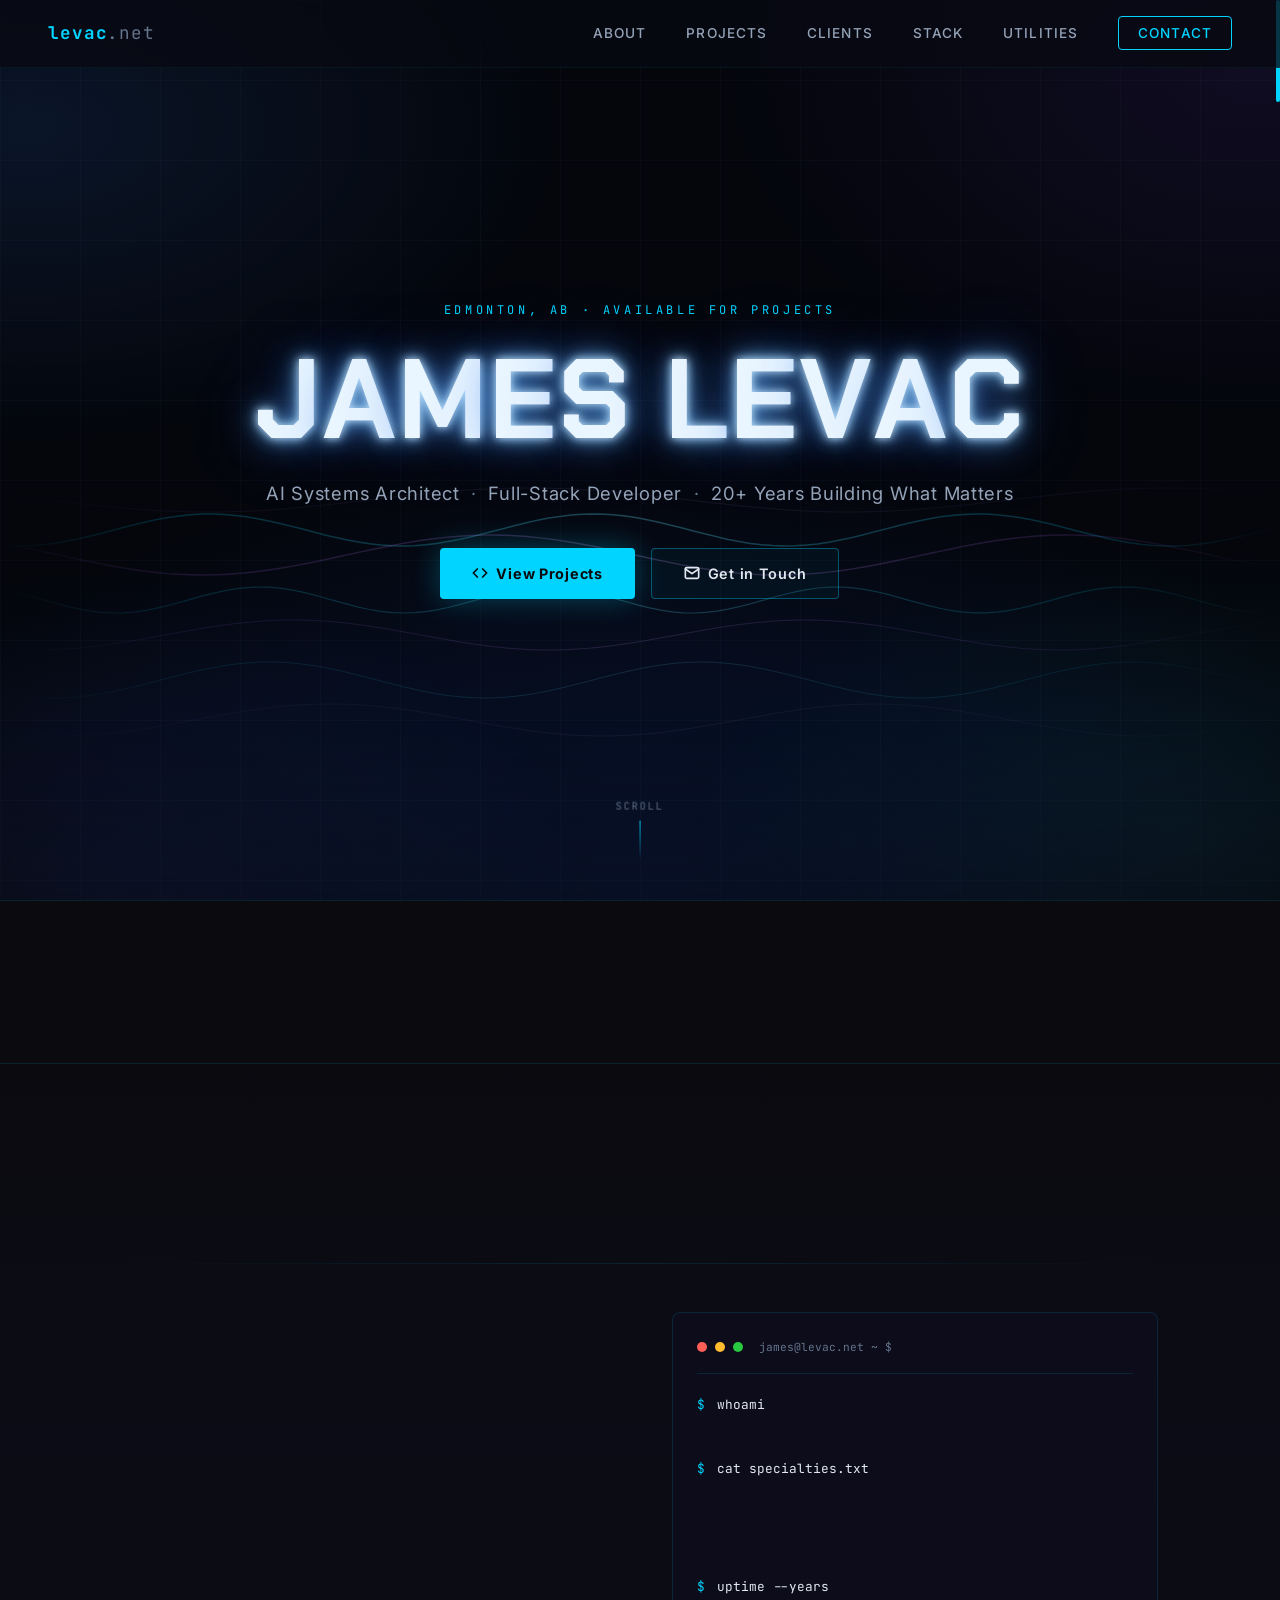
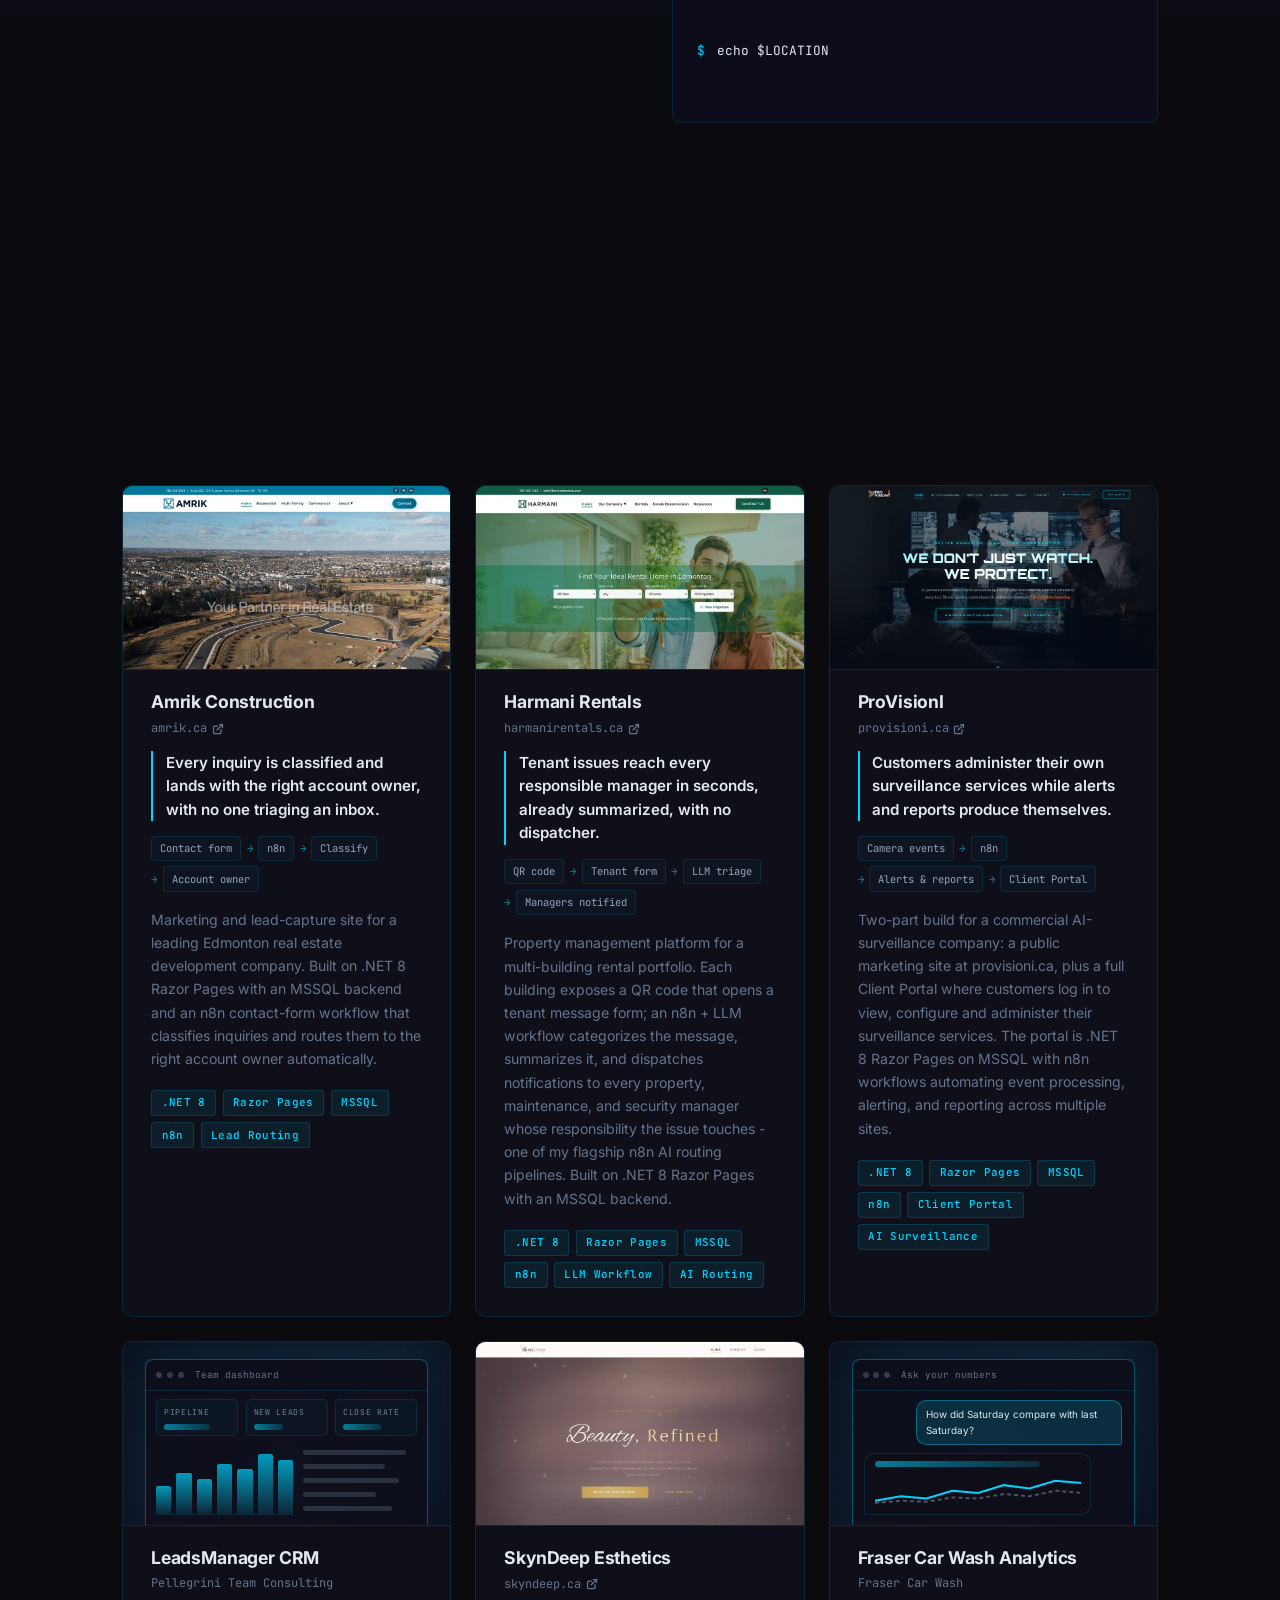
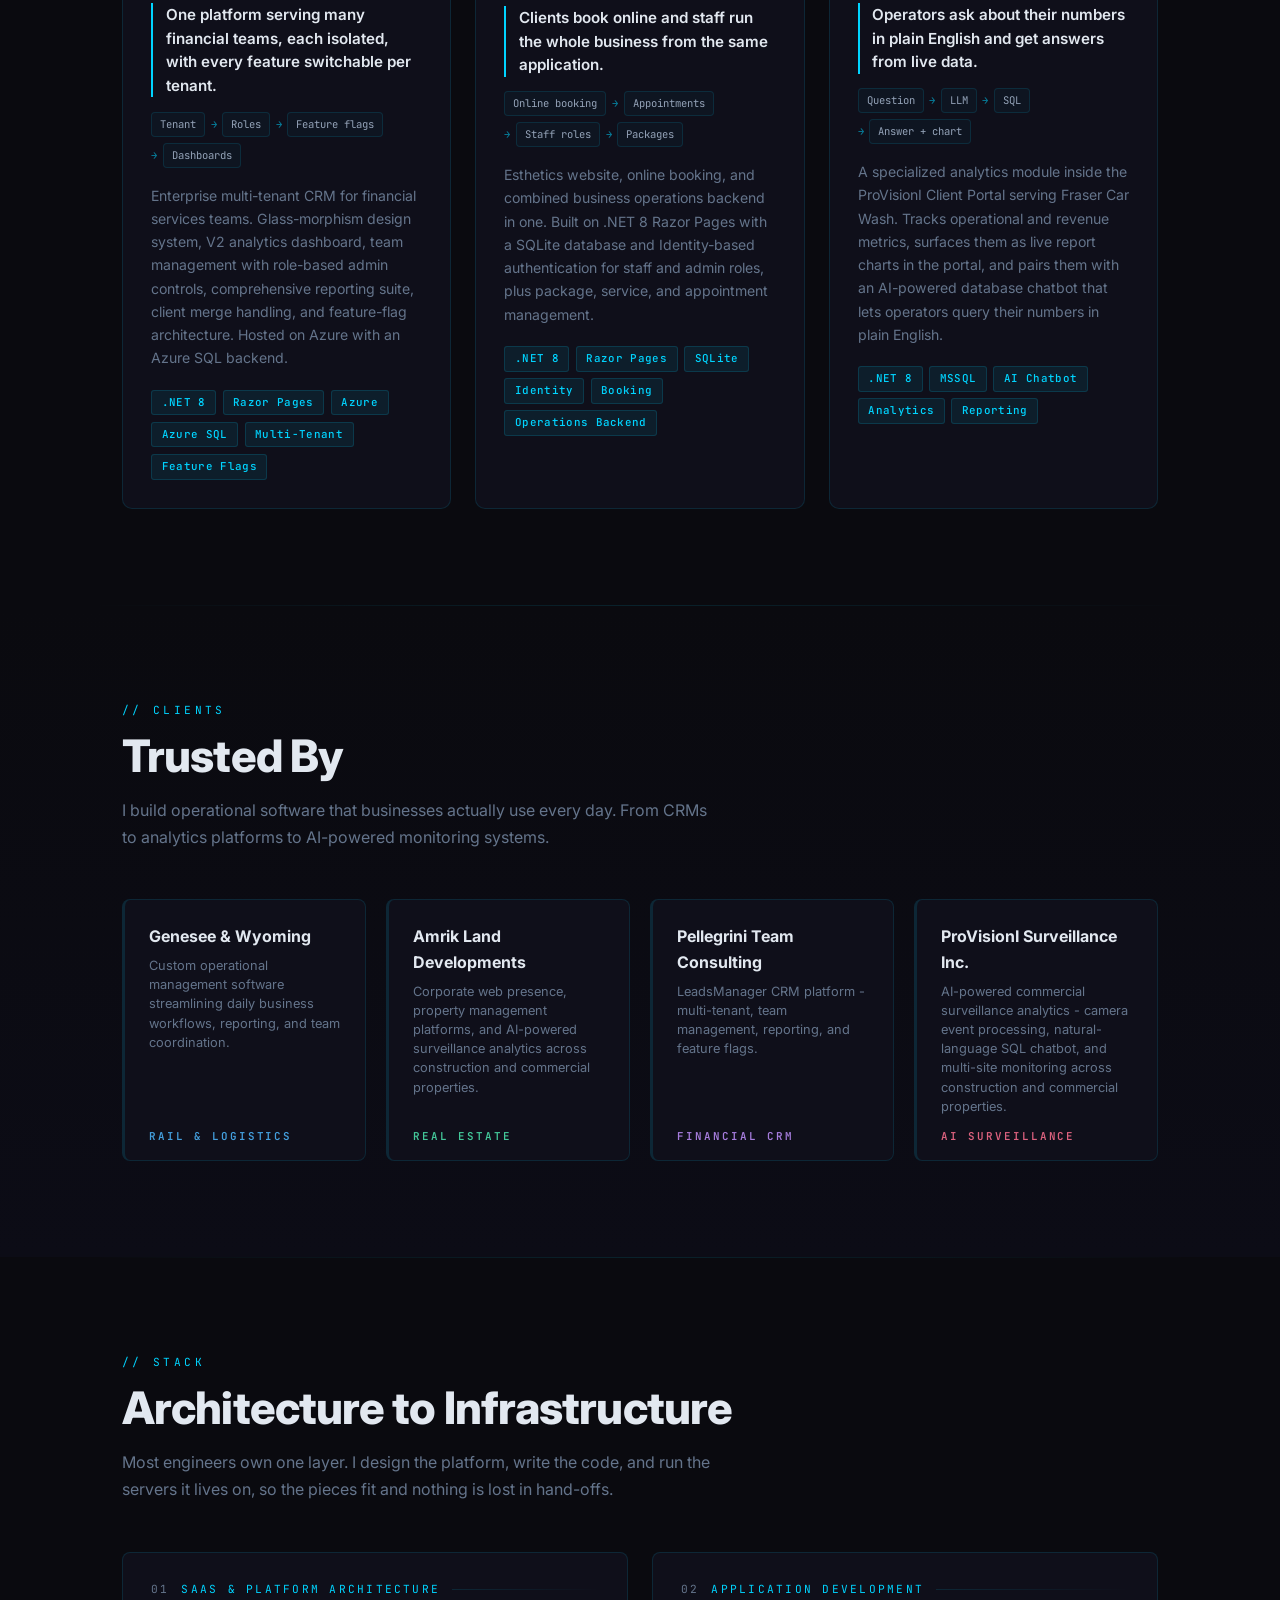
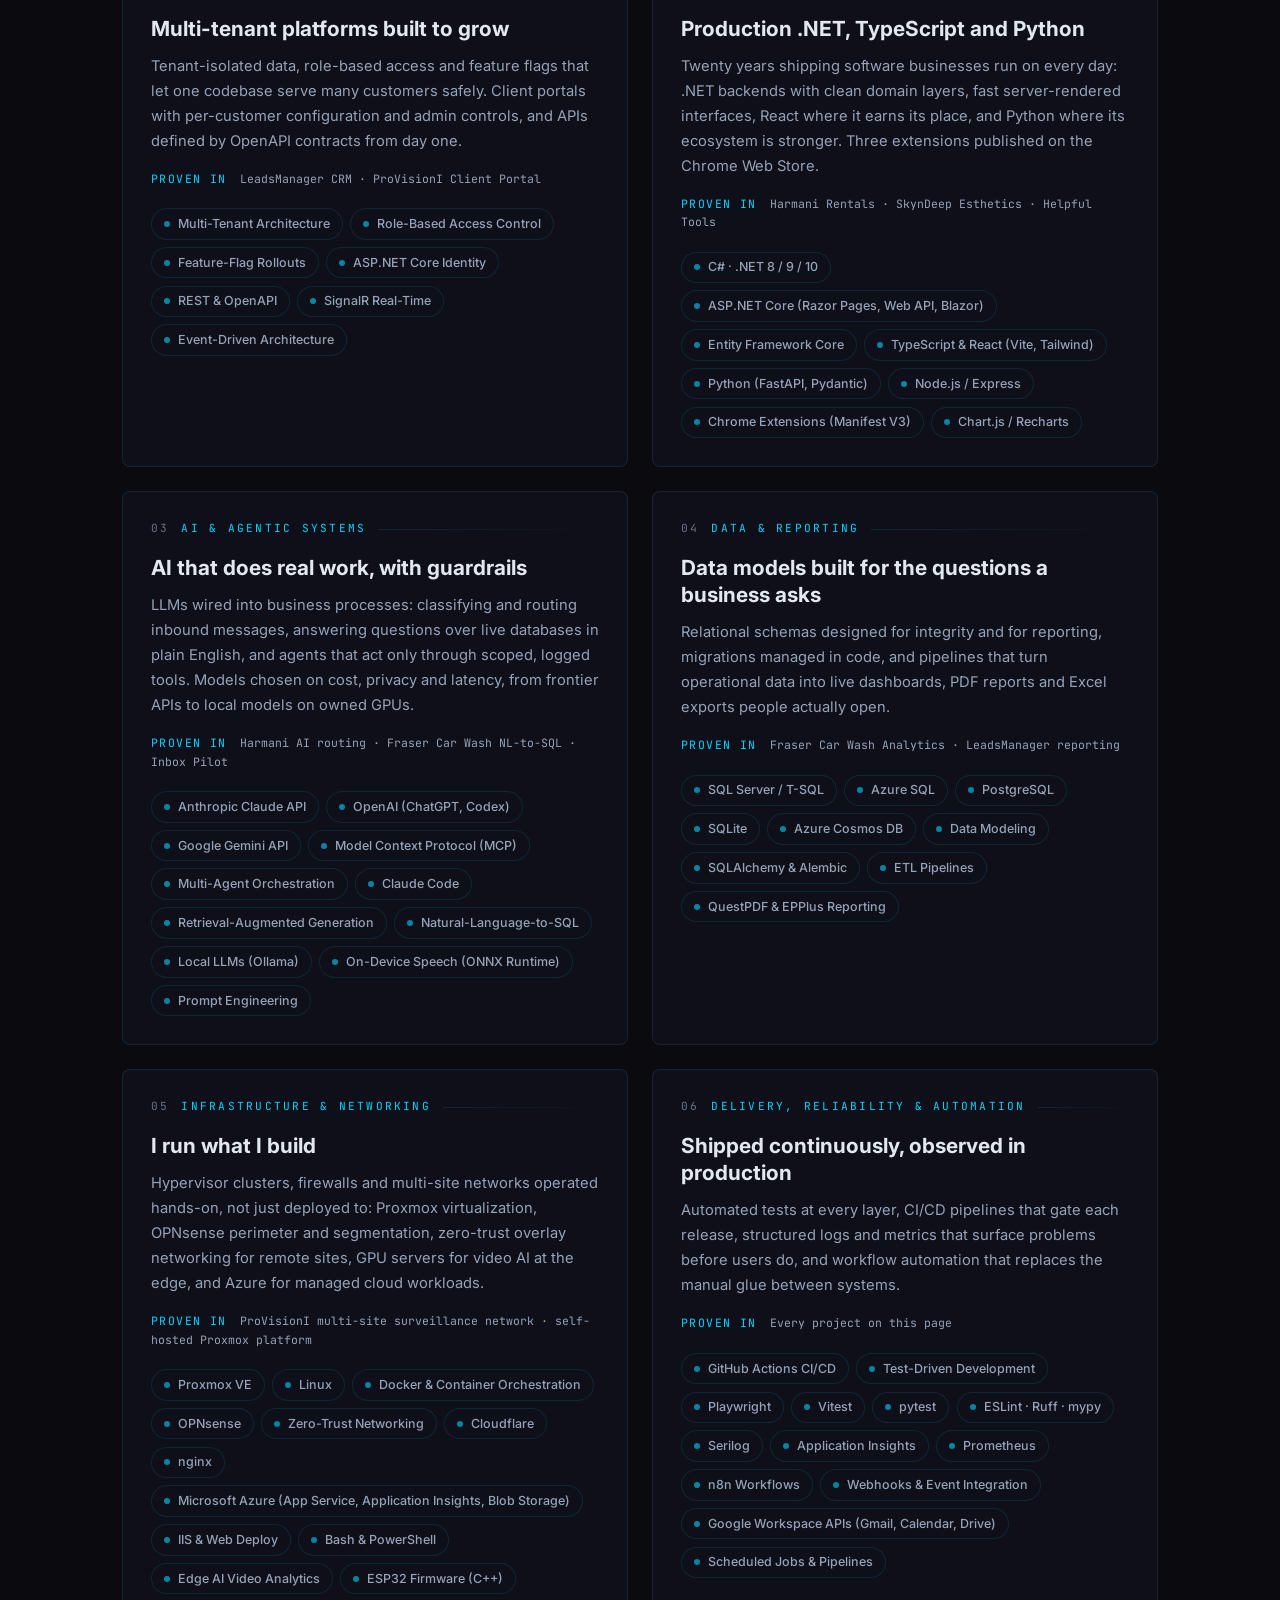
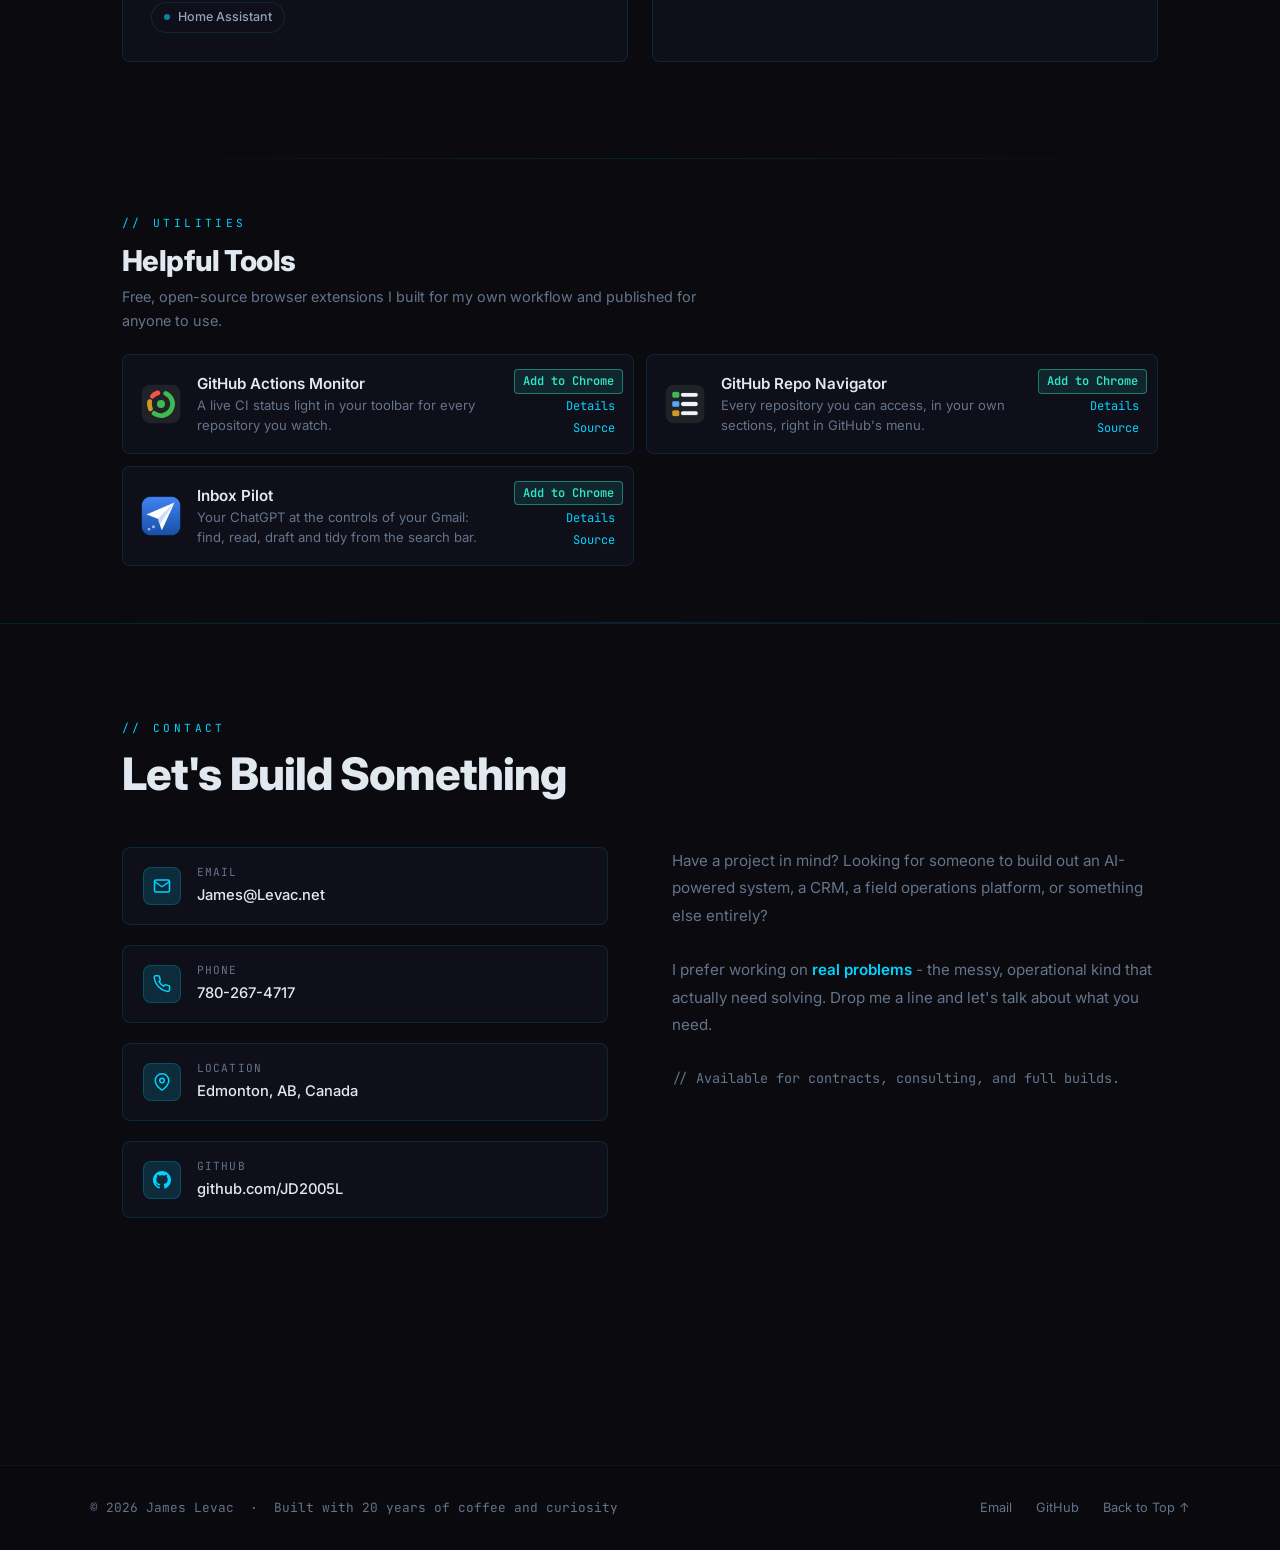
==== index.html @ 95c5bba1 "Stack rewritten for senior SaaS, app dev and infrastructure readers; site polish pass Stack section " ====
<!DOCTYPE html>
<html lang="en">
<head>
  <meta charset="UTF-8">
  <meta name="viewport" content="width=device-width, initial-scale=1.0">
  <meta name="description" content="James Levac - AI Systems Architect & Full-Stack Developer based in Edmonton, AB. 20+ years building production-grade software, AI-powered platforms, and operational systems.">
  <meta name="author" content="James Levac">
  <meta property="og:title" content="James Levac - AI Systems Architect & Full-Stack Developer">
  <meta property="og:description" content="20+ years building what matters. AI-augmented applications, agentic workflows, full-stack development.">
  <meta property="og:type" content="website">
  <meta property="og:url" content="https://levac.net/">
  <meta property="og:site_name" content="James Levac">
  <meta property="og:image" content="https://levac.net/images/og-card.jpg">
  <meta property="og:image:width" content="1200">
  <meta property="og:image:height" content="630">
  <meta property="og:image:alt" content="James Levac - AI Systems Architect and Full-Stack Developer, Edmonton AB">
  <meta name="twitter:card" content="summary_large_image">
  <meta name="twitter:title" content="James Levac - AI Systems Architect & Full-Stack Developer">
  <meta name="twitter:description" content="20+ years building what matters. AI-augmented applications, agentic workflows, full-stack development.">
  <meta name="twitter:image" content="https://levac.net/images/og-card.jpg">
  <link rel="canonical" href="https://levac.net/">
  <meta name="theme-color" content="#0a0a0f">
  <script type="application/ld+json">
  {
    "@context": "https://schema.org",
    "@type": "Person",
    "name": "James Levac",
    "url": "https://levac.net/",
    "image": "https://levac.net/images/og-card.jpg",
    "jobTitle": "AI Systems Architect & Full-Stack Developer",
    "email": "mailto:James@Levac.net",
    "address": { "@type": "PostalAddress", "addressLocality": "Edmonton", "addressRegion": "AB", "addressCountry": "CA" },
    "sameAs": ["https://github.com/JD2005L"],
    "knowsAbout": ["Artificial intelligence", "Agentic workflows", "Model Context Protocol", "C#", ".NET", "ASP.NET Core", "Python", "FastAPI", "TypeScript", "React", "SQL Server", "PostgreSQL", "Azure", "n8n", "GitHub Actions"]
  }
  </script>

  <title>James Levac - AI Systems Architect & Full-Stack Developer</title>

  <!-- Favicon -->
  <link rel="icon" type="image/svg+xml" href="favicon.svg">

  <!-- Fonts -->
  <link rel="preconnect" href="https://fonts.googleapis.com">
  <link rel="preconnect" href="https://fonts.gstatic.com" crossorigin>
  <link href="https://fonts.googleapis.com/css2?family=Inter:wght@400;500;600;700;800&family=JetBrains+Mono:wght@400;500;700&family=Chakra+Petch:wght@500;600;700&display=swap" rel="stylesheet">

  <!-- GSAP only. No WebGL / Three.js - its GPU usage was stalling other tabs. -->
  <script src="https://cdn.jsdelivr.net/npm/gsap@3.12.5/dist/gsap.min.js" integrity="sha384-g4NTh/Iv5PPU4xPyhEWqPcwtNXOvdaDI8LLnyYfyNZOjKJeYQyjzQ9X5275eBjpt" crossorigin="anonymous"></script>

  <link rel="stylesheet" href="style.css">
  <noscript><style>#hero-name { visibility: visible; }</style></noscript>
</head>
<body>

  <!-- Hero background: single animated mesh-gradient div + grid + particles -->
  <div id="hero-bg" aria-hidden="true">
    <div class="hero-mesh"></div>
    <div class="hero-grid"></div>
    <!-- Flowing wave lines (cyan + violet): hero.js draws and animates the paths into this SVG. -->
    <svg class="hero-waves" viewBox="0 0 1600 900" preserveAspectRatio="none" aria-hidden="true">
      <defs>
        <linearGradient id="wc" x1="0" x2="1" y1="0" y2="0">
          <stop offset="0" stop-color="#00d4ff" stop-opacity="0"/>
          <stop offset="0.15" stop-color="#00d4ff" stop-opacity="0.35"/>
          <stop offset="0.5" stop-color="#60e8ff" stop-opacity="0.50"/>
          <stop offset="0.85" stop-color="#00d4ff" stop-opacity="0.35"/>
          <stop offset="1" stop-color="#00d4ff" stop-opacity="0"/>
        </linearGradient>
        <linearGradient id="wv" x1="0" x2="1" y1="0" y2="0">
          <stop offset="0" stop-color="#b060ff" stop-opacity="0"/>
          <stop offset="0.15" stop-color="#b060ff" stop-opacity="0.28"/>
          <stop offset="0.5" stop-color="#d0a0ff" stop-opacity="0.42"/>
          <stop offset="0.85" stop-color="#b060ff" stop-opacity="0.28"/>
          <stop offset="1" stop-color="#b060ff" stop-opacity="0"/>
        </linearGradient>
      </defs>
    </svg>
  </div>


  <!-- ===== NAV ===== -->
  <nav>
    <a href="#hero" class="nav-logo">levac<span>.net</span></a>
    <ul class="nav-links">
      <li><a href="#about">About</a></li>
      <li><a href="#projects">Projects</a></li>
      <li><a href="#clients">Clients</a></li>
      <li><a href="#stack">Stack</a></li>
      <li><a href="#utilities">Utilities</a></li>
      <li><a href="#contact" class="nav-cta">Contact</a></li>
    </ul>
  </nav>

  <!-- ===== HERO ===== -->
  <section id="hero">
    <div class="hero-overlay"></div>

    <div class="hero-content">
      <div class="hero-eyebrow">Edmonton, AB · Available for Projects</div>

      <h1 id="hero-name">James Levac</h1>

      <p class="hero-tagline">
        <span>AI Systems Architect</span> &nbsp;·&nbsp;
        <span>Full-Stack Developer</span> &nbsp;·&nbsp;
        <span>20+ Years Building What Matters</span>
      </p>

      <div class="hero-cta-group">
        <a href="#projects" class="btn-primary">
          <svg width="16" height="16" viewBox="0 0 24 24" fill="none" stroke="currentColor" stroke-width="2.5" stroke-linecap="round" stroke-linejoin="round"><polyline points="16 18 22 12 16 6"/><polyline points="8 6 2 12 8 18"/></svg>
          View Projects
        </a>
        <a href="#contact" class="btn-outline">
          <svg width="16" height="16" viewBox="0 0 24 24" fill="none" stroke="currentColor" stroke-width="2.5" stroke-linecap="round" stroke-linejoin="round"><path d="M4 4h16c1.1 0 2 .9 2 2v12c0 1.1-.9 2-2 2H4c-1.1 0-2-.9-2-2V6c0-1.1.9-2 2-2z"/><polyline points="22,6 12,13 2,6"/></svg>
          Get in Touch
        </a>
      </div>
    </div>

    <div class="scroll-indicator">
      <span>Scroll</span>
      <div class="scroll-line"></div>
    </div>
  </section>

  <!-- ===== STATS ===== -->
  <section id="stats" aria-label="At a glance">
    <div class="stats-band">
      <div class="stat"><span class="stat-value" data-count="20" data-suffix="+">20+</span><span class="stat-label">Years shipping software</span></div>
      <div class="stat"><span class="stat-value" data-count="6">6</span><span class="stat-label">Production systems featured</span></div>
      <div class="stat"><span class="stat-value" data-count="4">4</span><span class="stat-label">Industries served</span></div>
      <div class="stat"><span class="stat-value" data-count="3">3</span><span class="stat-label">Chrome Web Store extensions</span></div>
    </div>
  </section>

  <!-- ===== ABOUT ===== -->
  <section id="about">
    <div class="section-inner">
      <div class="section-label">// About</div>
      <h2 class="section-title">Builder of Real Systems</h2>
      <div class="section-divider" style="margin: 1.5rem 0 0;"></div>

      <div class="about-grid">
        <div class="about-text">
          <p>
            <strong>Full-Stack Developer and AI Systems Architect</strong> with 20+ years of experience.
            I specialize in AI-augmented application development, agentic workflow design, and operational
            application engineering.
          </p>
          <p>
            I build systems that actually work in the real world - from backend architecture through to
            polished, production-grade user interfaces. No vaporware. No overengineered proofs of concept.
            Just software that businesses run on every day.
          </p>
          <p>
            Based in Edmonton, AB. Available for projects ranging from single-feature integrations to
            full platform builds.
          </p>
        </div>

        <div class="about-terminal">
          <div class="terminal-header">
            <div class="terminal-dot red"></div>
            <div class="terminal-dot yellow"></div>
            <div class="terminal-dot green"></div>
            <span class="terminal-title">james@levac.net ~ $</span>
          </div>

          <div class="terminal-line">
            <span class="t-prompt">$</span>
            <span class="t-cmd">whoami</span>
          </div>
          <span class="t-out" style="--len:11">james_levac</span>

          <br>
          <div class="terminal-line">
            <span class="t-prompt">$</span>
            <span class="t-cmd">cat specialties.txt</span>
          </div>
          <span class="t-out" style="--len:23">AI Systems Architecture</span>
          <span class="t-out" style="--len:23">Agentic Workflow Design</span>
          <span class="t-out" style="--len:22">Full-Stack Development</span>
          <span class="t-out" style="--len:23">Operational Engineering</span>

          <br>
          <div class="terminal-line">
            <span class="t-prompt">$</span>
            <span class="t-cmd">uptime --years</span>
          </div>
          <span class="t-out" style="--len:27">20+ years &middot; still compiling</span>

          <br>
          <div class="terminal-line">
            <span class="t-prompt">$</span>
            <span class="t-cmd">echo $LOCATION</span>
          </div>
          <span class="t-out" style="--len:20">Edmonton, AB, Canada</span>
          <span class="t-out-dim" style="--len:2"># </span>
        </div>
      </div>
    </div>
  </section>

  <!-- ===== PROJECTS ===== -->
  <section id="projects">
    <div class="section-inner">
      <div class="section-label">// Projects</div>
      <h2 class="section-title">Selected Work</h2>
      <p class="section-subtitle" style="margin-bottom: 0;">Production systems built for real businesses.</p>

      <div class="projects-grid">

        <!-- Amrik Construction -->
        <div class="project-card">
          <div class="card-media">
            <img src="images/projects/amrik.jpg" alt="Amrik Construction screenshot" loading="lazy" width="1000" height="580">
          </div>
          <div class="card-head">
            <h3 class="card-title">Amrik Construction</h3>
            <a href="https://amrik.ca" target="_blank" rel="noopener" class="card-link">
              amrik.ca
              <svg viewBox="0 0 24 24" fill="none" stroke="currentColor" stroke-width="2.5" stroke-linecap="round" stroke-linejoin="round"><path d="M18 13v6a2 2 0 0 1-2 2H5a2 2 0 0 1-2-2V8a2 2 0 0 1 2-2h6"/><polyline points="15 3 21 3 21 9"/><line x1="10" y1="14" x2="21" y2="3"/></svg>
            </a>
          </div>
          <p class="card-outcome">Every inquiry is classified and lands with the right account owner, with no one triaging an inbox.</p>
          <div class="card-flow" aria-label="How it works: Contact form then n8n then Classify then Account owner"><span class="flow-step" style="--i:0">Contact form</span><span class="flow-hop"><span class="flow-arrow" aria-hidden="true">→</span><span class="flow-step" style="--i:1">n8n</span></span><span class="flow-hop"><span class="flow-arrow" aria-hidden="true">→</span><span class="flow-step" style="--i:2">Classify</span></span><span class="flow-hop"><span class="flow-arrow" aria-hidden="true">→</span><span class="flow-step" style="--i:3">Account owner</span></span></div>
          <p class="card-desc">Marketing and lead-capture site for a leading Edmonton real estate development company. Built on .NET 8 Razor Pages with an MSSQL backend and an n8n contact-form workflow that classifies inquiries and routes them to the right account owner automatically.</p>
          <div class="card-tags">
            <span class="tag">.NET 8</span>
            <span class="tag">Razor Pages</span>
            <span class="tag">MSSQL</span>
            <span class="tag">n8n</span>
            <span class="tag">Lead Routing</span>
          </div>
        </div>

        <!-- Harmani Rentals -->
        <div class="project-card">
          <div class="card-media">
            <img src="images/projects/harmani.jpg" alt="Harmani Rentals screenshot" loading="lazy" width="1000" height="580">
          </div>
          <div class="card-head">
            <h3 class="card-title">Harmani Rentals</h3>
            <a href="https://harmanirentals.ca" target="_blank" rel="noopener" class="card-link">
              harmanirentals.ca
              <svg viewBox="0 0 24 24" fill="none" stroke="currentColor" stroke-width="2.5" stroke-linecap="round" stroke-linejoin="round"><path d="M18 13v6a2 2 0 0 1-2 2H5a2 2 0 0 1-2-2V8a2 2 0 0 1 2-2h6"/><polyline points="15 3 21 3 21 9"/><line x1="10" y1="14" x2="21" y2="3"/></svg>
            </a>
          </div>
          <p class="card-outcome">Tenant issues reach every responsible manager in seconds, already summarized, with no dispatcher.</p>
          <div class="card-flow" aria-label="How it works: QR code then Tenant form then LLM triage then Managers notified"><span class="flow-step" style="--i:0">QR code</span><span class="flow-hop"><span class="flow-arrow" aria-hidden="true">→</span><span class="flow-step" style="--i:1">Tenant form</span></span><span class="flow-hop"><span class="flow-arrow" aria-hidden="true">→</span><span class="flow-step" style="--i:2">LLM triage</span></span><span class="flow-hop"><span class="flow-arrow" aria-hidden="true">→</span><span class="flow-step" style="--i:3">Managers notified</span></span></div>
          <p class="card-desc">Property management platform for a multi-building rental portfolio. Each building exposes a QR code that opens a tenant message form; an n8n + LLM workflow categorizes the message, summarizes it, and dispatches notifications to every property, maintenance, and security manager whose responsibility the issue touches - one of my flagship n8n AI routing pipelines. Built on .NET 8 Razor Pages with an MSSQL backend.</p>
          <div class="card-tags">
            <span class="tag">.NET 8</span>
            <span class="tag">Razor Pages</span>
            <span class="tag">MSSQL</span>
            <span class="tag">n8n</span>
            <span class="tag">LLM Workflow</span>
            <span class="tag">AI Routing</span>
          </div>
        </div>

        <!-- ProVisionI -->
        <div class="project-card">
          <div class="card-media">
            <img src="images/projects/provisioni.jpg" alt="ProVisionI screenshot" loading="lazy" width="1000" height="580">
          </div>
          <div class="card-head">
            <h3 class="card-title">ProVisionI</h3>
            <a href="https://provisioni.ca" target="_blank" rel="noopener" class="card-link">
              provisioni.ca
              <svg viewBox="0 0 24 24" fill="none" stroke="currentColor" stroke-width="2.5" stroke-linecap="round" stroke-linejoin="round"><path d="M18 13v6a2 2 0 0 1-2 2H5a2 2 0 0 1-2-2V8a2 2 0 0 1 2-2h6"/><polyline points="15 3 21 3 21 9"/><line x1="10" y1="14" x2="21" y2="3"/></svg>
            </a>
          </div>
          <p class="card-outcome">Customers administer their own surveillance services while alerts and reports produce themselves.</p>
          <div class="card-flow" aria-label="How it works: Camera events then n8n then Alerts &amp; reports then Client Portal"><span class="flow-step" style="--i:0">Camera events</span><span class="flow-hop"><span class="flow-arrow" aria-hidden="true">→</span><span class="flow-step" style="--i:1">n8n</span></span><span class="flow-hop"><span class="flow-arrow" aria-hidden="true">→</span><span class="flow-step" style="--i:2">Alerts &amp; reports</span></span><span class="flow-hop"><span class="flow-arrow" aria-hidden="true">→</span><span class="flow-step" style="--i:3">Client Portal</span></span></div>
          <p class="card-desc">Two-part build for a commercial AI-surveillance company: a public marketing site at provisioni.ca, plus a full Client Portal where customers log in to view, configure and administer their surveillance services. The portal is .NET 8 Razor Pages on MSSQL with n8n workflows automating event processing, alerting, and reporting across multiple sites.</p>
          <div class="card-tags">
            <span class="tag">.NET 8</span>
            <span class="tag">Razor Pages</span>
            <span class="tag">MSSQL</span>
            <span class="tag">n8n</span>
            <span class="tag">Client Portal</span>
            <span class="tag">AI Surveillance</span>
          </div>
        </div>

        <!-- LeadsManager CRM -->
        <div class="project-card">
          <div class="card-media-placeholder mock" aria-hidden="true">
            <div class="mock-window">
              <div class="mock-bar"><i></i><i></i><i></i><span>Team dashboard</span></div>
              <div class="mock-kpis"><div><b>Pipeline</b><em style="--w:70%"></em></div><div><b>New leads</b><em style="--w:45%"></em></div><div><b>Close rate</b><em style="--w:58%"></em></div></div>
              <div class="mock-body">
                <div class="mock-bars"><span style="--h:42%"></span><span style="--h:60%"></span><span style="--h:51%"></span><span style="--h:74%"></span><span style="--h:66%"></span><span style="--h:88%"></span><span style="--h:79%"></span></div>
                <div class="mock-rows"><span style="--w:90%"></span><span style="--w:72%"></span><span style="--w:84%"></span><span style="--w:64%"></span><span style="--w:78%"></span></div>
              </div>
            </div>
          </div>
          <div class="card-head">
            <h3 class="card-title">LeadsManager CRM</h3>
            <div class="card-link card-link-static">Pellegrini Team Consulting</div>
          </div>
          <p class="card-outcome">One platform serving many financial teams, each isolated, with every feature switchable per tenant.</p>
          <div class="card-flow" aria-label="How it works: Tenant then Roles then Feature flags then Dashboards"><span class="flow-step" style="--i:0">Tenant</span><span class="flow-hop"><span class="flow-arrow" aria-hidden="true">→</span><span class="flow-step" style="--i:1">Roles</span></span><span class="flow-hop"><span class="flow-arrow" aria-hidden="true">→</span><span class="flow-step" style="--i:2">Feature flags</span></span><span class="flow-hop"><span class="flow-arrow" aria-hidden="true">→</span><span class="flow-step" style="--i:3">Dashboards</span></span></div>
          <p class="card-desc">Enterprise multi-tenant CRM for financial services teams. Glass-morphism design system, V2 analytics dashboard, team management with role-based admin controls, comprehensive reporting suite, client merge handling, and feature-flag architecture. Hosted on Azure with an Azure SQL backend.</p>
          <div class="card-tags">
            <span class="tag">.NET 8</span>
            <span class="tag">Razor Pages</span>
            <span class="tag">Azure</span>
            <span class="tag">Azure SQL</span>
            <span class="tag">Multi-Tenant</span>
            <span class="tag">Feature Flags</span>
          </div>
        </div>

        <!-- SkynDeep -->
        <div class="project-card">
          <div class="card-media">
            <img src="images/projects/skyndeep.jpg" alt="SkynDeep Esthetics screenshot" loading="lazy" width="1000" height="580">
          </div>
          <div class="card-head">
            <h3 class="card-title">SkynDeep Esthetics</h3>
            <a href="https://skyndeep.ca" target="_blank" rel="noopener" class="card-link">
              skyndeep.ca
              <svg viewBox="0 0 24 24" fill="none" stroke="currentColor" stroke-width="2.5" stroke-linecap="round" stroke-linejoin="round"><path d="M18 13v6a2 2 0 0 1-2 2H5a2 2 0 0 1-2-2V8a2 2 0 0 1 2-2h6"/><polyline points="15 3 21 3 21 9"/><line x1="10" y1="14" x2="21" y2="3"/></svg>
            </a>
          </div>
          <p class="card-outcome">Clients book online and staff run the whole business from the same application.</p>
          <div class="card-flow" aria-label="How it works: Online booking then Appointments then Staff roles then Packages"><span class="flow-step" style="--i:0">Online booking</span><span class="flow-hop"><span class="flow-arrow" aria-hidden="true">→</span><span class="flow-step" style="--i:1">Appointments</span></span><span class="flow-hop"><span class="flow-arrow" aria-hidden="true">→</span><span class="flow-step" style="--i:2">Staff roles</span></span><span class="flow-hop"><span class="flow-arrow" aria-hidden="true">→</span><span class="flow-step" style="--i:3">Packages</span></span></div>
          <p class="card-desc">Esthetics website, online booking, and combined business operations backend in one. Built on .NET 8 Razor Pages with a SQLite database and Identity-based authentication for staff and admin roles, plus package, service, and appointment management.</p>
          <div class="card-tags">
            <span class="tag">.NET 8</span>
            <span class="tag">Razor Pages</span>
            <span class="tag">SQLite</span>
            <span class="tag">Identity</span>
            <span class="tag">Booking</span>
            <span class="tag">Operations Backend</span>
          </div>
        </div>

        <!-- Fraser Car Wash -->
        <div class="project-card">
          <div class="card-media-placeholder mock" aria-hidden="true">
            <div class="mock-window">
              <div class="mock-bar"><i></i><i></i><i></i><span>Ask your numbers</span></div>
              <div class="mock-chat">
                <div class="mock-q">How did Saturday compare with last Saturday?</div>
                <div class="mock-a">
                  <span class="mock-line" style="--w:80%"></span>
                  <svg class="mock-chart" viewBox="0 0 200 60" preserveAspectRatio="none"><polyline points="0,48 25,40 50,44 75,30 100,34 125,20 150,26 175,12 200,16" /><polyline class="prev" points="0,52 25,48 50,50 75,42 100,44 125,36 150,40 175,30 200,34" /></svg>
                </div>
              </div>
            </div>
          </div>
          <div class="card-head">
            <h3 class="card-title">Fraser Car Wash Analytics</h3>
            <div class="card-link card-link-static">Fraser Car Wash</div>
          </div>
          <p class="card-outcome">Operators ask about their numbers in plain English and get answers from live data.</p>
          <div class="card-flow" aria-label="How it works: Question then LLM then SQL then Answer + chart"><span class="flow-step" style="--i:0">Question</span><span class="flow-hop"><span class="flow-arrow" aria-hidden="true">→</span><span class="flow-step" style="--i:1">LLM</span></span><span class="flow-hop"><span class="flow-arrow" aria-hidden="true">→</span><span class="flow-step" style="--i:2">SQL</span></span><span class="flow-hop"><span class="flow-arrow" aria-hidden="true">→</span><span class="flow-step" style="--i:3">Answer + chart</span></span></div>
          <p class="card-desc">A specialized analytics module inside the ProVisionI Client Portal serving Fraser Car Wash. Tracks operational and revenue metrics, surfaces them as live report charts in the portal, and pairs them with an AI-powered database chatbot that lets operators query their numbers in plain English.</p>
          <div class="card-tags">
            <span class="tag">.NET 8</span>
            <span class="tag">MSSQL</span>
            <span class="tag">AI Chatbot</span>
            <span class="tag">Analytics</span>
            <span class="tag">Reporting</span>
          </div>
        </div>

      </div>
    </div>
  </section>

  <div class="section-divider"></div>

  <!-- ===== CLIENTS ===== -->
  <section id="clients">
    <div class="section-inner">
      <div class="section-label">// Clients</div>
      <h2 class="section-title">Trusted By</h2>
      <div class="clients-intro">
        <p>I build operational software that businesses actually use every day. From CRMs to analytics platforms to AI-powered monitoring systems.</p>
      </div>

      <div class="clients-grid">

        <div class="client-card">
          <div class="client-name">Genesee & Wyoming</div>
          <div class="client-desc">Custom operational management software streamlining daily business workflows, reporting, and team coordination.</div>
        </div>

        <div class="client-card">
          <div class="client-name">Amrik Land Developments</div>
          <div class="client-desc">Corporate web presence, property management platforms, and AI-powered surveillance analytics across construction and commercial properties.</div>
        </div>

        <div class="client-card">
          <div class="client-name">Pellegrini Team Consulting</div>
          <div class="client-desc">LeadsManager CRM platform - multi-tenant, team management, reporting, and feature flags.</div>
        </div>

        <div class="client-card">
          <div class="client-name">ProVisionI Surveillance Inc.</div>
          <div class="client-desc">AI-powered commercial surveillance analytics - camera event processing, natural-language SQL chatbot, and multi-site monitoring across construction and commercial properties.</div>
        </div>

      </div>
    </div>
  </section>

  <div class="section-divider"></div>

  <!-- ===== TECH STACK ===== -->
  <section id="stack">
    <div class="section-inner">
      <div class="section-label">// Stack</div>
      <h2 class="section-title">Architecture to Infrastructure</h2>
      <p class="section-subtitle">Most engineers own one layer. I design the platform, write the code, and run the servers it lives on, so the pieces fit and nothing is lost in hand-offs.</p>

      <div class="stack-domains">

        <article class="stack-domain">
          <div class="stack-category-label"><span class="stack-index">01</span>SaaS &amp; Platform Architecture</div>
          <h3 class="stack-domain-title">Multi-tenant platforms built to grow</h3>
          <p class="stack-domain-desc">Tenant-isolated data, role-based access and feature flags that let one codebase serve many customers safely. Client portals with per-customer configuration and admin controls, and APIs defined by OpenAPI contracts from day one.</p>
          <p class="stack-proof"><span>Proven in</span> LeadsManager CRM · ProVisionI Client Portal</p>
          <div class="stack-pills">
            <div class="stack-pill"><span class="pill-dot"></span>Multi-Tenant Architecture</div>
            <div class="stack-pill"><span class="pill-dot"></span>Role-Based Access Control</div>
            <div class="stack-pill"><span class="pill-dot"></span>Feature-Flag Rollouts</div>
            <div class="stack-pill"><span class="pill-dot"></span>ASP.NET Core Identity</div>
            <div class="stack-pill"><span class="pill-dot"></span>REST &amp; OpenAPI</div>
            <div class="stack-pill"><span class="pill-dot"></span>SignalR Real-Time</div>
            <div class="stack-pill"><span class="pill-dot"></span>Event-Driven Architecture</div>
          </div>
        </article>

        <article class="stack-domain">
          <div class="stack-category-label"><span class="stack-index">02</span>Application Development</div>
          <h3 class="stack-domain-title">Production .NET, TypeScript and Python</h3>
          <p class="stack-domain-desc">Twenty years shipping software businesses run on every day: .NET backends with clean domain layers, fast server-rendered interfaces, React where it earns its place, and Python where its ecosystem is stronger. Three extensions published on the Chrome Web Store.</p>
          <p class="stack-proof"><span>Proven in</span> Harmani Rentals · SkynDeep Esthetics · Helpful Tools</p>
          <div class="stack-pills">
            <div class="stack-pill"><span class="pill-dot"></span>C# · .NET 8 / 9 / 10</div>
            <div class="stack-pill"><span class="pill-dot"></span>ASP.NET Core (Razor Pages, Web API, Blazor)</div>
            <div class="stack-pill"><span class="pill-dot"></span>Entity Framework Core</div>
            <div class="stack-pill"><span class="pill-dot"></span>TypeScript &amp; React (Vite, Tailwind)</div>
            <div class="stack-pill"><span class="pill-dot"></span>Python (FastAPI, Pydantic)</div>
            <div class="stack-pill"><span class="pill-dot"></span>Node.js / Express</div>
            <div class="stack-pill"><span class="pill-dot"></span>Chrome Extensions (Manifest V3)</div>
            <div class="stack-pill"><span class="pill-dot"></span>Chart.js / Recharts</div>
          </div>
        </article>

        <article class="stack-domain">
          <div class="stack-category-label"><span class="stack-index">03</span>AI &amp; Agentic Systems</div>
          <h3 class="stack-domain-title">AI that does real work, with guardrails</h3>
          <p class="stack-domain-desc">LLMs wired into business processes: classifying and routing inbound messages, answering questions over live databases in plain English, and agents that act only through scoped, logged tools. Models chosen on cost, privacy and latency, from frontier APIs to local models on owned GPUs.</p>
          <p class="stack-proof"><span>Proven in</span> Harmani AI routing · Fraser Car Wash NL-to-SQL · Inbox Pilot</p>
          <div class="stack-pills">
            <div class="stack-pill"><span class="pill-dot"></span>Anthropic Claude API</div>
            <div class="stack-pill"><span class="pill-dot"></span>OpenAI (ChatGPT, Codex)</div>
            <div class="stack-pill"><span class="pill-dot"></span>Google Gemini API</div>
            <div class="stack-pill"><span class="pill-dot"></span>Model Context Protocol (MCP)</div>
            <div class="stack-pill"><span class="pill-dot"></span>Multi-Agent Orchestration</div>
            <div class="stack-pill"><span class="pill-dot"></span>Claude Code</div>
            <div class="stack-pill"><span class="pill-dot"></span>Retrieval-Augmented Generation</div>
            <div class="stack-pill"><span class="pill-dot"></span>Natural-Language-to-SQL</div>
            <div class="stack-pill"><span class="pill-dot"></span>Local LLMs (Ollama)</div>
            <div class="stack-pill"><span class="pill-dot"></span>On-Device Speech (ONNX Runtime)</div>
            <div class="stack-pill"><span class="pill-dot"></span>Prompt Engineering</div>
          </div>
        </article>

        <article class="stack-domain">
          <div class="stack-category-label"><span class="stack-index">04</span>Data &amp; Reporting</div>
          <h3 class="stack-domain-title">Data models built for the questions a business asks</h3>
          <p class="stack-domain-desc">Relational schemas designed for integrity and for reporting, migrations managed in code, and pipelines that turn operational data into live dashboards, PDF reports and Excel exports people actually open.</p>
          <p class="stack-proof"><span>Proven in</span> Fraser Car Wash Analytics · LeadsManager reporting</p>
          <div class="stack-pills">
            <div class="stack-pill"><span class="pill-dot"></span>SQL Server / T-SQL</div>
            <div class="stack-pill"><span class="pill-dot"></span>Azure SQL</div>
            <div class="stack-pill"><span class="pill-dot"></span>PostgreSQL</div>
            <div class="stack-pill"><span class="pill-dot"></span>SQLite</div>
            <div class="stack-pill"><span class="pill-dot"></span>Azure Cosmos DB</div>
            <div class="stack-pill"><span class="pill-dot"></span>Data Modeling</div>
            <div class="stack-pill"><span class="pill-dot"></span>SQLAlchemy &amp; Alembic</div>
            <div class="stack-pill"><span class="pill-dot"></span>ETL Pipelines</div>
            <div class="stack-pill"><span class="pill-dot"></span>QuestPDF &amp; EPPlus Reporting</div>
          </div>
        </article>

        <article class="stack-domain">
          <div class="stack-category-label"><span class="stack-index">05</span>Infrastructure &amp; Networking</div>
          <h3 class="stack-domain-title">I run what I build</h3>
          <p class="stack-domain-desc">Hypervisor clusters, firewalls and multi-site networks operated hands-on, not just deployed to: Proxmox virtualization, OPNsense perimeter and segmentation, zero-trust overlay networking for remote sites, GPU servers for video AI at the edge, and Azure for managed cloud workloads.</p>
          <p class="stack-proof"><span>Proven in</span> ProVisionI multi-site surveillance network · self-hosted Proxmox platform</p>
          <div class="stack-pills">
            <div class="stack-pill"><span class="pill-dot"></span>Proxmox VE</div>
            <div class="stack-pill"><span class="pill-dot"></span>Linux</div>
            <div class="stack-pill"><span class="pill-dot"></span>Docker &amp; Container Orchestration</div>
            <div class="stack-pill"><span class="pill-dot"></span>OPNsense</div>
            <div class="stack-pill"><span class="pill-dot"></span>Zero-Trust Networking</div>
            <div class="stack-pill"><span class="pill-dot"></span>Cloudflare</div>
            <div class="stack-pill"><span class="pill-dot"></span>nginx</div>
            <div class="stack-pill"><span class="pill-dot"></span>Microsoft Azure (App Service, Application Insights, Blob Storage)</div>
            <div class="stack-pill"><span class="pill-dot"></span>IIS &amp; Web Deploy</div>
            <div class="stack-pill"><span class="pill-dot"></span>Bash &amp; PowerShell</div>
            <div class="stack-pill"><span class="pill-dot"></span>Edge AI Video Analytics</div>
            <div class="stack-pill"><span class="pill-dot"></span>ESP32 Firmware (C++)</div>
            <div class="stack-pill"><span class="pill-dot"></span>Home Assistant</div>
          </div>
        </article>

        <article class="stack-domain">
          <div class="stack-category-label"><span class="stack-index">06</span>Delivery, Reliability &amp; Automation</div>
          <h3 class="stack-domain-title">Shipped continuously, observed in production</h3>
          <p class="stack-domain-desc">Automated tests at every layer, CI/CD pipelines that gate each release, structured logs and metrics that surface problems before users do, and workflow automation that replaces the manual glue between systems.</p>
          <p class="stack-proof"><span>Proven in</span> Every project on this page</p>
          <div class="stack-pills">
            <div class="stack-pill"><span class="pill-dot"></span>GitHub Actions CI/CD</div>
            <div class="stack-pill"><span class="pill-dot"></span>Test-Driven Development</div>
            <div class="stack-pill"><span class="pill-dot"></span>Playwright</div>
            <div class="stack-pill"><span class="pill-dot"></span>Vitest</div>
            <div class="stack-pill"><span class="pill-dot"></span>pytest</div>
            <div class="stack-pill"><span class="pill-dot"></span>ESLint · Ruff · mypy</div>
            <div class="stack-pill"><span class="pill-dot"></span>Serilog</div>
            <div class="stack-pill"><span class="pill-dot"></span>Application Insights</div>
            <div class="stack-pill"><span class="pill-dot"></span>Prometheus</div>
            <div class="stack-pill"><span class="pill-dot"></span>n8n Workflows</div>
            <div class="stack-pill"><span class="pill-dot"></span>Webhooks &amp; Event Integration</div>
            <div class="stack-pill"><span class="pill-dot"></span>Google Workspace APIs (Gmail, Calendar, Drive)</div>
            <div class="stack-pill"><span class="pill-dot"></span>Scheduled Jobs &amp; Pipelines</div>
          </div>
        </article>

      </div>
    </div>
  </section>

  <div class="section-divider"></div>

  <!-- ===== UTILITIES ===== -->
  <section id="utilities">
    <div class="section-inner">
      <div class="section-label">// Utilities</div>
      <h2 class="section-title">Helpful Tools</h2>
      <p class="section-subtitle">Free, open-source browser extensions I built for my own workflow and published for anyone to use.</p>

      <ul class="utilities-list">
        <li class="utility">
          <img class="utility-icon" src="actions-monitor/icon.svg" alt="" width="40" height="40">
          <div class="utility-body">
            <a class="utility-name" href="/actions-monitor/">GitHub Actions Monitor</a>
            <div class="utility-desc">A live CI status light in your toolbar for every repository you watch.</div>
          </div>
          <div class="utility-links">
            <a class="utility-install" href="https://chromewebstore.google.com/detail/github-actions-monitor/alipppinchgegflhlgogkhbjcigbkhkl" target="_blank" rel="noopener">Add to Chrome</a>
            <a href="/actions-monitor/">Details</a>
            <a href="https://github.com/JD2005L/GithubActionsMonitor" target="_blank" rel="noopener">Source</a>
          </div>
        </li>
        <li class="utility">
          <img class="utility-icon" src="repo-navigator/icon.png" alt="" width="40" height="40">
          <div class="utility-body">
            <a class="utility-name" href="/repo-navigator/">GitHub Repo Navigator</a>
            <div class="utility-desc">Every repository you can access, in your own sections, right in GitHub's menu.</div>
          </div>
          <div class="utility-links">
            <a class="utility-install" href="https://chromewebstore.google.com/detail/github-repo-navigator/ejpgocgeebjkkaiocccnngjpkkjpbonc" target="_blank" rel="noopener">Add to Chrome</a>
            <a href="/repo-navigator/">Details</a>
            <a href="https://github.com/JD2005L/GitHubRepoNavigator" target="_blank" rel="noopener">Source</a>
          </div>
        </li>
        <li class="utility">
          <img class="utility-icon" src="inbox-pilot/icon.png" alt="" width="40" height="40">
          <div class="utility-body">
            <a class="utility-name" href="/inbox-pilot/">Inbox Pilot</a>
            <div class="utility-desc">Your ChatGPT at the controls of your Gmail: find, read, draft and tidy from the search bar.</div>
          </div>
          <div class="utility-links">
            <a class="utility-install" href="https://chromewebstore.google.com/detail/inbox-pilot/hhbenbdongfaeocpbphbhcbhkidfllmm" target="_blank" rel="noopener">Add to Chrome</a>
            <a href="/inbox-pilot/">Details</a>
            <a href="https://github.com/JD2005L/InboxPilot" target="_blank" rel="noopener">Source</a>
          </div>
        </li>
      </ul>
    </div>
  </section>

  <div class="section-divider"></div>

  <!-- ===== CONTACT ===== -->
  <section id="contact">
    <div class="section-inner">
      <div class="section-label">// Contact</div>
      <h2 class="section-title">Let's Build Something</h2>

      <!-- ============================================================
           Contact stage: layers .contact-grid and .contact-form-panel
           in the same CSS grid cell. Default state shows the grid; the
           .form-active class on .contact-stage slides the grid out to
           the left and the form panel in from the right. See main.js
           initContactForm() for the swap logic.
           ============================================================ -->
      <div class="contact-stage">
        <div class="contact-grid">

        <div class="contact-items">
          <a href="mailto:James@Levac.net" class="contact-item" data-contact-action="email-form">
            <div class="contact-icon">
              <svg width="18" height="18" viewBox="0 0 24 24" fill="none" stroke="currentColor" stroke-width="2" stroke-linecap="round" stroke-linejoin="round"><path d="M4 4h16c1.1 0 2 .9 2 2v12c0 1.1-.9 2-2 2H4c-1.1 0-2-.9-2-2V6c0-1.1.9-2 2-2z"/><polyline points="22,6 12,13 2,6"/></svg>
            </div>
            <div>
              <div class="contact-label">Email</div>
              <div class="contact-value">James@Levac.net</div>
            </div>
          </a>

          <a href="tel:7802674717" class="contact-item">
            <div class="contact-icon">
              <svg width="18" height="18" viewBox="0 0 24 24" fill="none" stroke="currentColor" stroke-width="2" stroke-linecap="round" stroke-linejoin="round"><path d="M22 16.92v3a2 2 0 0 1-2.18 2 19.79 19.79 0 0 1-8.63-3.07A19.5 19.5 0 0 1 4.69 12a19.79 19.79 0 0 1-3.07-8.67A2 2 0 0 1 3.77 1h3a2 2 0 0 1 2 1.72 12.84 12.84 0 0 0 .7 2.81 2 2 0 0 1-.45 2.11L8.09 8.91a16 16 0 0 0 6 6l1.27-1.27a2 2 0 0 1 2.11-.45 12.84 12.84 0 0 0 2.81.7A2 2 0 0 1 22 16.92z"/></svg>
            </div>
            <div>
              <div class="contact-label">Phone</div>
              <div class="contact-value">780-267-4717</div>
            </div>
          </a>

          <a href="https://www.google.com/maps/search/?api=1&amp;query=Edmonton%2C+AB%2C+Canada" target="_blank" rel="noopener" class="contact-item">
            <div class="contact-icon">
              <svg width="18" height="18" viewBox="0 0 24 24" fill="none" stroke="currentColor" stroke-width="2" stroke-linecap="round" stroke-linejoin="round"><path d="M21 10c0 7-9 13-9 13s-9-6-9-13a9 9 0 0 1 18 0z"/><circle cx="12" cy="10" r="3"/></svg>
            </div>
            <div>
              <div class="contact-label">Location</div>
              <div class="contact-value">Edmonton, AB, Canada</div>
            </div>
          </a>

          <a href="https://github.com/JD2005L" target="_blank" rel="noopener" class="contact-item">
            <div class="contact-icon">
              <svg width="18" height="18" viewBox="0 0 24 24" fill="currentColor"><path d="M12 0c-6.626 0-12 5.373-12 12 0 5.302 3.438 9.8 8.207 11.387.599.111.793-.261.793-.577v-2.234c-3.338.726-4.033-1.416-4.033-1.416-.546-1.387-1.333-1.756-1.333-1.756-1.089-.745.083-.729.083-.729 1.205.084 1.839 1.237 1.839 1.237 1.07 1.834 2.807 1.304 3.492.997.107-.775.418-1.305.762-1.604-2.665-.305-5.467-1.334-5.467-5.931 0-1.311.469-2.381 1.236-3.221-.124-.303-.535-1.524.117-3.176 0 0 1.008-.322 3.301 1.23.957-.266 1.983-.399 3.003-.404 1.02.005 2.047.138 3.006.404 2.291-1.552 3.297-1.23 3.297-1.23.653 1.653.242 2.874.118 3.176.77.84 1.235 1.911 1.235 3.221 0 4.609-2.807 5.624-5.479 5.921.43.372.823 1.102.823 2.222v3.293c0 .319.192.694.801.576 4.765-1.589 8.199-6.086 8.199-11.386 0-6.627-5.373-12-12-12z"/></svg>
            </div>
            <div>
              <div class="contact-label">GitHub</div>
              <div class="contact-value">github.com/JD2005L</div>
            </div>
          </a>
        </div>

        <div class="contact-note">
          <p>Have a project in mind? Looking for someone to build out an AI-powered system, a CRM, a field operations platform, or something else entirely?</p>
          <br>
          <p>I prefer working on <strong>real problems</strong> - the messy, operational kind that actually need solving. Drop me a line and let's talk about what you need.</p>
          <br>
          <p style="color: var(--text-muted); font-size: 0.85rem; font-family: 'JetBrains Mono', monospace;">// Available for contracts, consulting, and full builds.</p>
        </div>

        </div>

        <div class="contact-form-panel" aria-hidden="true">
          <form class="contact-form" novalidate>
            <div class="contact-form-header">
              <button type="button" class="contact-form-back" aria-label="Back to contact options">
                <svg width="14" height="14" viewBox="0 0 24 24" fill="none" stroke="currentColor" stroke-width="2.5" stroke-linecap="round" stroke-linejoin="round"><polyline points="15 18 9 12 15 6"/></svg>
                Back
              </button>
              <div class="contact-form-title">Send a message</div>
            </div>

            <label class="contact-form-field">
              <span class="contact-form-label">Name</span>
              <input type="text" name="name" autocomplete="name" required>
            </label>

            <label class="contact-form-field">
              <span class="contact-form-label">Email</span>
              <input type="email" name="email" autocomplete="email" required>
            </label>

            <!-- Honeypot: invisible to people, filled in by bots; main.js drops submissions that use it. -->
            <label class="contact-form-hp" aria-hidden="true">Website <input type="text" name="website" tabindex="-1" autocomplete="off"></label>

            <label class="contact-form-field contact-form-field-grow">
              <span class="contact-form-label">Message</span>
              <textarea name="message" rows="5" required placeholder="What are you looking to build?"></textarea>
            </label>

            <div class="contact-form-footer">
              <div class="contact-form-status" role="status" aria-live="polite"></div>
              <button type="submit" class="contact-form-submit">
                <span class="contact-form-submit-label">Send message</span>
                <svg width="14" height="14" viewBox="0 0 24 24" fill="none" stroke="currentColor" stroke-width="2.5" stroke-linecap="round" stroke-linejoin="round"><line x1="5" y1="12" x2="19" y2="12"/><polyline points="12 5 19 12 12 19"/></svg>
              </button>
            </div>
          </form>
        </div>
      </div>
    </div>
  </section>

  <!-- ===== FOOTER ===== -->
  <footer>
    <div class="footer-inner">
      <div class="footer-copy">
        © 2026 James Levac &nbsp;·&nbsp; Built with 20 years of coffee and curiosity
      </div>
      <div class="footer-links">
        <a href="mailto:James@Levac.net">Email</a>
        <a href="https://github.com/JD2005L" target="_blank" rel="noopener">GitHub</a>
        <a href="#hero">Back to Top ↑</a>
      </div>
    </div>
  </footer>

  <!-- Scripts -->
  <script src="hero.js"></script>
  <script src="main.js"></script>

</body>
</html>
---- style.css ----
/* ===== RESET & BASE ===== */
*, *::before, *::after {
  box-sizing: border-box;
  margin: 0;
  padding: 0;
}

:root {
  --bg: #0a0a0f;
  --bg-card: #0f0f1a;
  --bg-card-hover: #141428;
  --accent: #00d4ff;
  --accent-dim: rgba(0, 212, 255, 0.15);
  --accent-glow: rgba(0, 212, 255, 0.4);
  --text: #e2e8f0;
  --text-muted: #64748b;
  --text-dim: #94a3b8;
  --border: rgba(0, 212, 255, 0.12);
  --border-hover: rgba(0, 212, 255, 0.35);
  --gradient-hero: linear-gradient(180deg, transparent 0%, transparent 80%, rgba(10,10,15,0.35) 100%);
}

html {
  scroll-behavior: smooth;
  font-size: 16px;
}

body {
  background-color: var(--bg);
  color: var(--text);
  font-family: 'Inter', 'Segoe UI', system-ui, -apple-system, sans-serif;
  line-height: 1.6;
  overflow-x: hidden;
}

/* ===== SCROLLBAR =====
   The native scroll bar is hidden and drawn as .scroll-thumb (main.js) instead: the browser paints its own scroll
   bar above everything on the page, so it could never pass under the translucent nav. The thumb sits one layer
   below the nav and footer (z-index 99 vs 100), so they tint it as it slides under them. */
html { scrollbar-width: none; }
::-webkit-scrollbar { display: none; }

.scroll-thumb {
  position: fixed;
  top: 0;
  right: 0;
  width: 4px;
  border-radius: 2px;
  background: var(--accent);
  z-index: 99;
  cursor: grab;
  touch-action: none;
  will-change: transform;
}

/* A wider grab area than the 4px it shows. */
.scroll-thumb::before {
  content: '';
  position: absolute;
  inset: 0 0 0 -8px;
}

.scroll-thumb.dragging {
  cursor: grabbing;
}

/* ===== CANVAS (Three.js) ===== */
/* ===================================================================
 * CSS-only animated hero background
 * - 4 aurora "blobs" (large radial gradients) that drift via transform
 * - SVG grid overlay (static, very subtle)
 * - Horizontal scanline that sweeps vertically
 * - 21 floating particle specks rising upward
 * All animations use transform/opacity only (compositor fast path),
 * so they don't pressure the GPU process the way WebGL did.
 * =================================================================== */

#hero-bg {
  position: fixed;
  inset: 0;
  z-index: 0;
  pointer-events: none;
  overflow: hidden;
  background-color: #04060c;
  /* base floor glow (static) */
  background-image:
    radial-gradient(ellipse 90% 70% at 50% 100%, rgba(10, 30, 80, 0.55) 0%, rgba(0, 0, 0, 0) 70%);
}

/* --- Single mesh-gradient div: multiple stacked radial gradients baked
   into one background, animated via background-position + transform.
   Only ONE compositor layer, no mix-blend-mode, no filter:blur, no
   large multi-element stack. --- */
.hero-mesh {
  position: absolute;
  inset: -10%;
  background-color: transparent;
  /* Very low-alpha wide radial gradients on the outside edges of the
     hero, so the middle reads as deep space and only a soft cosmic
     haze creeps in at the corners. */
  background-image:
    radial-gradient(ellipse 60% 50% at 10% 20%, rgba(60, 140, 255, 0.13) 0%, rgba(0,0,0,0) 60%),
    radial-gradient(ellipse 60% 55% at 90% 15%, rgba(140, 80, 255, 0.10) 0%, rgba(0,0,0,0) 60%),
    radial-gradient(ellipse 55% 45% at 85% 85%, rgba(40, 200, 200, 0.09) 0%, rgba(0,0,0,0) 60%),
    radial-gradient(ellipse 55% 50% at 15% 90%, rgba(80, 120, 255, 0.09) 0%, rgba(0,0,0,0) 60%);
  opacity: 0.9;
}

/* --- Subtle SVG grid overlay (static, no animation) --- */
.hero-grid {
  position: absolute;
  inset: 0;
  background-image: url("data:image/svg+xml;utf8,<svg xmlns='http://www.w3.org/2000/svg' width='80' height='80'><path d='M 80 0 L 0 0 0 80' fill='none' stroke='rgba(120,180,255,0.055)' stroke-width='1'/></svg>");
  background-size: 80px 80px;
}



/* --- Flowing wave lines: 8 SVG paths that scroll horizontally at
       different speeds, creating an undulating data-flow / audio-wave
       effect across the lower half of the hero. Each wave is a doubled-
       width bezier (3200 units for a 1600 viewport) so the seamless
       tile loops without gaps via translateX animation. --- */
.hero-waves {
  position: absolute;
  inset: 0;
  width: 100%;
  height: 100%;
  pointer-events: none;
  overflow: visible;
}

/* Wave paths are animated by hero.js which updates the SVG d attribute
   each frame so the waves genuinely undulate. No CSS keyframes needed. */

/* ===== NAV ===== */
nav {
  position: fixed;
  top: 0;
  left: 0;
  right: 0;
  z-index: 100;
  display: flex;
  align-items: center;
  justify-content: space-between;
  padding: 1.2rem 3rem;
  background: rgba(8, 10, 18, 0.78);
  border-bottom: 1px solid rgba(0, 212, 255, 0.06);
  transition: background 0.3s ease, border-color 0.3s ease;
}

nav.scrolled {
  background: rgba(10, 10, 15, 0.92);
  border-bottom-color: var(--border);
}

.nav-logo {
  font-family: 'JetBrains Mono', 'Fira Code', monospace;
  font-size: 1.1rem;
  font-weight: 700;
  color: var(--accent);
  letter-spacing: 0.05em;
  text-decoration: none;
}

.nav-logo span {
  color: var(--text-muted);
  font-weight: 400;
}

.nav-links {
  display: flex;
  gap: 2.5rem;
  list-style: none;
}

.nav-links a {
  color: var(--text-dim);
  text-decoration: none;
  font-size: 0.85rem;
  font-weight: 500;
  letter-spacing: 0.08em;
  text-transform: uppercase;
  transition: color 0.2s ease;
  position: relative;
}

.nav-links a::after {
  content: '';
  position: absolute;
  bottom: -3px;
  left: 0;
  width: 0;
  height: 1px;
  background: var(--accent);
  transition: width 0.2s ease;
}

.nav-links a:hover,
.nav-links a.active {
  color: var(--accent);
}

.nav-links a:hover::after,
.nav-links a.active::after {
  width: 100%;
}

.nav-links a.active {
  text-shadow: 0 0 10px rgba(0, 212, 255, 0.45);
}

.nav-cta {
  padding: 0.5rem 1.2rem;
  background: transparent;
  border: 1px solid var(--accent);
  color: var(--accent) !important;
  border-radius: 4px;
  transition: all 0.2s ease !important;
}

.nav-cta::after { display: none !important; }

.nav-cta:hover,
.nav-cta.active {
  background: var(--accent-dim) !important;
  box-shadow: 0 0 20px var(--accent-glow), 0 0 42px rgba(0, 212, 255, 0.35);
}

.nav-cta.active {
  /* override the generic .nav-links a.active text-shadow so only the
     border/background glow reads, not a glowing label */
  text-shadow: none;
}

/* ===== HERO ===== */
#hero {
  position: relative;
  height: 100vh;
  min-height: 600px;
  display: flex;
  align-items: center;
  justify-content: center;
  z-index: 1;
  overflow: hidden;
  perspective: 1500px;
}

.hero-content { transform-style: preserve-3d; }

/* Elements that get revealed by hyperspaceReveal start hidden */
.hero-eyebrow,
#hero-name,
.hero-tagline,
.hero-cta-group,
.scroll-indicator { will-change: transform, filter, opacity; }

.hero-overlay {
  position: absolute;
  inset: 0;
  background: var(--gradient-hero);
  pointer-events: none;
  z-index: 1;
}

.hero-content {
  position: relative;
  z-index: 2;
  text-align: center;
  padding: 0 2rem;
  max-width: 900px;
}

.hero-eyebrow {
  font-family: 'JetBrains Mono', monospace;
  font-size: 0.75rem;
  color: var(--accent);
  letter-spacing: 0.3em;
  text-transform: uppercase;
  margin-bottom: 1.5rem;
  opacity: 0;
}

#hero-name {
  font-family: 'Chakra Petch', 'Inter', system-ui, sans-serif;
  /* clamp so the name scales down on narrow viewports and stays on one line */
  font-size: clamp(1.8rem, 12vw, 7rem);
  font-weight: 700;
  font-stretch: 100%;
  letter-spacing: 0.02em;
  line-height: 1;
  color: var(--text);
  margin-bottom: 1.5rem;
  min-height: 1em;
  text-transform: uppercase;
  text-shadow: 0 0 28px rgba(120, 200, 255, 0.22), 0 0 72px rgba(60, 140, 255, 0.10);
  visibility: hidden;
  white-space: nowrap;
}

/* Hyperspace-reveal characters: each letter is its own transform target.
   While the reveal is running, the #hero-name carries a `.warping` class
   that paints every char with a thick glowing halo via text-shadow.
   Because CSS transform: scale() scales the entire paint including
   text-shadow, starting the letters at scale(8) turns the halo into a
   huge blurry streak that reads as motion-blur out of warp, without
   using filter: blur() (which was GPU-expensive). The class is removed
   once the animation settles so steady-state text is crisp. */
.name-char {
  display: inline-block;
  transform-origin: center center;
  transition: text-shadow 0.25s ease-out, color 0.25s ease-out;
}

#hero-name.warping {
  color: #eaf6ff;
}
#hero-name.warping .name-char {
  color: #eaf6ff;
  text-shadow:
    0 0 8px  rgba(200, 230, 255, 0.95),
    0 0 18px rgba(120, 200, 255, 0.85),
    0 0 36px rgba(80,  150, 255, 0.70),
    0 0 72px rgba(40,  100, 220, 0.45);
}

/* Lightweight scroll-reveal (IntersectionObserver adds .in-view) */
.reveal {
  opacity: 0;
  transform: translateY(24px);
  transition: opacity 0.7s ease, transform 0.7s cubic-bezier(0.22, 0.61, 0.36, 1);
}
.reveal.in-view {
  opacity: 1;
  transform: none;
}
.stack-pill.reveal {
  transform: scale(0.9);
}
.stack-pill.reveal.in-view {
  transform: scale(1);
}

/* Realistic broken-fluorescent illumination: card content is always
   rendered, a dark ::after overlay sits above it and its opacity
   flickers away. Mimics a light source in the room turning on above
   a physically present card, rather than the card itself appearing
   from nothing. */
.project-card.reveal {
  /* Card content stays fully visible; overlay handles the dimming. */
  opacity: 1;
  transform: none;
  transition: none;
}
.project-card.reveal::after {
  content: '';
  position: absolute;
  inset: 0;
  background: #050810;
  pointer-events: none;
  opacity: 0.93;
  z-index: 5;
  border-radius: inherit;
}
.project-card.reveal.in-view::after {
  animation: flicker-light-a 1.05s steps(1, end) forwards;
}
.project-card.reveal.in-view:nth-child(2)::after { animation: flicker-light-b 1.15s steps(1, end) forwards; animation-delay: 0.05s; }
.project-card.reveal.in-view:nth-child(3)::after { animation: flicker-light-c 1.00s steps(1, end) forwards; animation-delay: 0.11s; }
.project-card.reveal.in-view:nth-child(4)::after { animation: flicker-light-b 1.10s steps(1, end) forwards; animation-delay: 0.03s; }
.project-card.reveal.in-view:nth-child(5)::after { animation: flicker-light-a 1.20s steps(1, end) forwards; animation-delay: 0.15s; }
.project-card.reveal.in-view:nth-child(6)::after { animation: flicker-light-c 1.08s steps(1, end) forwards; animation-delay: 0.07s; }
.project-card.reveal.in-view:nth-child(7)::after { animation: flicker-light-b 1.03s steps(1, end) forwards; animation-delay: 0.18s; }

/* Overlay opacity is INVERTED vs brightness: 0.93 = dark (lights off),
   0 = lights on full. Holds at dark, brief strikes of near-0, shaky
   ramp, residual twitch near the end, then full-on. */
@keyframes flicker-light-a {
  0%   { opacity: 0.93; }
  10%  { opacity: 0.93; }  /* hold dark */
  12%  { opacity: 0.00; }  /* first strike */
  14%  { opacity: 0.90; }
  22%  { opacity: 0.90; }  /* dead gap */
  25%  { opacity: 0.05; }
  27%  { opacity: 0.88; }
  36%  { opacity: 0.88; }  /* long dead gap */
  40%  { opacity: 0.08; }
  43%  { opacity: 0.72; }
  48%  { opacity: 0.00; }
  52%  { opacity: 0.55; }
  58%  { opacity: 0.00; }
  64%  { opacity: 0.30; }
  70%  { opacity: 0.00; }
  82%  { opacity: 0.00; }
  84%  { opacity: 0.48; }  /* residual twitch */
  86%  { opacity: 0.00; }
  100% { opacity: 0.00; }
}
@keyframes flicker-light-b {
  0%   { opacity: 0.93; }
  8%   { opacity: 0.04; }
  11%  { opacity: 0.92; }
  20%  { opacity: 0.92; }  /* dead */
  24%  { opacity: 0.00; }
  27%  { opacity: 0.90; }
  38%  { opacity: 0.90; }  /* long dead */
  42%  { opacity: 0.08; }
  45%  { opacity: 0.78; }
  50%  { opacity: 0.00; }
  55%  { opacity: 0.50; }
  62%  { opacity: 0.00; }
  68%  { opacity: 0.25; }
  74%  { opacity: 0.00; }
  86%  { opacity: 0.00; }
  88%  { opacity: 0.42; }  /* residual twitch */
  90%  { opacity: 0.00; }
  100% { opacity: 0.00; }
}
@keyframes flicker-light-c {
  0%   { opacity: 0.93; }
  6%   { opacity: 0.93; }  /* hold dark */
  9%   { opacity: 0.06; }
  12%  { opacity: 0.90; }
  18%  { opacity: 0.90; }  /* dead */
  22%  { opacity: 0.00; }
  25%  { opacity: 0.88; }
  34%  { opacity: 0.88; }  /* long dead */
  38%  { opacity: 0.03; }
  42%  { opacity: 0.65; }
  47%  { opacity: 0.00; }
  53%  { opacity: 0.45; }
  60%  { opacity: 0.00; }
  66%  { opacity: 0.22; }
  72%  { opacity: 0.00; }
  84%  { opacity: 0.00; }
  86%  { opacity: 0.38; }  /* residual twitch */
  88%  { opacity: 0.00; }
  100% { opacity: 0.00; }
}

/* NOTE: prefers-reduced-motion guard intentionally omitted for the
   card flicker. The illumination effect is a core part of the design
   language of this section, and users with reduce-motion enabled were
   reporting that the cards never appeared to fire up at all, so the
   guard is gone even at the cost of strict a11y compliance. */

.hero-tagline {
  font-size: clamp(0.9rem, 2vw, 1.15rem);
  color: var(--text-muted);
  letter-spacing: 0.04em;
  line-height: 1.5;
  opacity: 0;
  margin-bottom: 2.5rem;
}

.hero-tagline span {
  color: var(--text-dim);
}

.hero-cta-group {
  display: flex;
  gap: 1rem;
  justify-content: center;
  flex-wrap: wrap;
  opacity: 0;
}

.btn-primary {
  display: inline-flex;
  align-items: center;
  gap: 0.5rem;
  padding: 0.8rem 2rem;
  background: var(--accent);
  color: #0a0a0f;
  font-weight: 700;
  font-size: 0.9rem;
  border-radius: 4px;
  text-decoration: none;
  letter-spacing: 0.05em;
  transition: all 0.2s ease;
  box-shadow: 0 0 30px rgba(0, 212, 255, 0.3);
}

.btn-primary:hover {
  transform: translateY(-2px);
  box-shadow: 0 0 50px rgba(0, 212, 255, 0.5);
}

.btn-outline {
  display: inline-flex;
  align-items: center;
  gap: 0.5rem;
  padding: 0.8rem 2rem;
  background: rgba(0, 212, 255, 0.04);
  color: var(--text);
  font-weight: 600;
  font-size: 0.9rem;
  border-radius: 4px;
  border: 1px solid var(--border-hover);
  text-decoration: none;
  letter-spacing: 0.05em;
  transition: all 0.2s ease;
}

.btn-outline:hover {
  border-color: var(--accent);
  color: var(--accent);
  background: var(--accent-dim);
}

/* Scroll indicator */
.scroll-indicator {
  position: absolute;
  bottom: 2.5rem;
  left: 50%;
  transform: translateX(-50%);
  z-index: 2;
  display: flex;
  flex-direction: column;
  align-items: center;
  gap: 0.4rem;
  opacity: 0;
}

.scroll-indicator span {
  font-family: 'JetBrains Mono', monospace;
  font-size: 0.65rem;
  color: var(--text-muted);
  letter-spacing: 0.2em;
  text-transform: uppercase;
}

.scroll-line {
  width: 1px;
  height: 40px;
  background: linear-gradient(to bottom, var(--accent), transparent);
  animation: scrollPulse 2s ease-in-out infinite;
}

@keyframes scrollPulse {
  0%, 100% { opacity: 0.4; transform: scaleY(1); }
  50% { opacity: 1; transform: scaleY(1.2); }
}

/* ===== SECTIONS ===== */
section {
  position: relative;
  z-index: 2;
}

.section-inner {
  max-width: 1100px;
  margin: 0 auto;
  padding: 6rem 2rem;
}

.section-label {
  font-family: 'JetBrains Mono', monospace;
  font-size: 0.7rem;
  color: var(--accent);
  letter-spacing: 0.3em;
  text-transform: uppercase;
  margin-bottom: 0.75rem;
  opacity: 0.8;
}

.section-title {
  font-size: clamp(2rem, 4vw, 2.8rem);
  font-weight: 800;
  letter-spacing: -0.02em;
  line-height: 1.1;
  margin-bottom: 1rem;
}

.section-subtitle {
  color: var(--text-muted);
  font-size: 1rem;
  max-width: 600px;
  line-height: 1.7;
}

/* ===== ABOUT ===== */
#about {
  background: linear-gradient(180deg, var(--bg) 0%, #0c0c16 50%, var(--bg) 100%);
}

.about-grid {
  display: grid;
  grid-template-columns: 1fr 1fr;
  gap: 4rem;
  align-items: center;
  margin-top: 3rem;
}

.about-text p {
  color: var(--text-dim);
  line-height: 1.85;
  font-size: 1.05rem;
}

.about-text p + p {
  margin-top: 1.25rem;
}

.about-text strong {
  color: var(--text);
  font-weight: 600;
}

.about-terminal {
  background: #0c0c1a;
  border: 1px solid var(--border);
  border-radius: 8px;
  padding: 1.5rem;
  font-family: 'JetBrains Mono', 'Fira Code', monospace;
  font-size: 0.8rem;
  line-height: 1.8;
  position: relative;
  overflow: hidden;
}

.terminal-header {
  display: flex;
  align-items: center;
  gap: 0.5rem;
  margin-bottom: 1.2rem;
  padding-bottom: 1rem;
  border-bottom: 1px solid var(--border);
}

.terminal-dot {
  width: 10px;
  height: 10px;
  border-radius: 50%;
}

.terminal-dot.red { background: #ff5f57; }
.terminal-dot.yellow { background: #febc2e; }
.terminal-dot.green { background: #28c840; }

.terminal-title {
  color: var(--text-muted);
  font-size: 0.7rem;
  margin-left: 0.5rem;
}

.terminal-line {
  display: flex;
  gap: 0.75rem;
}

.t-prompt { color: var(--accent); }
.t-cmd { color: #e2e8f0; display: inline-block; }
.t-comment { color: var(--text-muted); }
.t-out { color: #a3e635; margin-left: 1.5rem; display: block; min-height: 1.4em; }
.t-out-dim { color: var(--text-muted); margin-left: 1.5rem; display: block; min-height: 1.4em; }

/* Terminal typewriter: a JS typer walks through each .t-out /
   .t-out-dim in order and streams characters with variable delay,
   moving a single blinking .typing-cursor from line to line. The
   CSS here just resets the container reveal and styles the cursor. */
.about-terminal.reveal {
  opacity: 1;
  transform: none;
  transition: none;
}

.typing-cursor {
  display: inline-block;
  width: 0.55ch;
  height: 1em;
  vertical-align: -0.18em;
  background: #a3e635;
  margin-left: 1px;
  box-shadow: 0 0 8px rgba(163, 230, 53, 0.55);
  animation: typing-blink 0.95s steps(1, end) infinite;
}
.t-out-dim .typing-cursor {
  background: var(--text-muted);
  box-shadow: 0 0 6px rgba(200, 200, 200, 0.35);
}
@keyframes typing-blink {
  0%, 50%   { opacity: 1; }
  50.01%, 100% { opacity: 0; }
}

/* ===== PROJECTS ===== */
#projects {
  background: var(--bg);
}

.projects-grid {
  display: grid;
  grid-template-columns: repeat(auto-fill, minmax(320px, 1fr));
  gap: 1.5rem;
  margin-top: 3rem;
}

.project-card {
  background: var(--bg-card);
  border: 1px solid var(--border);
  border-radius: 10px;
  padding: 1.75rem;
  position: relative;
  overflow: hidden;
  transition: all 0.3s cubic-bezier(0.4, 0, 0.2, 1);
}
/* Cards with a real link get a pointer; static-label cards stay default */
.project-card:has(a.card-link) { cursor: pointer; }

.project-card::before {
  content: '';
  position: absolute;
  top: 0;
  left: 0;
  right: 0;
  height: 1px;
  background: linear-gradient(90deg, transparent, var(--accent), transparent);
  opacity: 0;
  transition: opacity 0.3s ease;
}

.project-card:hover {
  transform: translateY(-6px);
  border-color: var(--border-hover);
  background: var(--bg-card-hover);
  box-shadow: 0 20px 60px rgba(0, 212, 255, 0.08), 0 0 0 1px rgba(0, 212, 255, 0.1);
}

.project-card:hover::before {
  opacity: 1;
}

.card-media {
  margin: -1.75rem -1.75rem 1.1rem;
  border-bottom: 1px solid var(--border);
  background: #0b1120;
  aspect-ratio: 16 / 9;
  overflow: hidden;
}

.card-media img {
  width: 100%;
  height: 100%;
  object-fit: cover;
  object-position: top left;
  display: block;
  transition: transform 0.5s ease;
}

/* Placeholder for cards without a screenshot so they don't look
   like they're missing their top section */
.card-media-placeholder {
  margin: -1.75rem -1.75rem 1.1rem;
  border-bottom: 1px solid var(--border);
  background: linear-gradient(135deg, #0b1120 0%, #0e1628 50%, #0b1120 100%);
  aspect-ratio: 16 / 9;
  display: flex;
  align-items: center;
  justify-content: center;
  overflow: hidden;
  position: relative;
}
.card-media-placeholder::before {
  content: '';
  position: absolute;
  inset: 0;
  background-image: url("data:image/svg+xml;utf8,<svg xmlns='http://www.w3.org/2000/svg' width='80' height='80'><path d='M 80 0 L 0 0 0 80' fill='none' stroke='rgba(120,180,255,0.04)' stroke-width='1'/></svg>");
  background-size: 40px 40px;
}
.card-media-placeholder::after {
  content: '';
  position: absolute;
  width: 50%;
  height: 50%;
  border-radius: 50%;
  background: radial-gradient(circle, rgba(0, 212, 255, 0.06) 0%, transparent 70%);
}

.project-card:hover .card-media img {
  transform: scale(1.03);
}

.card-head {
  display: flex;
  flex-direction: column;
  align-items: flex-start;
  gap: 0.2rem;
  margin-bottom: 0.75rem;
}

.card-head .card-title {
  margin-bottom: 0;
  flex: 1 0 auto;
  min-width: 0;
}

.card-link {
  color: var(--text-muted);
  text-decoration: none;
  font-size: 0.75rem;
  display: inline-flex;
  align-items: center;
  gap: 0.3rem;
  transition: color 0.2s;
  font-family: 'JetBrains Mono', monospace;
  flex: 0 0 auto;
  white-space: nowrap;
  /* Stretched link: the ::after covers the whole card so clicking
     anywhere on the card follows the link, not just the URL text. */
  position: static;
}
a.card-link::after {
  content: '';
  position: absolute;
  inset: 0;
  z-index: 1;
}

.card-link-static {
  cursor: default;
  pointer-events: none;
  /* Allow long client labels to wrap rather than overlap the title */
  white-space: normal;
  line-height: 1.35;
}

.card-link:hover { color: var(--accent); }

.card-link svg {
  width: 12px;
  height: 12px;
  transition: transform 0.2s;
}

.card-link:hover svg {
  transform: translate(2px, -2px);
}

.card-title {
  font-size: 1.1rem;
  font-weight: 700;
  color: var(--text);
  margin-bottom: 0.5rem;
  letter-spacing: -0.01em;
}

.card-desc {
  color: var(--text-muted);
  font-size: 0.88rem;
  line-height: 1.65;
  margin-bottom: 1.25rem;
}

.card-tags {
  display: flex;
  flex-wrap: wrap;
  gap: 0.4rem;
}

.tag {
  padding: 0.2rem 0.6rem;
  background: rgba(0, 212, 255, 0.08);
  border: 1px solid rgba(0, 212, 255, 0.15);
  border-radius: 3px;
  color: var(--accent);
  font-size: 0.68rem;
  font-family: 'JetBrains Mono', monospace;
  font-weight: 500;
  letter-spacing: 0.03em;
  transition: all 0.2s;
}

.project-card:hover .tag {
  background: rgba(0, 212, 255, 0.12);
  border-color: rgba(0, 212, 255, 0.25);
}

/* ===== CLIENTS ===== */
#clients {
  background: linear-gradient(180deg, var(--bg) 0%, #0c0c16 100%);
}

.clients-intro {
  max-width: 600px;
  margin-bottom: 3rem;
}

.clients-intro p {
  color: var(--text-muted);
  line-height: 1.7;
}

.clients-grid {
  display: grid;
  grid-template-columns: repeat(auto-fill, minmax(220px, 1fr));
  gap: 1.25rem;
}

.client-card {
  background: var(--bg-card);
  border: 1px solid var(--border);
  border-radius: 8px;
  padding: 1.5rem 1.5rem 2.75rem;
  transition: all 0.3s ease;
  position: relative;
  overflow: hidden;
  /* Left accent bar per card set via nth-child below */
  border-left: 3px solid var(--card-accent, var(--border));
}

/* Industry keyword watermark - sized to fit inside the card */
.client-card::before {
  content: var(--card-label, '');
  position: absolute;
  left: 1.5rem;
  right: 1rem;
  bottom: 1.1rem;
  font-family: 'JetBrains Mono', monospace;
  font-size: 0.68rem;
  font-weight: 600;
  letter-spacing: 0.18em;
  text-transform: uppercase;
  text-align: left;
  color: var(--card-accent, var(--accent));
  opacity: 0.85;
  pointer-events: none;
  line-height: 1;
  overflow: hidden;
  text-overflow: ellipsis;
  white-space: nowrap;
}

/* Per-card theme: accent colour + industry label */
.client-card:nth-child(1) {
  --card-accent: #4db8ff;
  --card-label: 'RAIL & LOGISTICS';
}
.client-card:nth-child(2) {
  --card-accent: #4de8b0;
  --card-label: 'REAL ESTATE';
}
.client-card:nth-child(3) {
  --card-accent: #c090ff;
  --card-label: 'FINANCIAL CRM';
}
.client-card:nth-child(4) {
  --card-accent: #ff7090;
  --card-label: 'AI SURVEILLANCE';
}

.client-card:hover {
  border-color: var(--border-hover);
  background: var(--bg-card-hover);
  box-shadow: 0 8px 30px rgba(0, 212, 255, 0.06);
}

/* ====================================================================
 * Client card 3D FLIP-IN reveal
 *
 * Each card is standing nearly edge-on away from the viewer and
 * rotates flat into place with a gentle overshoot, fading in as it
 * goes. When it reaches the overshoot frame, the border ignites with
 * a cyan accent glow that then decays back to the resting style.
 * The whole row rotates in sequence left-to-right on a stagger.
 *
 * Real 3D perspective via the parent .clients-grid perspective, no
 * filter, no mix-blend, no expensive compositor effects.
 * ==================================================================== */
.clients-grid {
  perspective: 1600px;
  perspective-origin: 50% 40%;
}

.client-card.reveal {
  opacity: 0;
  transform: rotateY(72deg) translate3d(-20px, 0, -60px);
  transform-origin: 50% 50%;
  transform-style: preserve-3d;
  backface-visibility: hidden;
  transition: border-color 0.3s ease, background 0.3s ease, box-shadow 0.3s ease;
}

.client-card.reveal.in-view {
  animation: client-flipin 1.1s cubic-bezier(0.2, 0.75, 0.25, 1.05) forwards;
}

.client-card.reveal.in-view:nth-child(2) { animation-delay: 0.16s; }
.client-card.reveal.in-view:nth-child(3) { animation-delay: 0.32s; }
.client-card.reveal.in-view:nth-child(4) { animation-delay: 0.48s; }

@keyframes client-flipin {
  0% {
    opacity: 0;
    transform: rotateY(72deg) translate3d(-20px, 0, -60px);
    border-color: rgba(0, 212, 255, 0);
    box-shadow: none;
  }
  55% {
    opacity: 1;
    transform: rotateY(-6deg) translate3d(0, 0, 20px);
    border-color: rgba(0, 212, 255, 0.75);
    box-shadow:
      0 0 0 1px rgba(0, 212, 255, 0.45),
      0 22px 48px rgba(0, 180, 255, 0.28),
      0 0 34px rgba(0, 212, 255, 0.35);
  }
  78% {
    transform: rotateY(2deg) translate3d(0, 0, 6px);
    border-color: rgba(0, 212, 255, 0.50);
    box-shadow:
      0 0 0 1px rgba(0, 212, 255, 0.22),
      0 10px 28px rgba(0, 180, 255, 0.18),
      0 0 18px rgba(0, 212, 255, 0.18);
  }
  100% {
    opacity: 1;
    transform: rotateY(0) translate3d(0, 0, 0);
    border-color: var(--border);
    box-shadow: none;
  }
}

.client-name {
  font-size: 1rem;
  font-weight: 700;
  color: var(--text);
  margin-bottom: 0.4rem;
}

.client-desc {
  font-size: 0.8rem;
  color: var(--text-muted);
  line-height: 1.5;
}

/* ===== TECH STACK ===== */
#stack {
  background: var(--bg);
}

/* Six capability areas: what each delivers, where it was proven, then the tools. */
.stack-domains {
  margin-top: 3rem;
  display: grid;
  grid-template-columns: repeat(2, minmax(0, 1fr));
  gap: 1.5rem;
}

.stack-domain {
  background: var(--bg-card);
  border: 1px solid var(--border);
  border-radius: 8px;
  padding: 1.75rem;
  display: flex;
  flex-direction: column;
  transition: border-color 0.3s ease, box-shadow 0.3s ease;
}

.stack-domain:hover {
  border-color: var(--border-hover);
  box-shadow: 0 0 32px rgba(0, 212, 255, 0.06);
}

.stack-index {
  color: var(--text-muted);
}

.stack-domain-title {
  font-size: 1.3rem;
  font-weight: 700;
  color: var(--text);
  line-height: 1.3;
  margin-bottom: 0.75rem;
}

.stack-domain-desc {
  color: var(--text-dim);
  font-size: 0.92rem;
  line-height: 1.7;
  margin-bottom: 1rem;
}

.stack-proof {
  font-family: 'JetBrains Mono', monospace;
  font-size: 0.72rem;
  color: var(--text-dim);
  margin-bottom: 1.25rem;
}

.stack-proof span {
  color: var(--accent);
  text-transform: uppercase;
  letter-spacing: 0.12em;
  margin-right: 0.4rem;
}

.stack-domain .stack-pills {
  gap: 0.45rem;
}

.stack-domain .stack-pill {
  padding: 0.3rem 0.75rem;
  font-size: 0.78rem;
  white-space: normal;
}

@media (max-width: 900px) {
  .stack-domains {
    grid-template-columns: 1fr;
  }
}

@media (max-width: 520px) {
  .stack-domain {
    padding: 1.35rem;
  }
}

.stack-category-label {
  font-family: 'JetBrains Mono', monospace;
  font-size: 0.7rem;
  color: var(--accent);
  letter-spacing: 0.2em;
  text-transform: uppercase;
  margin-bottom: 1rem;
  display: flex;
  align-items: center;
  gap: 0.75rem;
}

.stack-category-label::after {
  content: '';
  flex: 1;
  height: 1px;
  background: linear-gradient(90deg, var(--border), transparent);
}

.stack-pills {
  display: flex;
  flex-wrap: wrap;
  gap: 0.6rem;
}

.stack-pill {
  display: inline-flex;
  align-items: center;
  gap: 0.5rem;
  padding: 0.45rem 1rem;
  background: var(--bg-card);
  border: 1px solid var(--border);
  border-radius: 100px;
  color: var(--text-dim);
  font-size: 0.85rem;
  font-weight: 500;
  transition: all 0.25s ease;
  white-space: nowrap;
}

.stack-pill:hover {
  border-color: var(--accent);
  color: var(--accent);
  background: var(--accent-dim);
  box-shadow: 0 0 20px rgba(0, 212, 255, 0.1);
  transform: translateY(-2px);
}

.pill-dot {
  width: 6px;
  height: 6px;
  border-radius: 50%;
  background: var(--accent);
  opacity: 0.6;
  flex-shrink: 0;
}

/* ===== CONTACT ===== */
#contact {
  /* Transparent so the fixed hero-bg (mesh + waves) shows through,
     connecting the hero and contact areas visually. */
  background: transparent;
  border-top: 1px solid var(--border);
  position: relative;
  z-index: 1;
}

/* Stage: layers .contact-grid and .contact-form-panel in the SAME
   CSS-grid cell so they overlap without absolute positioning. The
   cell's height is max(grid, form) — neither ever clips the other.
   overflow-x hidden clips the sliding panels; overflow-y visible
   keeps focus-ring highlights and any browser autofill dropdowns
   from being cut off. */
.contact-stage {
  display: grid;
  grid-template-columns: 1fr;
  grid-template-rows: auto;
  margin-top: 3rem;
  overflow-x: hidden;
  overflow-y: visible;
}

.contact-stage > .contact-grid,
.contact-stage > .contact-form-panel {
  grid-column: 1;
  grid-row: 1;
  transition: transform 0.55s cubic-bezier(0.22, 0.61, 0.36, 1),
              opacity 0.35s ease;
  will-change: transform, opacity;
}

.contact-grid {
  display: grid;
  grid-template-columns: 1fr 1fr;
  gap: 4rem;
  align-items: start;
  /* margin-top handled by .contact-stage now that the grid lives
     inside it. */
  transform: translateX(0);
  opacity: 1;
}

.contact-stage.form-active > .contact-grid {
  transform: translateX(-105%);
  opacity: 0;
  pointer-events: none;
}

/* Form panel starts offscreen to the right. .form-active on the
   stage swaps the transforms so it slides in as the grid slides
   out. pointer-events guards clicks landing on the hidden layer. */
.contact-form-panel {
  transform: translateX(105%);
  opacity: 0;
  pointer-events: none;
}

.contact-stage.form-active > .contact-form-panel {
  transform: translateX(0);
  opacity: 1;
  pointer-events: auto;
}

.contact-form {
  display: flex;
  flex-direction: column;
  gap: 1.1rem;
  padding: 1.75rem 1.75rem 1.5rem;
  background: var(--bg-card);
  border: 1px solid var(--border);
  border-radius: 12px;
  box-shadow: 0 4px 24px rgba(0, 212, 255, 0.05);
}

.contact-form-header {
  display: flex;
  align-items: center;
  gap: 1rem;
  padding-bottom: 0.5rem;
  border-bottom: 1px solid var(--border);
}

.contact-form-back {
  display: inline-flex;
  align-items: center;
  gap: 0.35rem;
  padding: 0.35rem 0.7rem 0.35rem 0.5rem;
  background: transparent;
  border: 1px solid var(--border);
  border-radius: 6px;
  color: var(--text-muted);
  font-family: 'JetBrains Mono', monospace;
  font-size: 0.72rem;
  text-transform: uppercase;
  letter-spacing: 0.1em;
  cursor: pointer;
  transition: color 0.2s, border-color 0.2s, background 0.2s;
}
.contact-form-back:hover {
  color: var(--accent);
  border-color: var(--border-hover);
  background: var(--accent-dim);
}

.contact-form-title {
  color: var(--text);
  font-size: 0.95rem;
  font-weight: 600;
}

.contact-form-field {
  display: flex;
  flex-direction: column;
  gap: 0.35rem;
}

.contact-form-label {
  font-family: 'JetBrains Mono', monospace;
  font-size: 0.7rem;
  color: var(--text-muted);
  text-transform: uppercase;
  letter-spacing: 0.1em;
}

.contact-form-field input,
.contact-form-field textarea {
  width: 100%;
  padding: 0.75rem 0.9rem;
  background: rgba(4, 6, 12, 0.55);
  border: 1px solid var(--border);
  border-radius: 6px;
  color: var(--text);
  font: inherit;
  font-size: 0.95rem;
  transition: border-color 0.2s, box-shadow 0.2s, background 0.2s;
}

.contact-form-field textarea {
  resize: vertical;
  min-height: 6.5rem;
  font-family: inherit;
  line-height: 1.5;
}

.contact-form-field input::placeholder,
.contact-form-field textarea::placeholder {
  color: var(--text-muted);
}

.contact-form-field input:focus,
.contact-form-field textarea:focus {
  outline: none;
  border-color: var(--border-hover);
  background: rgba(4, 6, 12, 0.75);
  box-shadow: 0 0 0 3px rgba(0, 212, 255, 0.08);
}

.contact-form-field.invalid input,
.contact-form-field.invalid textarea {
  border-color: rgba(255, 90, 110, 0.55);
  box-shadow: 0 0 0 3px rgba(255, 90, 110, 0.08);
}

.contact-form-footer {
  display: flex;
  align-items: center;
  justify-content: space-between;
  gap: 1rem;
  margin-top: 0.25rem;
}

.contact-form-status {
  font-size: 0.85rem;
  color: var(--text-muted);
  line-height: 1.4;
  flex: 1;
  min-height: 1.2em;
}
.contact-form-status.success { color: var(--accent); }
.contact-form-status.error { color: #ff7a86; }

.contact-form-submit {
  display: inline-flex;
  align-items: center;
  gap: 0.5rem;
  padding: 0.7rem 1.1rem;
  background: var(--accent);
  color: #04060c;
  border: none;
  border-radius: 6px;
  font: inherit;
  font-weight: 700;
  font-size: 0.9rem;
  cursor: pointer;
  transition: transform 0.15s ease, box-shadow 0.2s, filter 0.2s, opacity 0.2s;
  box-shadow: 0 4px 16px rgba(0, 212, 255, 0.25);
}
.contact-form-submit:hover:not(:disabled) {
  transform: translateY(-1px);
  box-shadow: 0 6px 20px rgba(0, 212, 255, 0.35);
}
.contact-form-submit:disabled {
  cursor: not-allowed;
  opacity: 0.6;
}
.contact-form-submit.sending .contact-form-submit-label::after {
  content: '…';
}

/* NOTE: no prefers-reduced-motion guard on the slide — this site
   intentionally ignores the OS animation-disable setting so the
   design lands the way it was authored. Same stance as the card
   flicker (see note above). */

.contact-items {
  display: flex;
  flex-direction: column;
  gap: 1.25rem;
}

.contact-item {
  display: flex;
  align-items: center;
  gap: 1rem;
  padding: 1rem 1.25rem;
  background: var(--bg-card);
  border: 1px solid var(--border);
  border-radius: 8px;
  text-decoration: none;
  transition: all 0.2s ease;
}

.contact-item:hover {
  border-color: var(--border-hover);
  background: var(--bg-card-hover);
  box-shadow: 0 4px 20px rgba(0, 212, 255, 0.08);
}

.contact-icon {
  width: 38px;
  height: 38px;
  border-radius: 8px;
  background: var(--accent-dim);
  border: 1px solid rgba(0, 212, 255, 0.2);
  display: flex;
  align-items: center;
  justify-content: center;
  flex-shrink: 0;
  color: var(--accent);
  font-size: 1rem;
}

.contact-label {
  font-size: 0.7rem;
  color: var(--text-muted);
  text-transform: uppercase;
  letter-spacing: 0.1em;
  font-family: 'JetBrains Mono', monospace;
  margin-bottom: 0.15rem;
}

.contact-value {
  color: var(--text);
  font-size: 0.92rem;
  font-weight: 500;
}

.contact-note {
  color: var(--text-muted);
  font-size: 0.95rem;
  line-height: 1.8;
}

.contact-note strong {
  color: var(--accent);
  font-weight: 600;
}

/* ===== FOOTER ===== */
/* Above the scroll thumb (z-index 99) and as translucent as the scrolled nav, so the thumb slides under the footer
   at the bottom of the page the way it does under the nav at the top. */
footer {
  position: relative;
  z-index: 100;
  background: rgba(10, 10, 15, 0.92);
  border-top: 1px solid rgba(0, 212, 255, 0.06);
  padding: 2rem;
  text-align: center;
}

.footer-inner {
  max-width: 1100px;
  margin: 0 auto;
  display: flex;
  align-items: center;
  justify-content: space-between;
  flex-wrap: wrap;
  gap: 1rem;
}

.footer-copy {
  color: var(--text-muted);
  font-size: 0.8rem;
  font-family: 'JetBrains Mono', monospace;
}

.footer-links {
  display: flex;
  gap: 1.5rem;
}

.footer-links a {
  color: var(--text-muted);
  text-decoration: none;
  font-size: 0.8rem;
  transition: color 0.2s;
}

.footer-links a:hover { color: var(--accent); }

/* ===== REVEAL ANIMATIONS ===== */
.reveal {
  opacity: 0;
  transform: translateY(30px);
}

.reveal.revealed {
  opacity: 1;
  transform: translateY(0);
  transition: opacity 0.7s ease, transform 0.7s ease;
}

/* ===== RESPONSIVE ===== */
@media (max-width: 900px) {
  .about-grid {
    grid-template-columns: 1fr;
    gap: 2.5rem;
  }

  .contact-grid {
    grid-template-columns: 1fr;
    gap: 2.5rem;
  }

  nav {
    padding: 1rem 1.5rem;
  }

  .nav-links {
    display: none;
  }
}

@media (max-width: 600px) {
  .section-inner {
    padding: 4rem 1.25rem;
  }

  .projects-grid {
    grid-template-columns: 1fr;
  }

  .clients-grid {
    grid-template-columns: 1fr 1fr;
  }

  nav {
    padding: 1rem;
  }

  .hero-cta-group {
    flex-direction: column;
    align-items: center;
  }
}

/* ===== SELECTION ===== */
::selection {
  background: rgba(0, 212, 255, 0.25);
  color: white;
}

/* ===== SECTION DIVIDER ===== */
.section-divider {
  height: 1px;
  background: linear-gradient(90deg, transparent, var(--border), transparent);
  max-width: 1100px;
  margin: 0 auto;
}


/* ===== UTILITIES (small tools, deliberately low-key next to Projects) ===== */
.utilities-list {
  list-style: none;
  margin: 2rem 0 0;
  padding: 0;
  display: grid;
  grid-template-columns: repeat(auto-fit, minmax(420px, 1fr));
  gap: 0.75rem;
}

.utility {
  display: flex;
  align-items: center;
  gap: 1rem;
  padding: 0.9rem 1.1rem;
  background: var(--bg-card);
  border: 1px solid var(--border);
  border-radius: 8px;
  transition: border-color 0.2s ease, background 0.2s ease;
}

.utility:hover {
  border-color: var(--border-hover);
  background: var(--bg-card-hover);
}

.utility-icon {
  width: 40px;
  height: 40px;
  flex: none;
  border-radius: 8px;
}

.utility-body {
  flex: 1;
  min-width: 0;
}

.utility-name {
  display: block;
  font-weight: 600;
  font-size: 0.95rem;
  color: var(--text);
  text-decoration: none;
}

a.utility-name:hover {
  color: var(--accent);
}

.utility-desc {
  font-size: 0.82rem;
  color: var(--text-muted);
  line-height: 1.5;
}

.utility-links {
  display: flex;
  flex-direction: column;
  align-items: flex-end;
  gap: 0.2rem;
  flex: none;
  font-family: 'JetBrains Mono', monospace;
  font-size: 0.75rem;
  white-space: nowrap;
}

.utility-links a {
  color: var(--accent);
  text-decoration: none;
}

.utility-links a:hover {
  text-decoration: underline;
}

/* The install link is the invitation: teal and boxed so it reads before Details and Source. */
.utility-links a.utility-install {
  color: #2ee6c9;
  font-weight: 600;
  padding: 0.1rem 0.5rem;
  margin-right: -0.5rem;
  border: 1px solid rgba(46, 230, 201, 0.45);
  border-radius: 4px;
  background: rgba(46, 230, 201, 0.1);
}

.utility-links a.utility-install:hover {
  text-decoration: none;
  background: rgba(46, 230, 201, 0.2);
  border-color: #2ee6c9;
}

.utility-soon {
  color: var(--text-muted);
}

@media (max-width: 520px) {
  .utilities-list {
    grid-template-columns: 1fr;
  }
  .utility {
    flex-wrap: wrap;
  }
  .utility-links {
    flex-direction: row;
    gap: 1rem;
    width: 100%;
    padding-left: calc(40px + 1rem);
  }
  .utility-links a.utility-install {
    margin-right: 0;
  }
}

/* Utilities sits below the main sections in emphasis: tighter spacing, smaller heading. */
#utilities .section-inner { padding-top: 3.5rem; padding-bottom: 3.5rem; }
#utilities .section-title { font-size: clamp(1.4rem, 2.6vw, 1.8rem); margin-bottom: 0.5rem; }
#utilities .section-subtitle { font-size: 0.9rem; }
#utilities .utilities-list { margin-top: 1.25rem; }


/* Contact form honeypot: kept out of sight and out of the tab order. */
.contact-form-hp {
  position: absolute;
  left: -10000px;
  width: 1px;
  height: 1px;
  overflow: hidden;
}

/* Hero zoom-ins and the off-canvas contact panel extend past the viewport; never let that become sideways scrolling.
   clip (not hidden) so position: sticky keeps working. */
html,
body {
  overflow-x: clip;
}

/* ===== STATS BAND ===== */
#stats {
  position: relative;
  z-index: 2;
  background: var(--bg);
  border-top: 1px solid var(--border);
  border-bottom: 1px solid var(--border);
}

.stats-band {
  max-width: 1100px;
  margin: 0 auto;
  padding: 2.75rem 2rem;
  display: grid;
  grid-template-columns: repeat(4, 1fr);
  gap: 2rem;
}

.stat {
  display: flex;
  flex-direction: column;
  align-items: center;
  gap: 0.5rem;
  text-align: center;
}

.stat + .stat {
  border-left: 1px solid var(--border);
}

.stat-value {
  font-family: 'Chakra Petch', 'Inter', system-ui, sans-serif;
  font-size: clamp(2.2rem, 4vw, 3rem);
  font-weight: 700;
  line-height: 1;
  color: var(--accent);
  text-shadow: 0 0 24px var(--accent-glow);
  font-variant-numeric: tabular-nums;
}

.stat-label {
  font-family: 'JetBrains Mono', monospace;
  font-size: 0.7rem;
  letter-spacing: 0.14em;
  text-transform: uppercase;
  color: var(--text-dim);
}

@media (max-width: 700px) {
  .stats-band {
    grid-template-columns: 1fr 1fr;
    padding: 2rem 1rem;
    gap: 1.75rem 1rem;
  }
  .stat:nth-child(3) {
    border-left: none;
  }
}

/* ===== PROJECT OUTCOME + FLOW ===== */
.card-outcome {
  color: var(--text);
  font-size: 0.95rem;
  font-weight: 600;
  line-height: 1.55;
  margin-bottom: 0.9rem;
  padding-left: 0.8rem;
  border-left: 2px solid var(--accent);
}

/* The steps light up in order, like a request travelling through the system. */
.card-flow {
  display: flex;
  flex-wrap: wrap;
  align-items: center;
  gap: 0.35rem;
  margin-bottom: 1rem;
  font-family: 'JetBrains Mono', monospace;
  font-size: 0.66rem;
}

.flow-step {
  padding: 0.2rem 0.5rem;
  border: 1px solid var(--border);
  border-radius: 4px;
  color: var(--text-dim);
  background: rgba(0, 212, 255, 0.03);
  animation: flow-pulse 4.8s ease-in-out infinite;
  animation-delay: calc(var(--i) * 0.6s);
}

.flow-hop {
  display: inline-flex;
  align-items: center;
  gap: 0.35rem;
  white-space: nowrap;
}

.flow-arrow {
  color: var(--accent);
  opacity: 0.6;
}

@keyframes flow-pulse {
  0%, 22%, 100% { border-color: var(--border); color: var(--text-dim); box-shadow: none; }
  8% { border-color: var(--accent); color: var(--accent); box-shadow: 0 0 12px rgba(0, 212, 255, 0.25); }
}

/* ===== ILLUSTRATED PREVIEWS (projects without public screenshots) ===== */
.card-media-placeholder.mock {
  padding: 1.1rem 1.4rem 0;
  align-items: flex-end;
}

.mock-window {
  position: relative;
  z-index: 1;
  width: 100%;
  height: 100%;
  background: rgba(15, 15, 26, 0.85);
  border: 1px solid var(--border-hover);
  border-bottom: none;
  border-radius: 8px 8px 0 0;
  box-shadow: 0 -10px 40px rgba(0, 212, 255, 0.08);
  display: flex;
  flex-direction: column;
  overflow: hidden;
  transition: transform 0.5s ease;
}

.project-card:hover .mock-window {
  transform: translateY(-4px);
}

.mock-bar {
  display: flex;
  align-items: center;
  gap: 0.3rem;
  padding: 0.45rem 0.6rem;
  border-bottom: 1px solid var(--border);
  font-family: 'JetBrains Mono', monospace;
  font-size: 0.58rem;
  color: var(--text-muted);
}

.mock-bar i {
  width: 6px;
  height: 6px;
  border-radius: 50%;
  background: rgba(148, 163, 184, 0.3);
}

.mock-bar span {
  margin-left: 0.4rem;
}

.mock-kpis {
  display: grid;
  grid-template-columns: repeat(3, 1fr);
  gap: 0.45rem;
  padding: 0.55rem 0.6rem 0;
}

.mock-kpis div {
  border: 1px solid var(--border);
  border-radius: 5px;
  padding: 0.35rem 0.45rem;
  background: rgba(0, 212, 255, 0.03);
}

.mock-kpis b {
  display: block;
  font-family: 'JetBrains Mono', monospace;
  font-size: 0.5rem;
  font-weight: 500;
  color: var(--text-muted);
  text-transform: uppercase;
  letter-spacing: 0.08em;
  margin-bottom: 0.3rem;
}

.mock-kpis em,
.mock-rows span,
.mock-line {
  display: block;
  height: 6px;
  width: var(--w);
  border-radius: 3px;
  background: linear-gradient(90deg, rgba(0, 212, 255, 0.55), rgba(0, 212, 255, 0.15));
}

.mock-body {
  flex: 1;
  display: grid;
  grid-template-columns: 1.2fr 1fr;
  gap: 0.6rem;
  padding: 0.6rem;
  min-height: 0;
}

.mock-bars {
  display: flex;
  align-items: flex-end;
  gap: 5px;
  border-bottom: 1px solid var(--border);
}

.mock-bars span {
  flex: 1;
  height: var(--h);
  border-radius: 2px 2px 0 0;
  background: linear-gradient(180deg, rgba(0, 212, 255, 0.7), rgba(0, 212, 255, 0.12));
}

.mock-rows {
  display: flex;
  flex-direction: column;
  justify-content: space-around;
}

.mock-rows span {
  height: 5px;
  background: rgba(148, 163, 184, 0.22);
}

.mock-chat {
  flex: 1;
  display: flex;
  flex-direction: column;
  gap: 0.5rem;
  padding: 0.6rem 0.7rem;
  min-height: 0;
}

.mock-q {
  align-self: flex-end;
  max-width: 80%;
  padding: 0.35rem 0.6rem;
  border-radius: 10px 10px 2px 10px;
  background: rgba(0, 212, 255, 0.16);
  border: 1px solid var(--border-hover);
  color: var(--text);
  font-size: 0.62rem;
}

.mock-a {
  flex: 1;
  display: flex;
  flex-direction: column;
  gap: 0.4rem;
  max-width: 88%;
  padding: 0.45rem 0.6rem;
  border-radius: 10px 10px 10px 2px;
  border: 1px solid var(--border);
  background: rgba(15, 15, 26, 0.9);
  min-height: 0;
}

.mock-chart {
  flex: 1;
  width: 100%;
  min-height: 0;
}

.mock-chart polyline {
  fill: none;
  stroke: var(--accent);
  stroke-width: 2;
  vector-effect: non-scaling-stroke;
}

.mock-chart polyline.prev {
  stroke: rgba(148, 163, 184, 0.45);
  stroke-dasharray: 4 3;
}

/* ===== CARD SPOTLIGHT (pointer-following light, set by main.js) ===== */
.spotlight {
  --mx: -600px;
  --my: -600px;
}

.project-card.spotlight,
.stack-domain.spotlight,
.client-card.spotlight,
.utility.spotlight,
.contact-item.spotlight {
  background-image: radial-gradient(420px circle at var(--mx) var(--my), rgba(0, 212, 255, 0.075), transparent 45%);
}
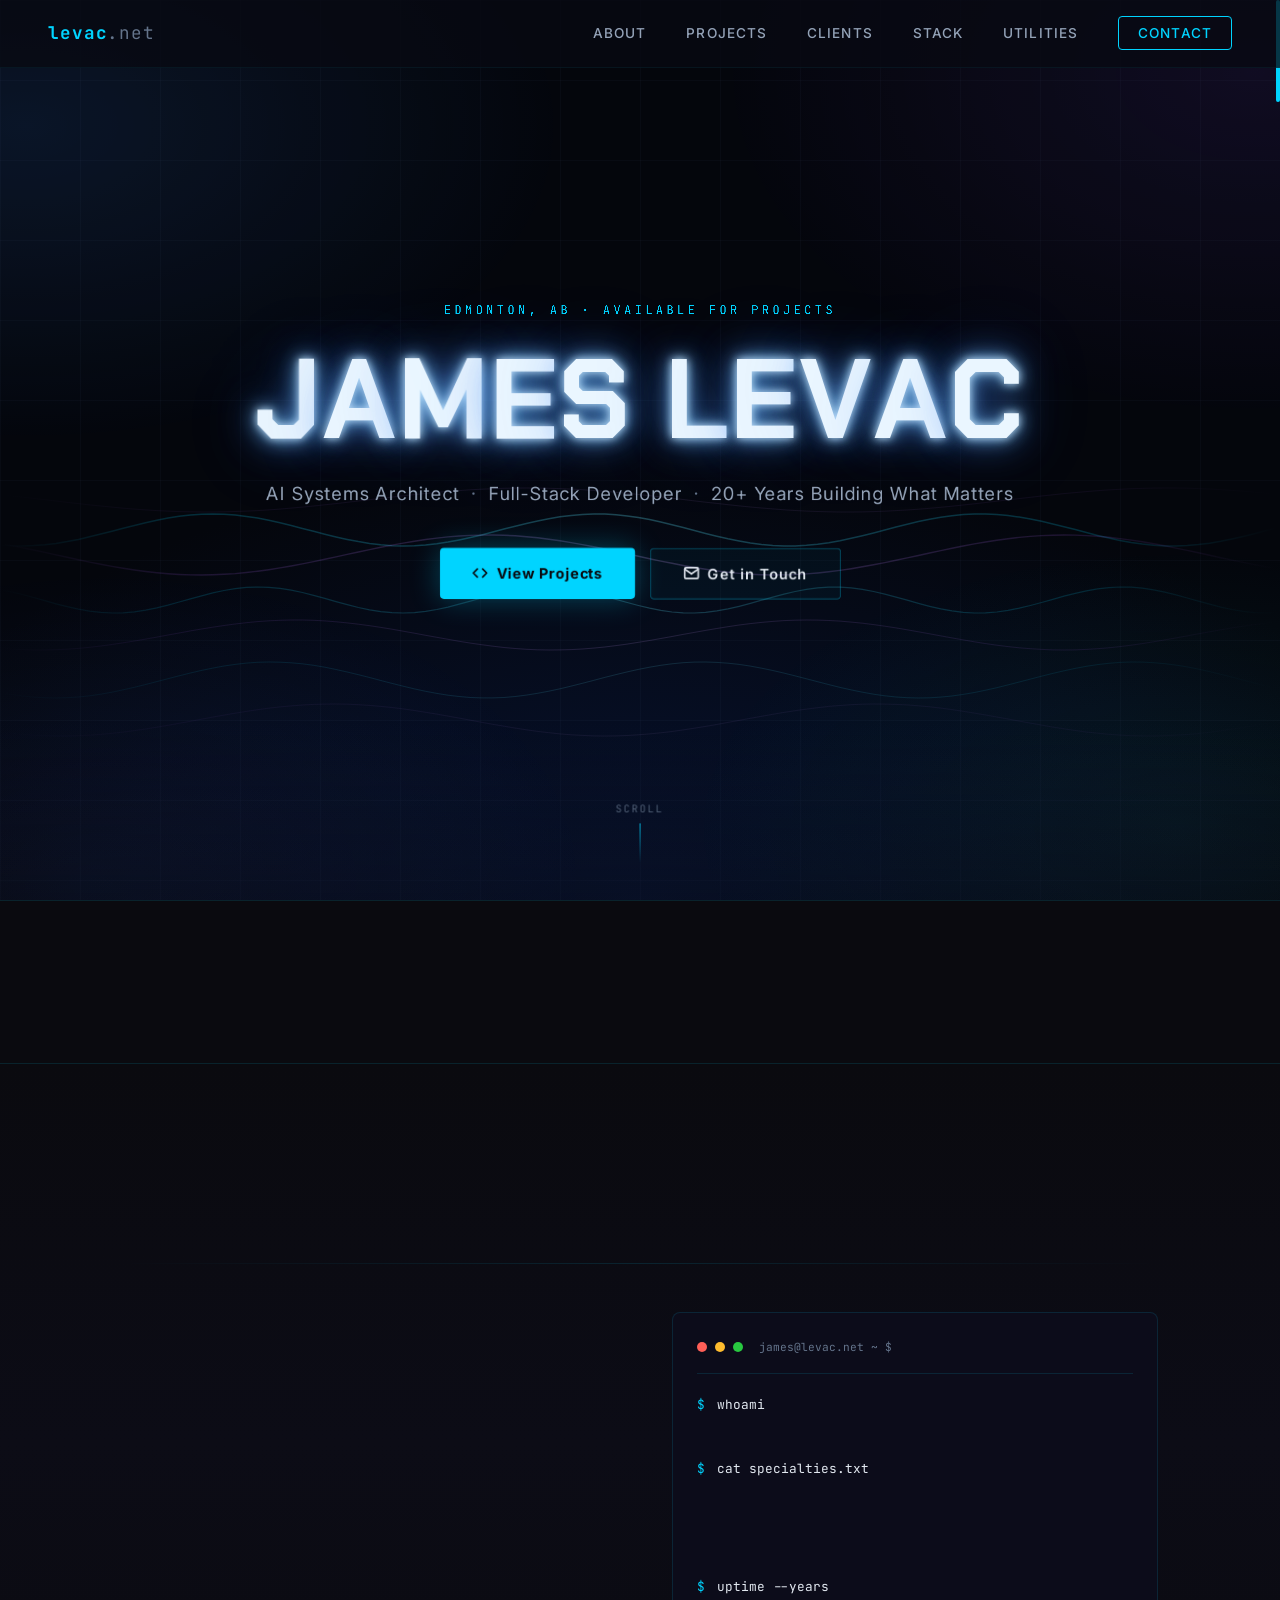
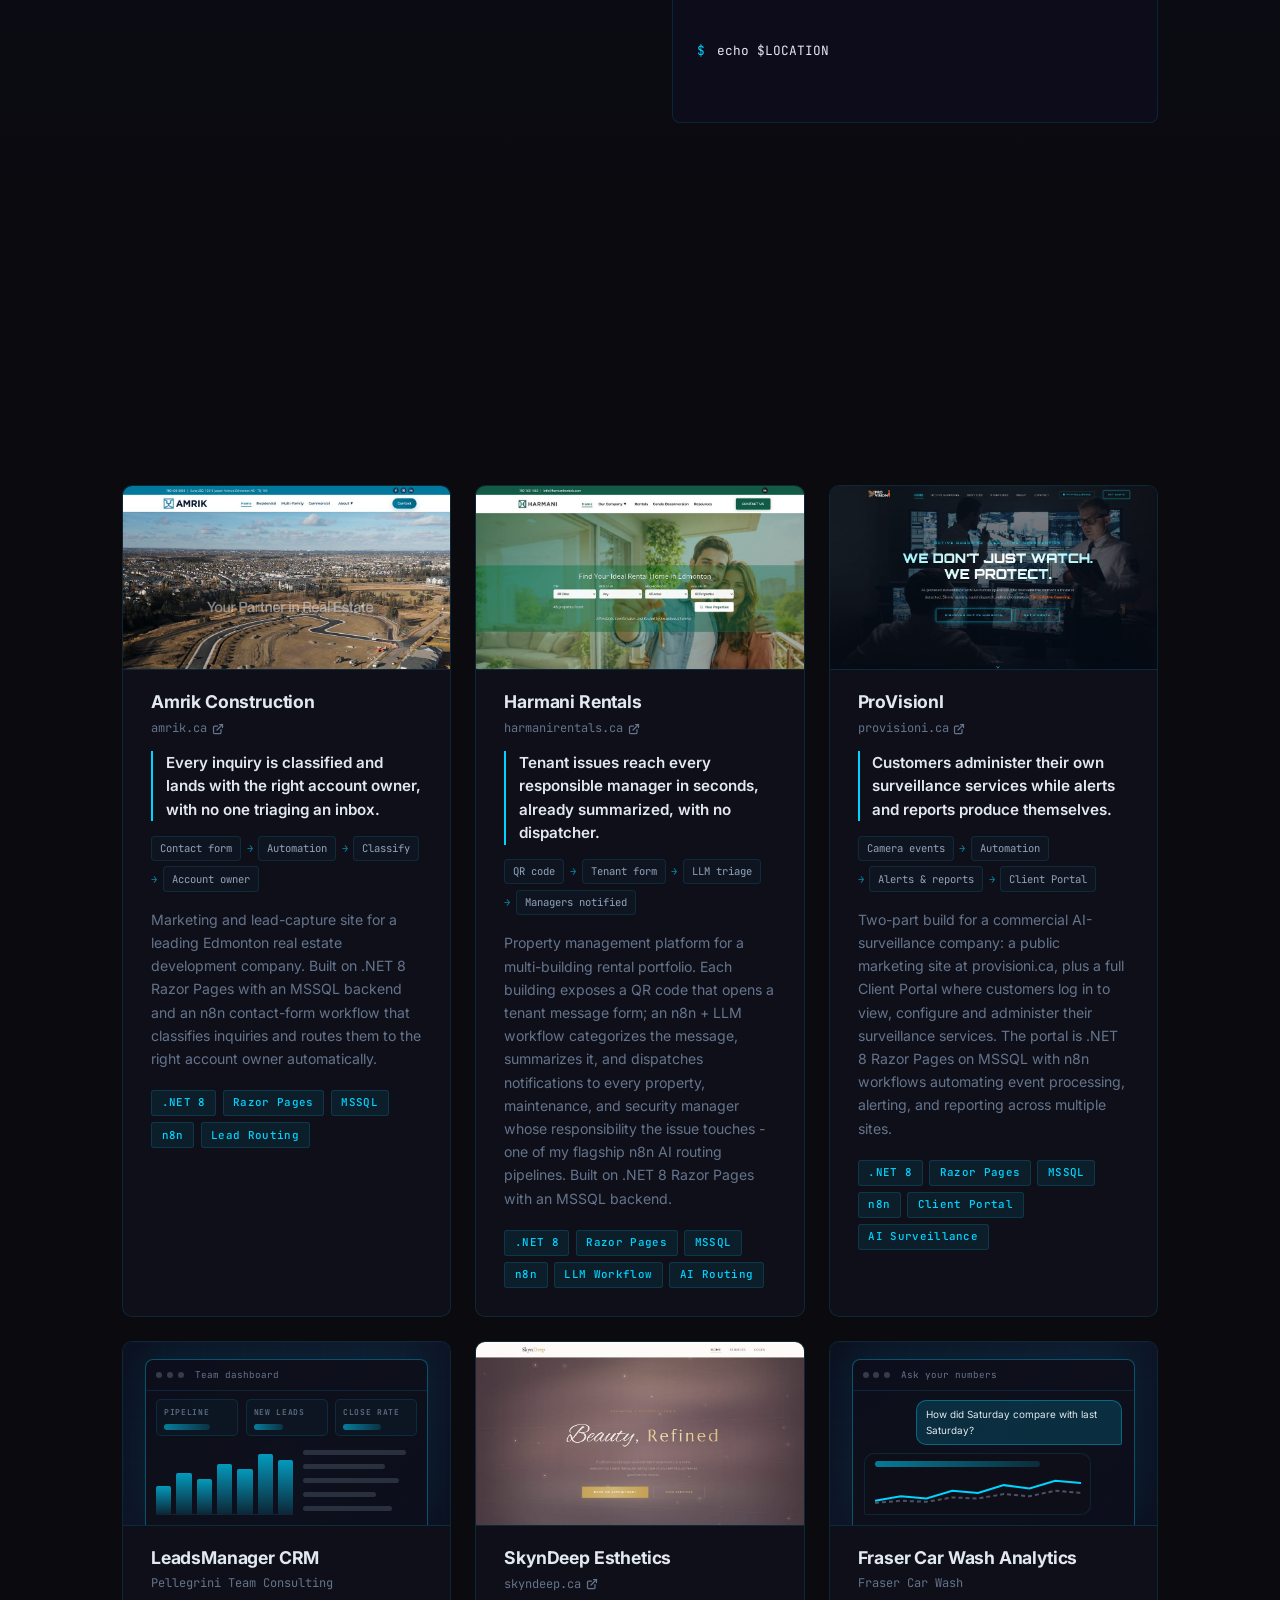
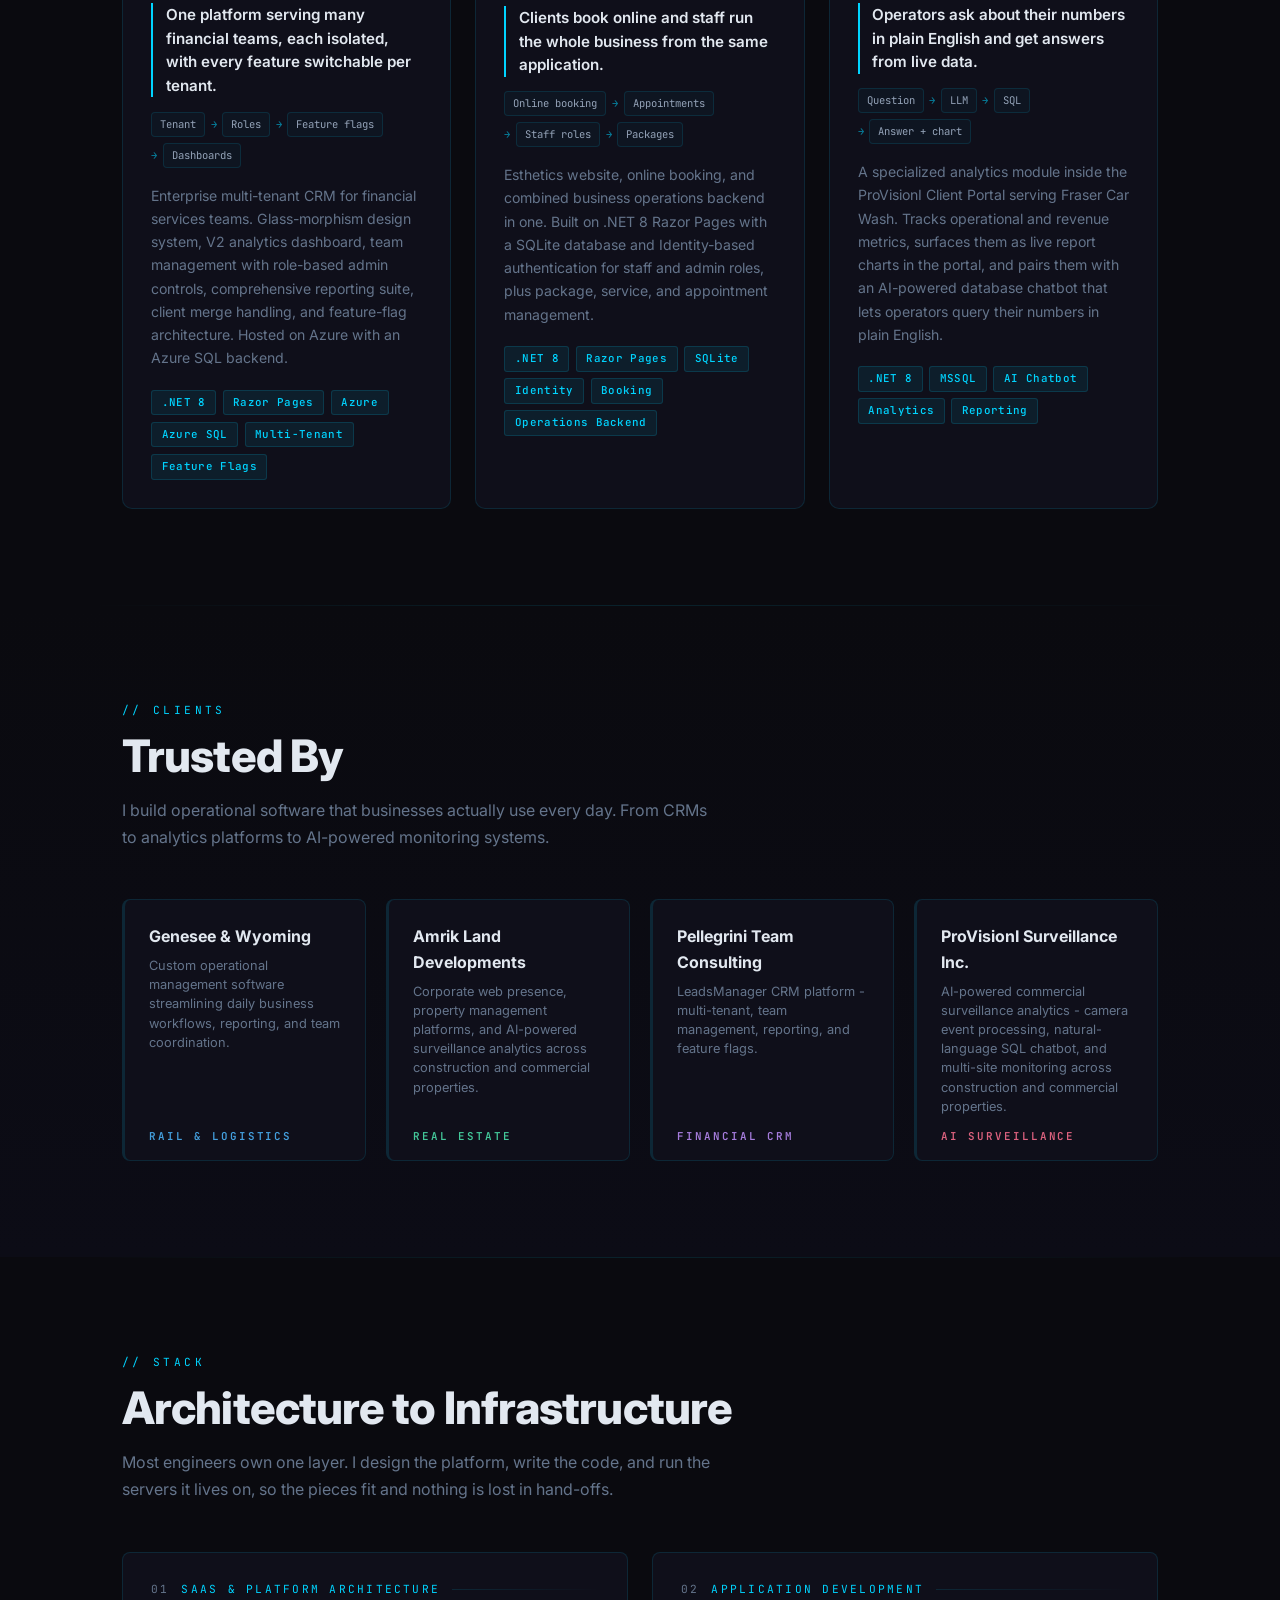
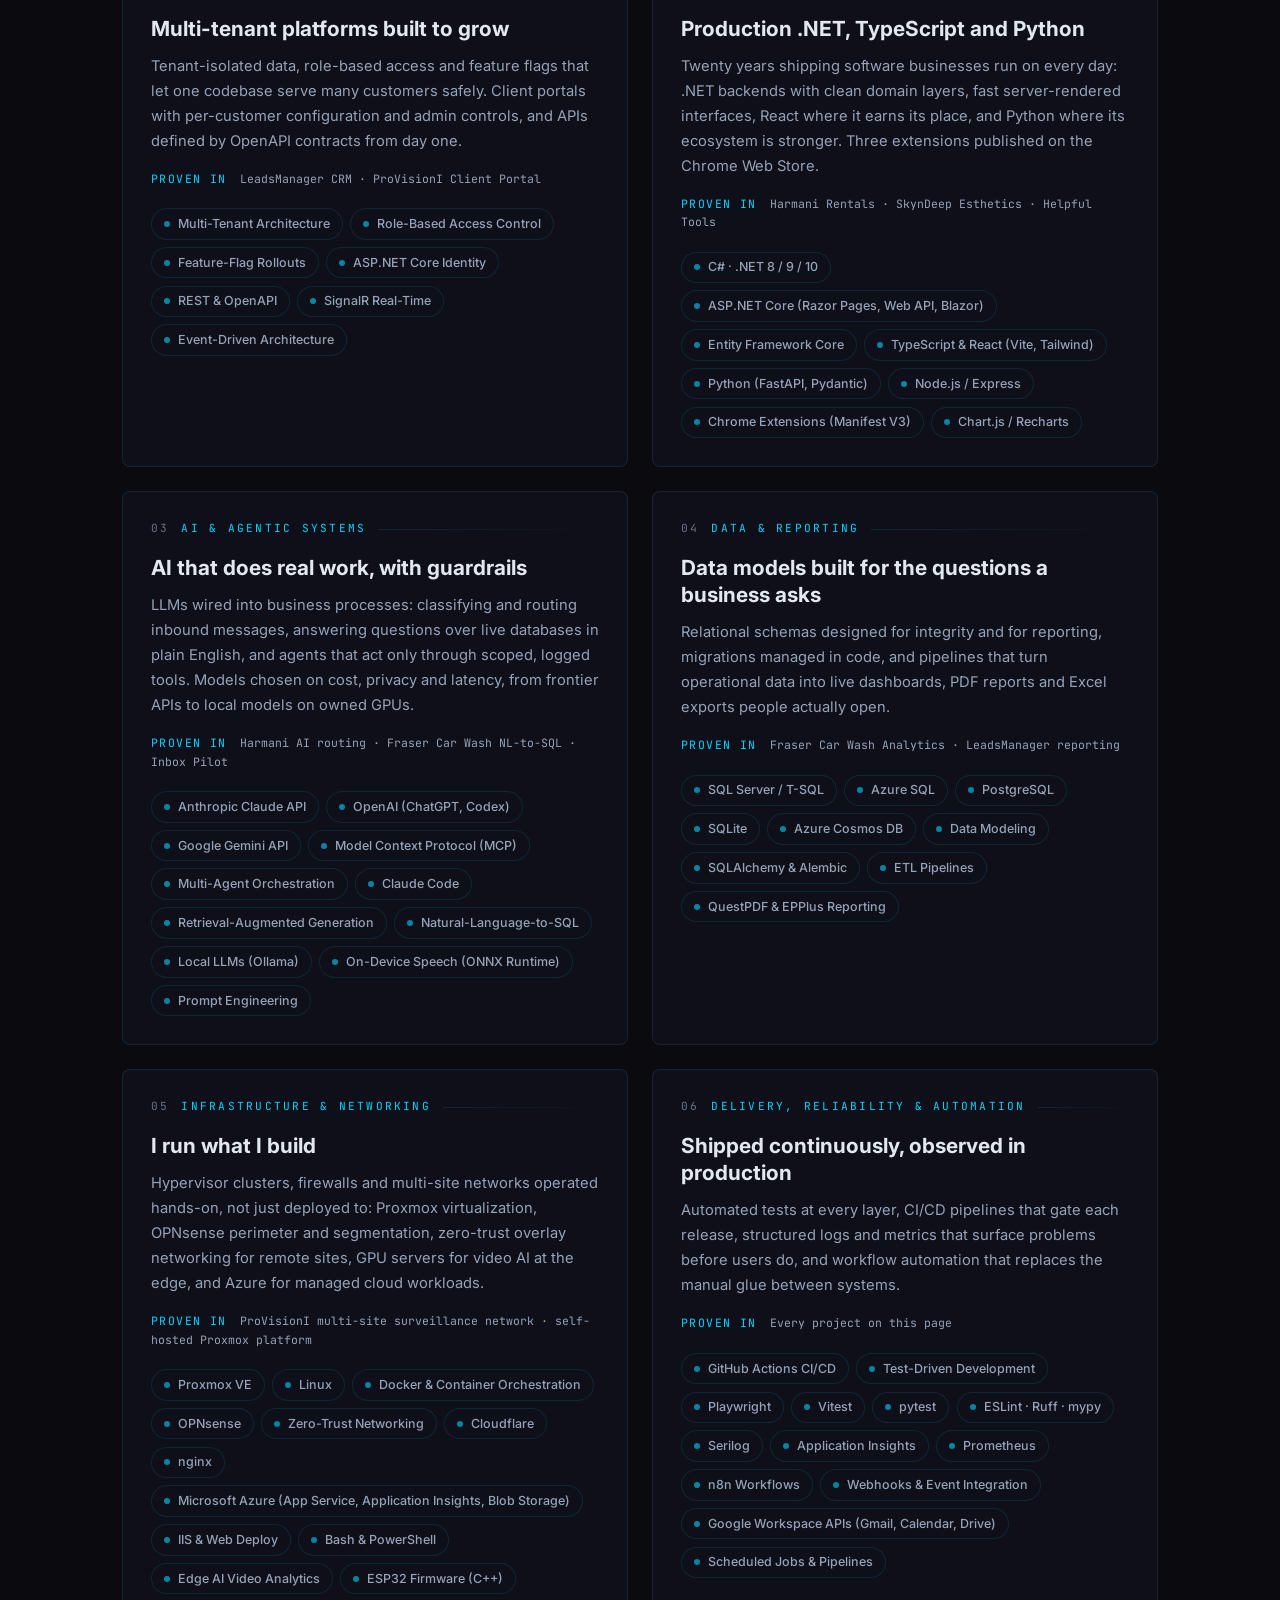
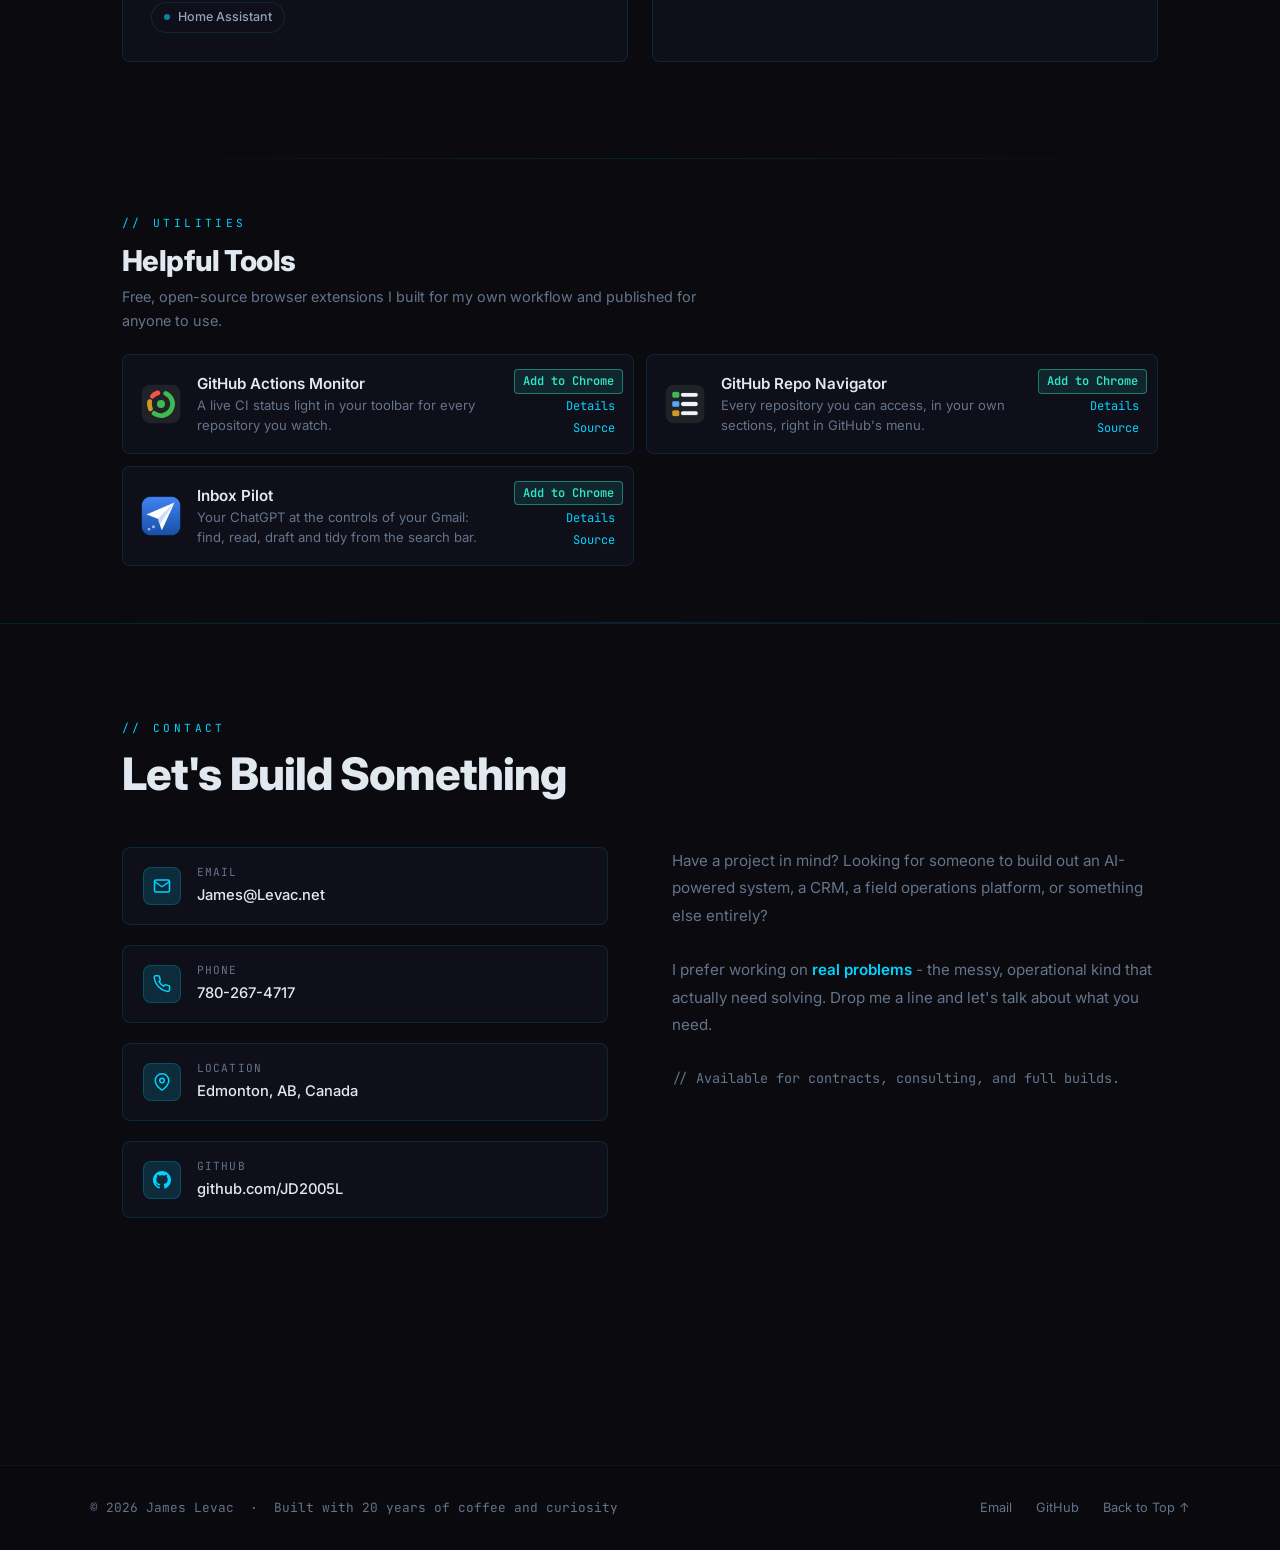
==== commit e5ac8145: "Project flows: generic "Automation" step instead of naming n8n The amrik.ca and provisioni.ca cards " ====
--- a/index.html
+++ b/index.html
@@ -225,7 +225,7 @@
             </a>
           </div>
           <p class="card-outcome">Every inquiry is classified and lands with the right account owner, with no one triaging an inbox.</p>
-          <div class="card-flow" aria-label="How it works: Contact form then n8n then Classify then Account owner"><span class="flow-step" style="--i:0">Contact form</span><span class="flow-hop"><span class="flow-arrow" aria-hidden="true">→</span><span class="flow-step" style="--i:1">n8n</span></span><span class="flow-hop"><span class="flow-arrow" aria-hidden="true">→</span><span class="flow-step" style="--i:2">Classify</span></span><span class="flow-hop"><span class="flow-arrow" aria-hidden="true">→</span><span class="flow-step" style="--i:3">Account owner</span></span></div>
+          <div class="card-flow" aria-label="How it works: Contact form then Automation then Classify then Account owner"><span class="flow-step" style="--i:0">Contact form</span><span class="flow-hop"><span class="flow-arrow" aria-hidden="true">→</span><span class="flow-step" style="--i:1">Automation</span></span><span class="flow-hop"><span class="flow-arrow" aria-hidden="true">→</span><span class="flow-step" style="--i:2">Classify</span></span><span class="flow-hop"><span class="flow-arrow" aria-hidden="true">→</span><span class="flow-step" style="--i:3">Account owner</span></span></div>
           <p class="card-desc">Marketing and lead-capture site for a leading Edmonton real estate development company. Built on .NET 8 Razor Pages with an MSSQL backend and an n8n contact-form workflow that classifies inquiries and routes them to the right account owner automatically.</p>
           <div class="card-tags">
             <span class="tag">.NET 8</span>
@@ -274,7 +274,7 @@
             </a>
           </div>
           <p class="card-outcome">Customers administer their own surveillance services while alerts and reports produce themselves.</p>
-          <div class="card-flow" aria-label="How it works: Camera events then n8n then Alerts &amp; reports then Client Portal"><span class="flow-step" style="--i:0">Camera events</span><span class="flow-hop"><span class="flow-arrow" aria-hidden="true">→</span><span class="flow-step" style="--i:1">n8n</span></span><span class="flow-hop"><span class="flow-arrow" aria-hidden="true">→</span><span class="flow-step" style="--i:2">Alerts &amp; reports</span></span><span class="flow-hop"><span class="flow-arrow" aria-hidden="true">→</span><span class="flow-step" style="--i:3">Client Portal</span></span></div>
+          <div class="card-flow" aria-label="How it works: Camera events then Automation then Alerts &amp; reports then Client Portal"><span class="flow-step" style="--i:0">Camera events</span><span class="flow-hop"><span class="flow-arrow" aria-hidden="true">→</span><span class="flow-step" style="--i:1">Automation</span></span><span class="flow-hop"><span class="flow-arrow" aria-hidden="true">→</span><span class="flow-step" style="--i:2">Alerts &amp; reports</span></span><span class="flow-hop"><span class="flow-arrow" aria-hidden="true">→</span><span class="flow-step" style="--i:3">Client Portal</span></span></div>
           <p class="card-desc">Two-part build for a commercial AI-surveillance company: a public marketing site at provisioni.ca, plus a full Client Portal where customers log in to view, configure and administer their surveillance services. The portal is .NET 8 Razor Pages on MSSQL with n8n workflows automating event processing, alerting, and reporting across multiple sites.</p>
           <div class="card-tags">
             <span class="tag">.NET 8</span>
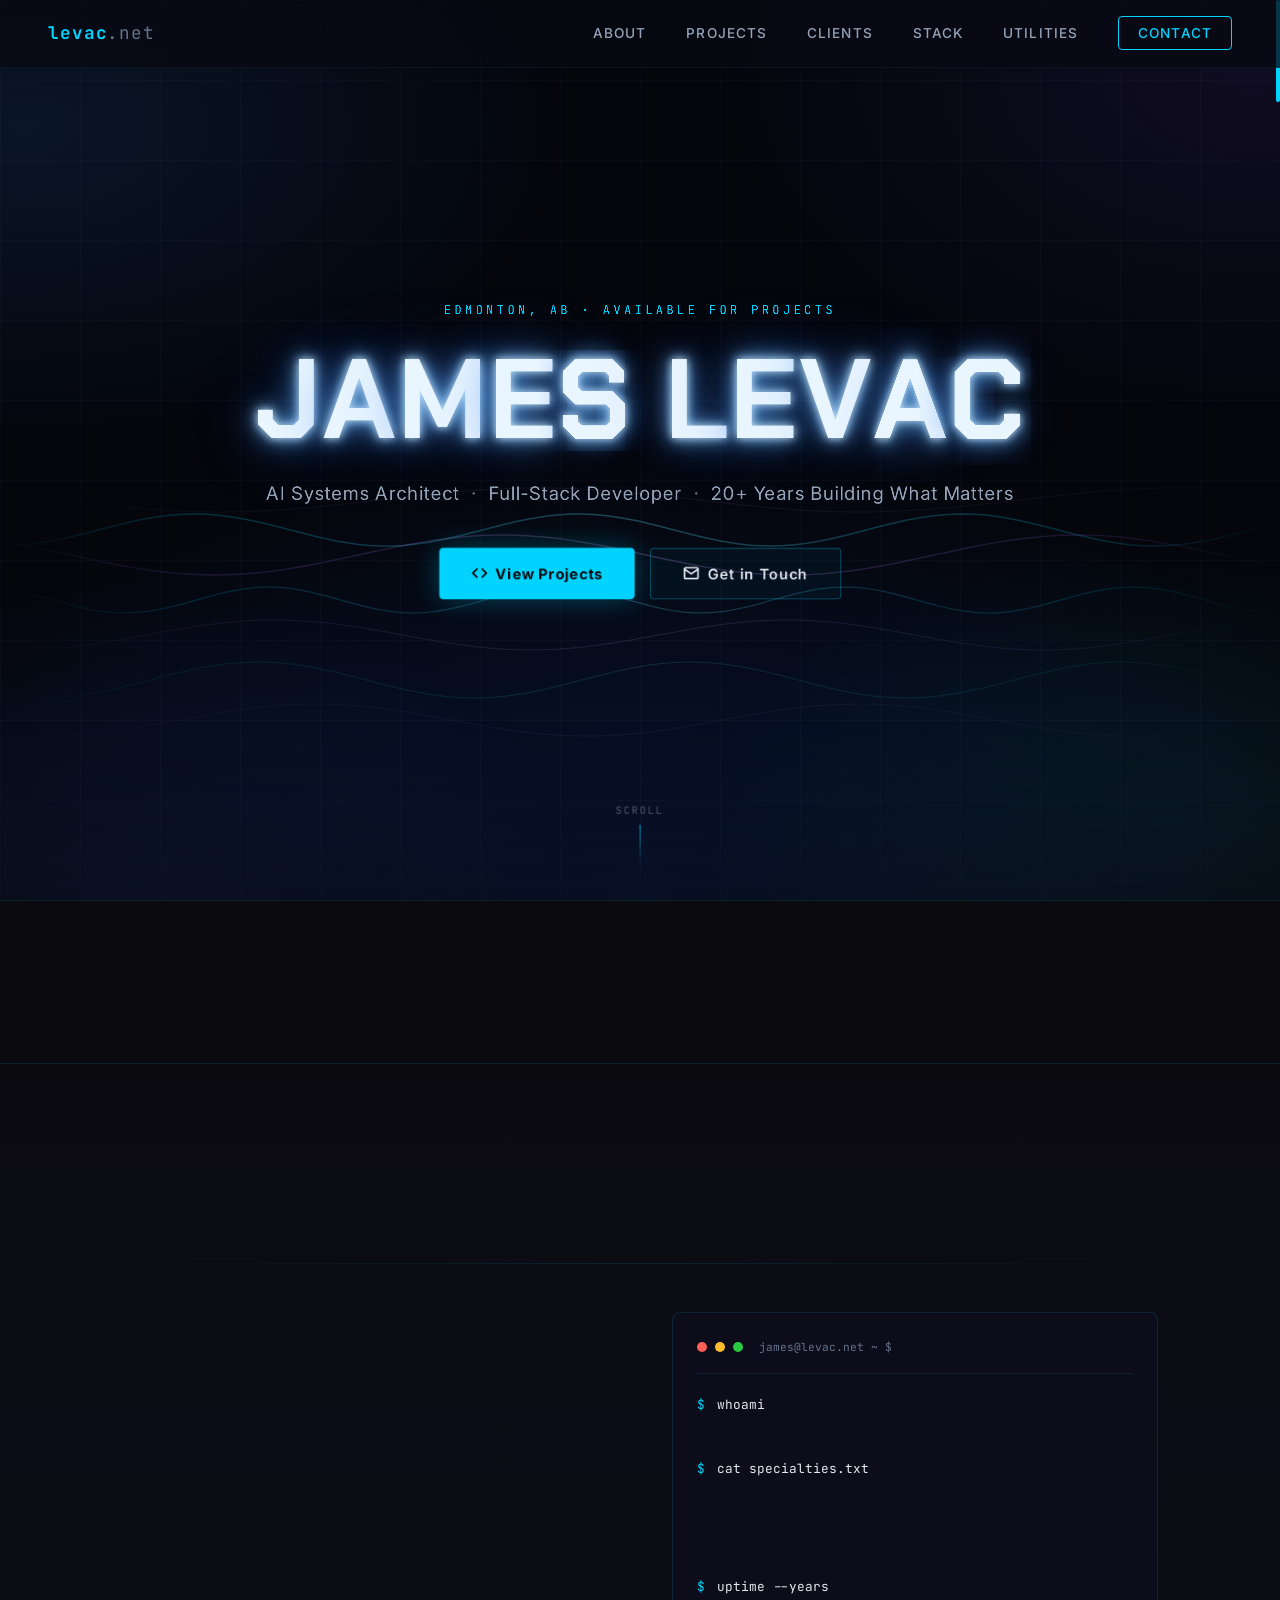
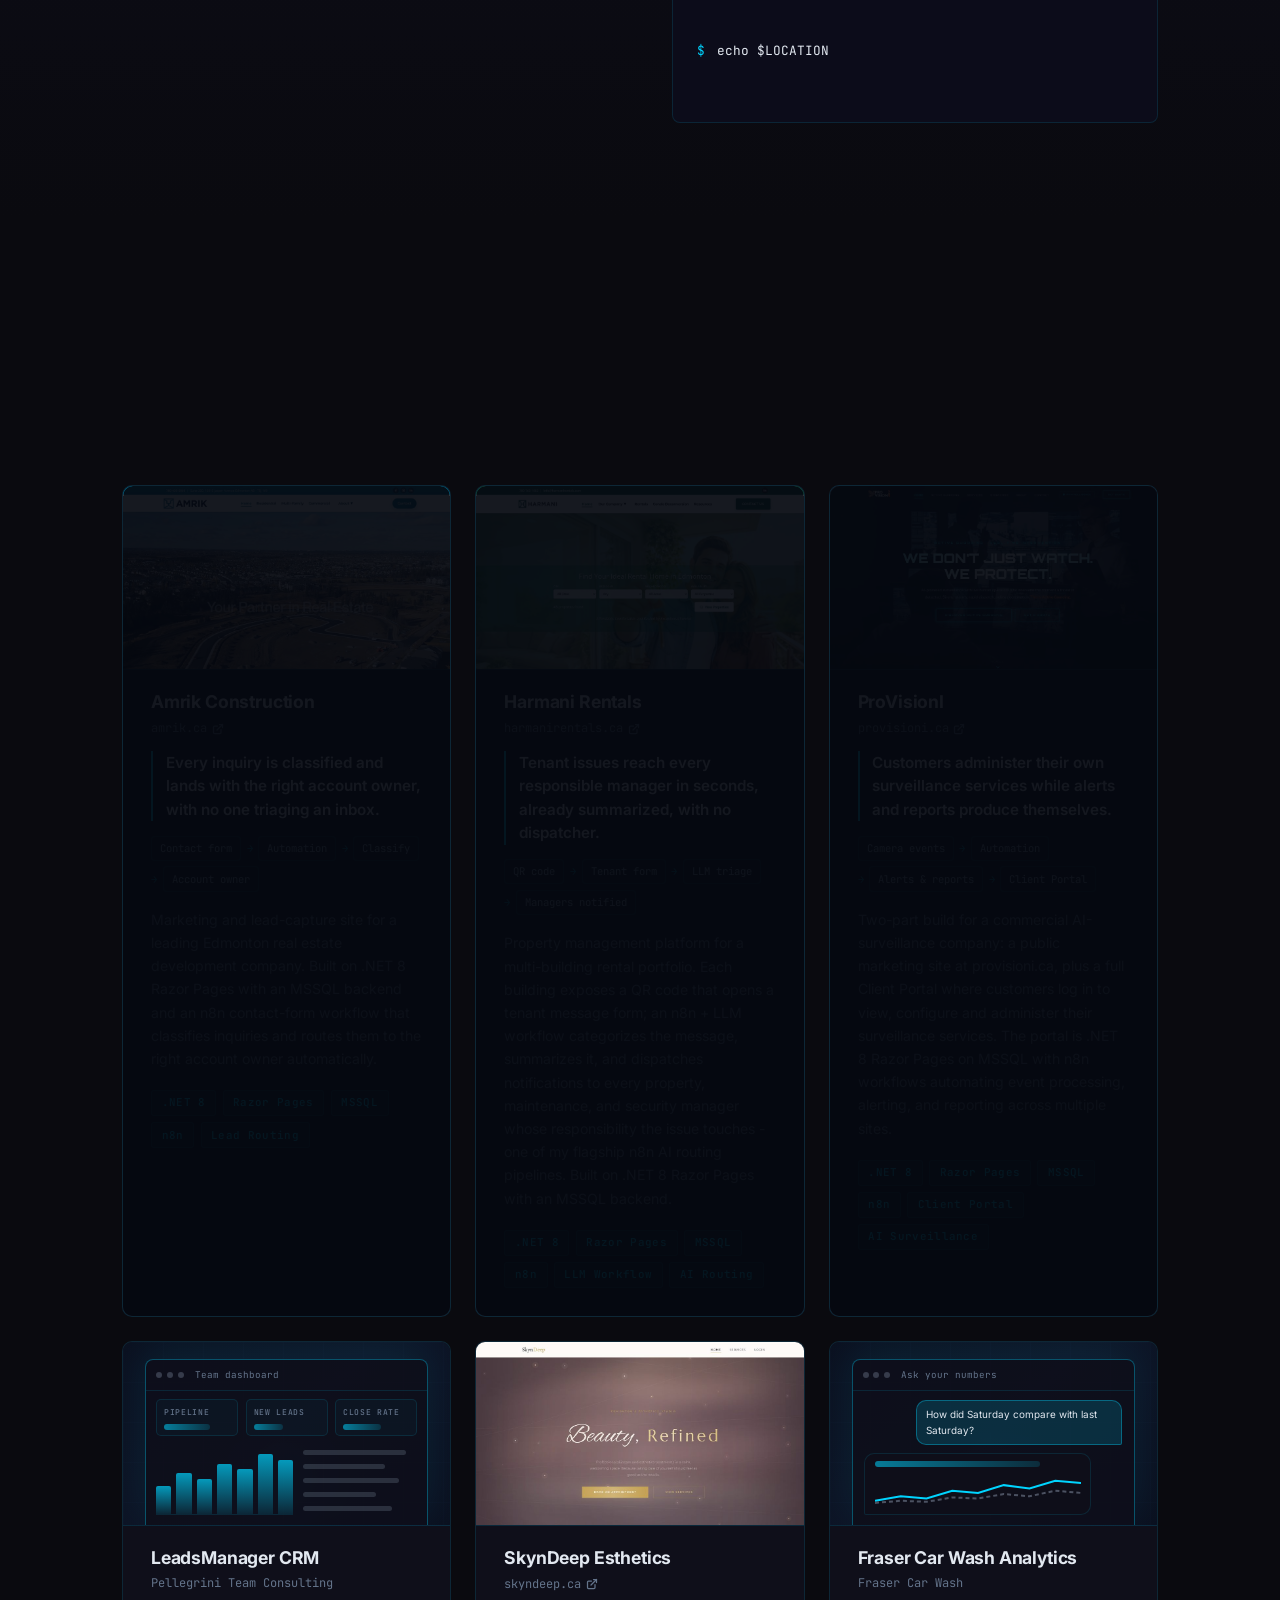
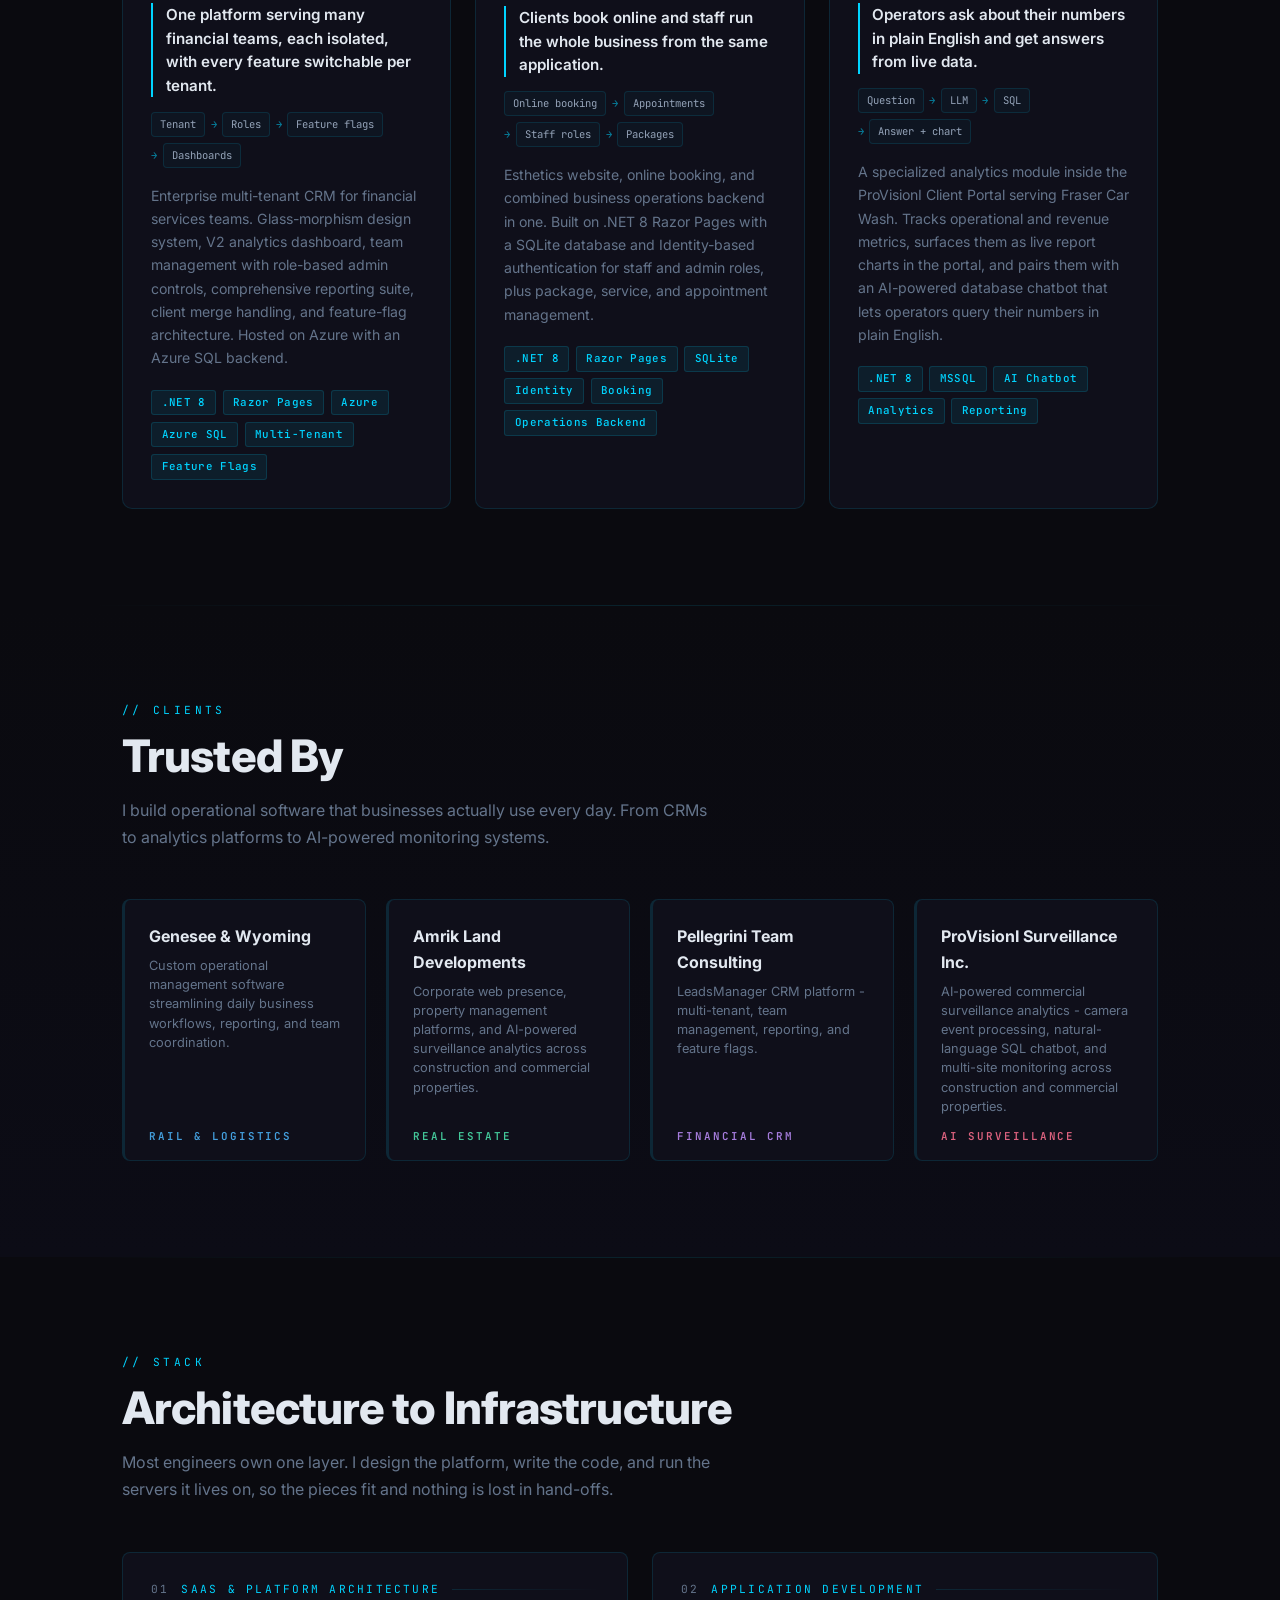
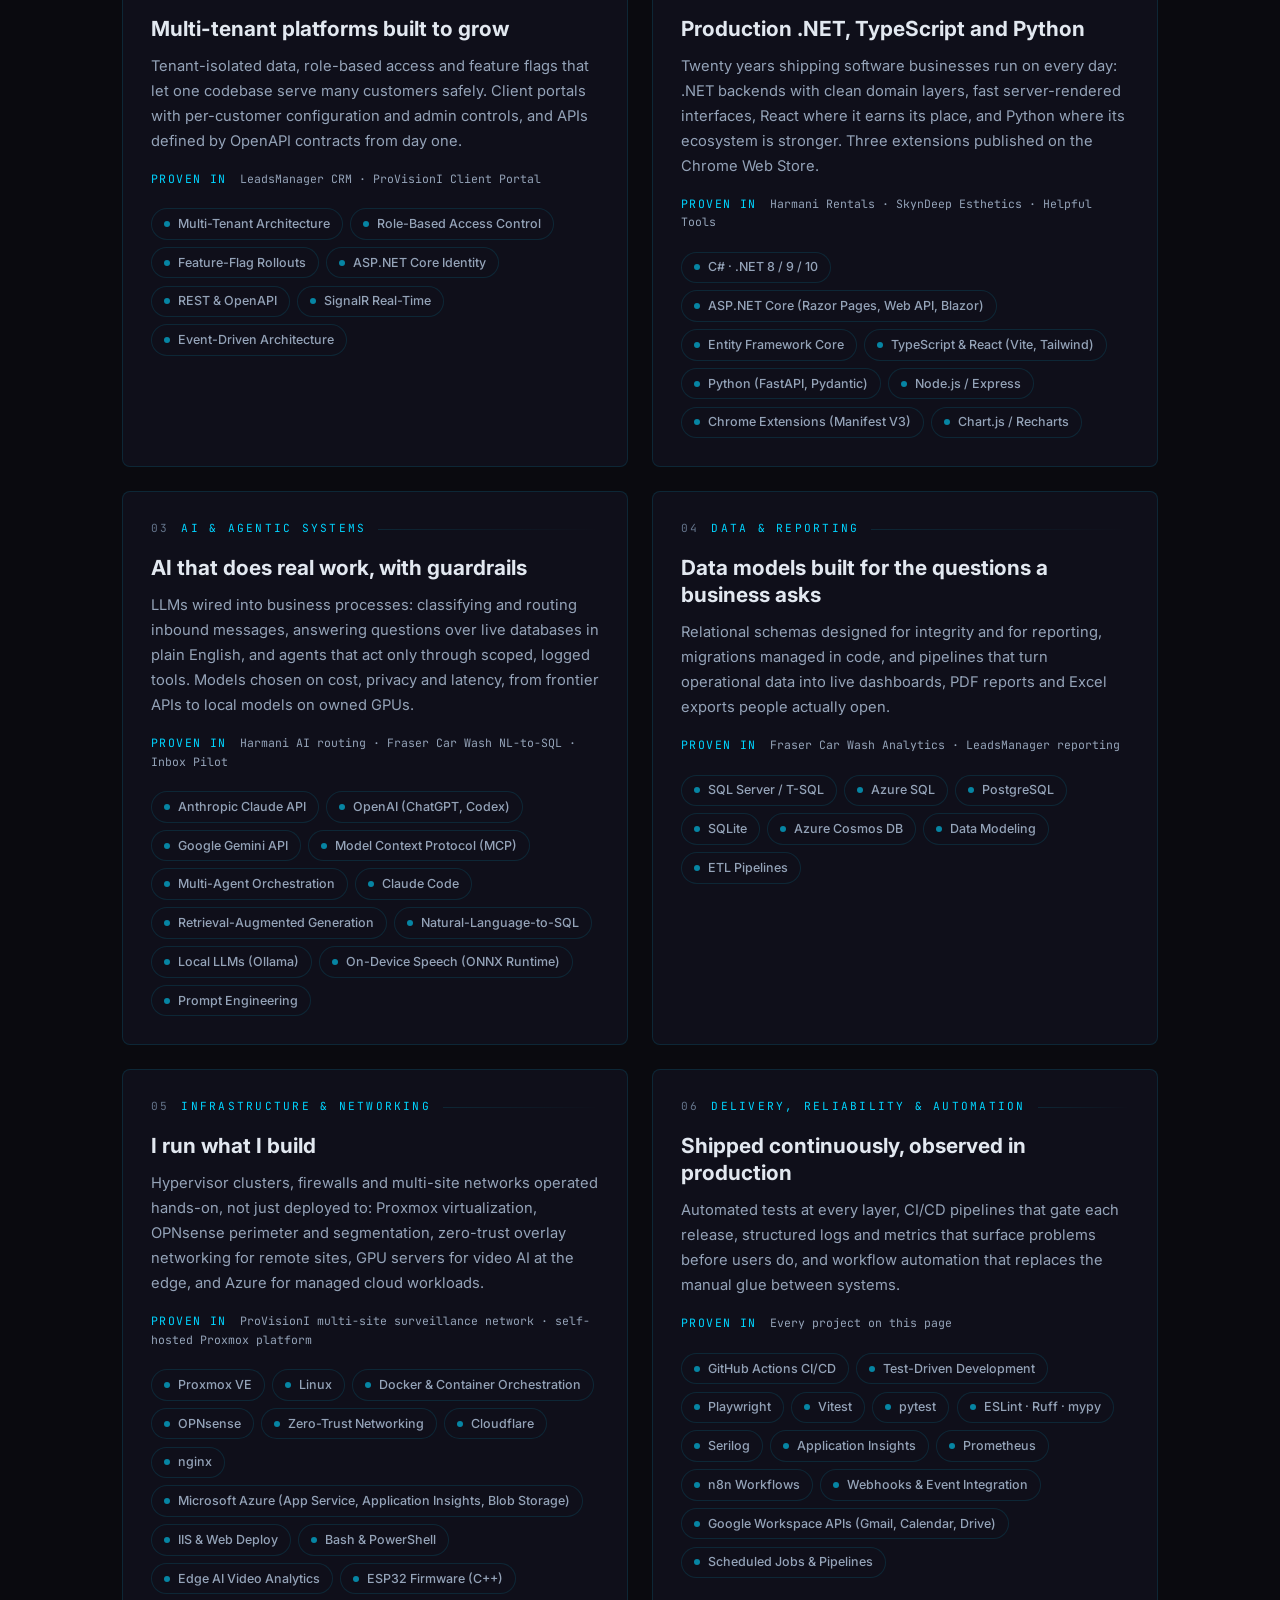
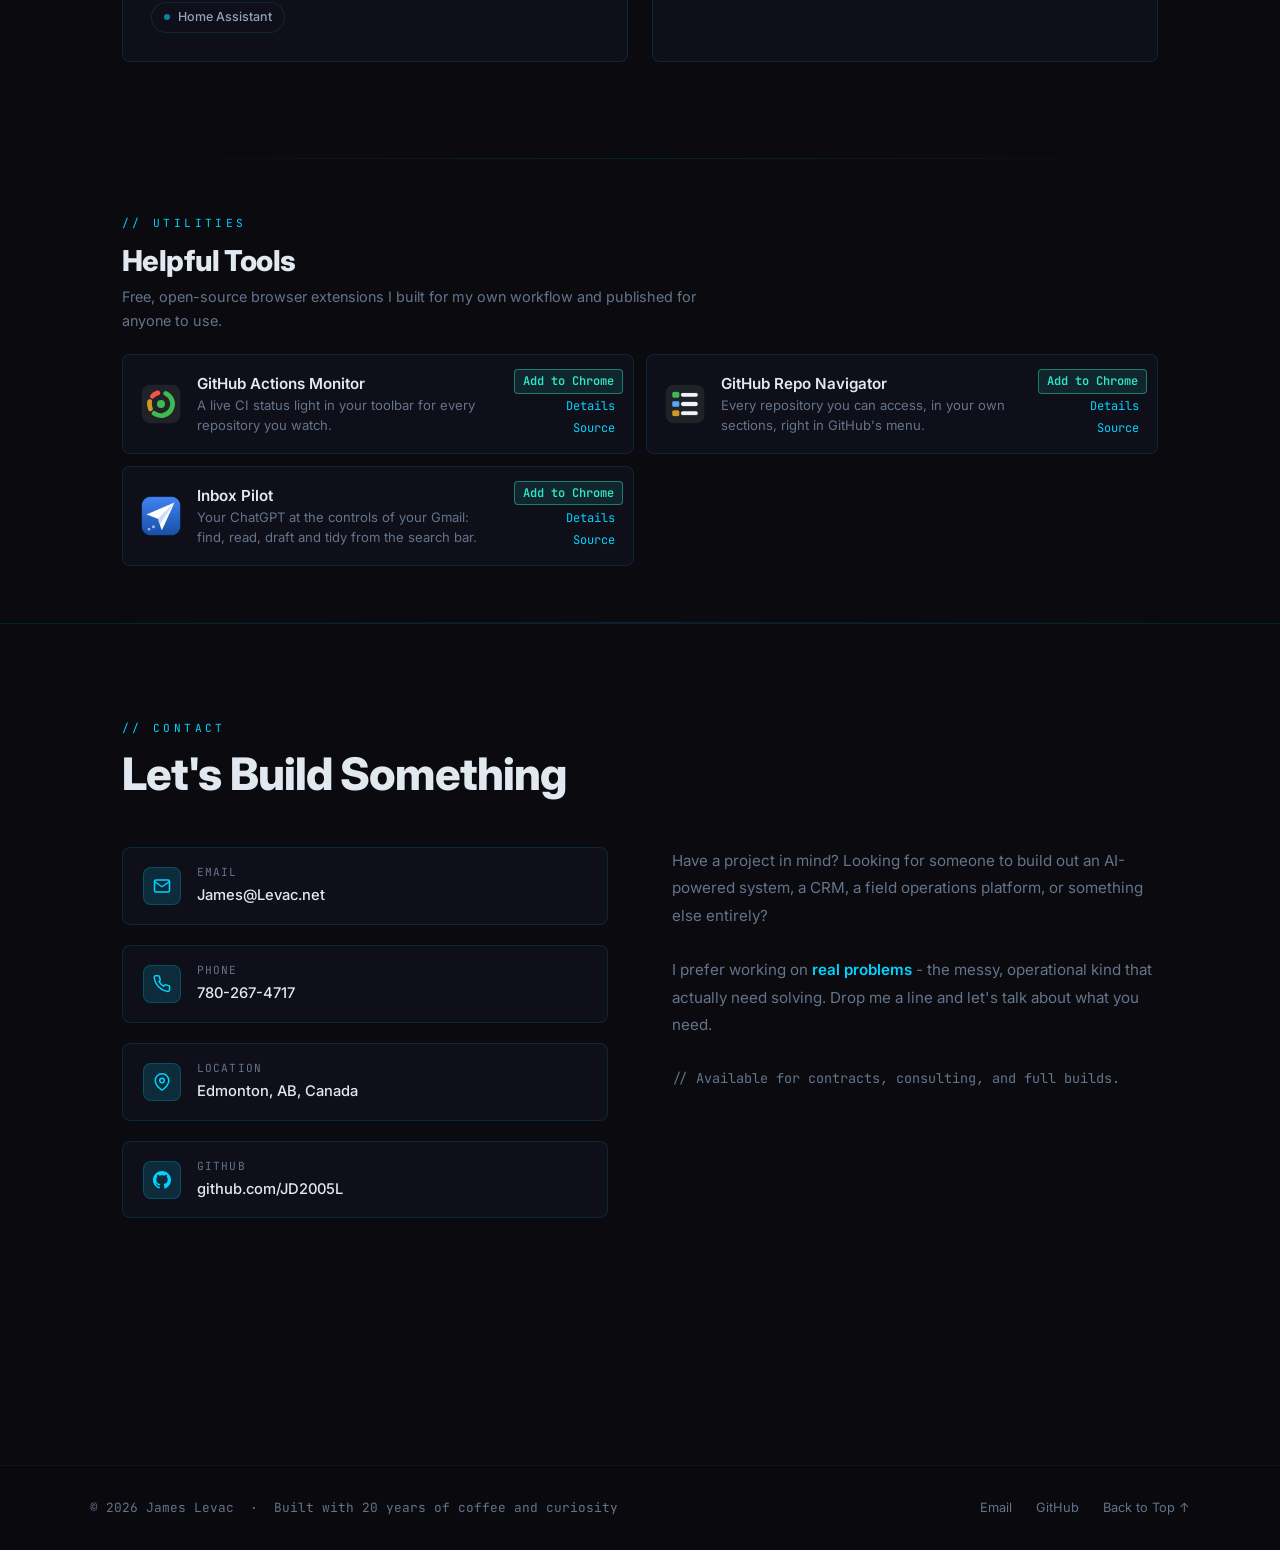
==== commit 2dbcfce5: "Stack: drop SQLAlchemy & Alembic and QuestPDF & EPPlus pills James doesn't use or recognise either (" ====
--- a/index.html
+++ b/index.html
@@ -487,9 +487,7 @@
             <div class="stack-pill"><span class="pill-dot"></span>SQLite</div>
             <div class="stack-pill"><span class="pill-dot"></span>Azure Cosmos DB</div>
             <div class="stack-pill"><span class="pill-dot"></span>Data Modeling</div>
-            <div class="stack-pill"><span class="pill-dot"></span>SQLAlchemy &amp; Alembic</div>
             <div class="stack-pill"><span class="pill-dot"></span>ETL Pipelines</div>
-            <div class="stack-pill"><span class="pill-dot"></span>QuestPDF &amp; EPPlus Reporting</div>
           </div>
         </article>
 
--- a/style.css
+++ b/style.css
@@ -1982,10 +1982,15 @@
   stroke-dasharray: 4 3;
 }
 
-/* ===== CARD SPOTLIGHT (pointer-following light, set by main.js) ===== */
+/* ===== CARD SPOTLIGHT (pointer-following haze, animated by main.js) =====
+   Three soft wisps of light that trail the pointer, each with its own position (--wNx/--wNy) and size
+   (--wNrx/--wNry). --glow fades the whole haze in and out; at 0 nothing paints. Each wisp falls off through a
+   middle stop so it has no visible rim. */
 .spotlight {
-  --mx: -600px;
-  --my: -600px;
+  --glow: 0;
+  --w0x: -600px; --w0y: -600px; --w0rx: 210px; --w0ry: 145px;
+  --w1x: -600px; --w1y: -600px; --w1rx: 150px; --w1ry: 220px;
+  --w2x: -600px; --w2y: -600px; --w2rx: 290px; --w2ry: 200px;
 }
 
 .project-card.spotlight,
@@ -1993,5 +1998,11 @@
 .client-card.spotlight,
 .utility.spotlight,
 .contact-item.spotlight {
-  background-image: radial-gradient(420px circle at var(--mx) var(--my), rgba(0, 212, 255, 0.075), transparent 45%);
-}
+  background-image:
+    radial-gradient(var(--w0rx) var(--w0ry) at var(--w0x) var(--w0y),
+      rgba(0, 212, 255, calc(var(--glow) * 0.04)), rgba(0, 212, 255, calc(var(--glow) * 0.014)) 50%, transparent),
+    radial-gradient(var(--w1rx) var(--w1ry) at var(--w1x) var(--w1y),
+      rgba(0, 212, 255, calc(var(--glow) * 0.032)), rgba(0, 212, 255, calc(var(--glow) * 0.011)) 50%, transparent),
+    radial-gradient(var(--w2rx) var(--w2ry) at var(--w2x) var(--w2y),
+      rgba(0, 212, 255, calc(var(--glow) * 0.026)), rgba(0, 212, 255, calc(var(--glow) * 0.009)) 50%, transparent);
+}
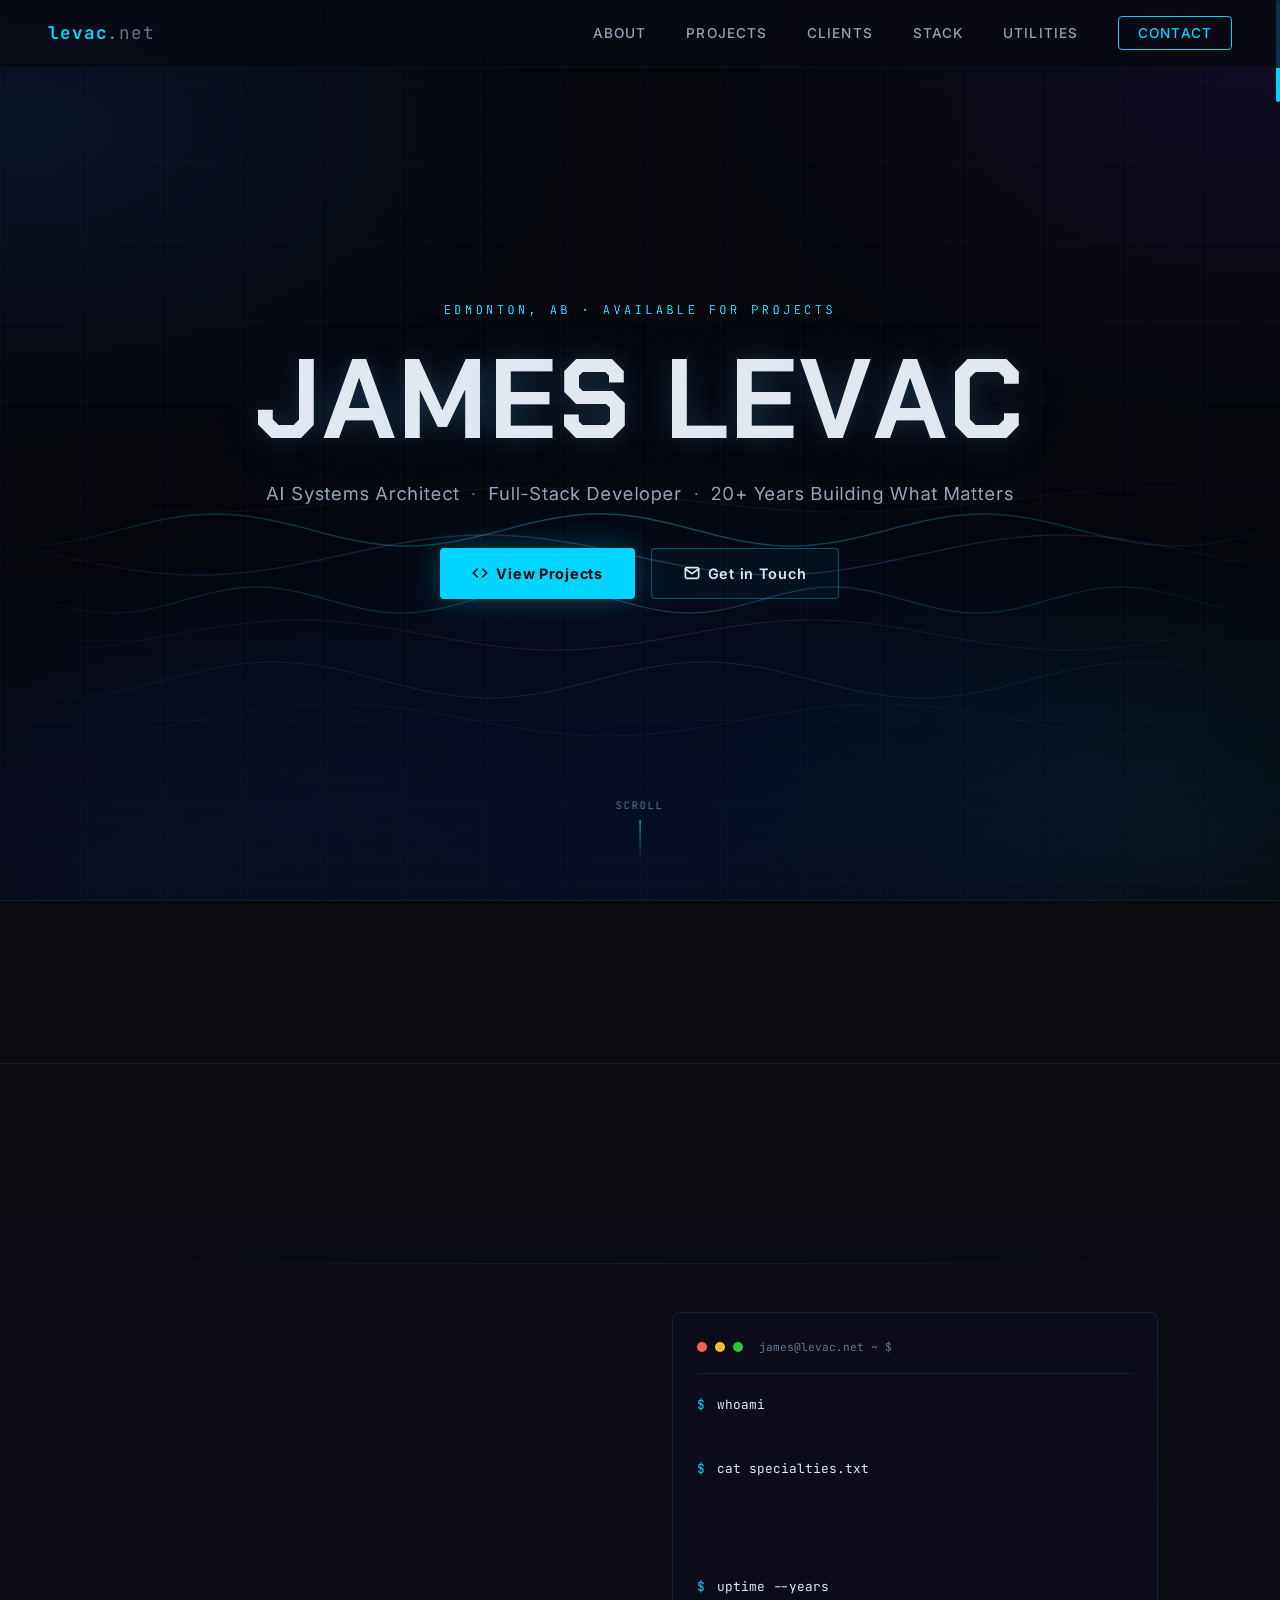
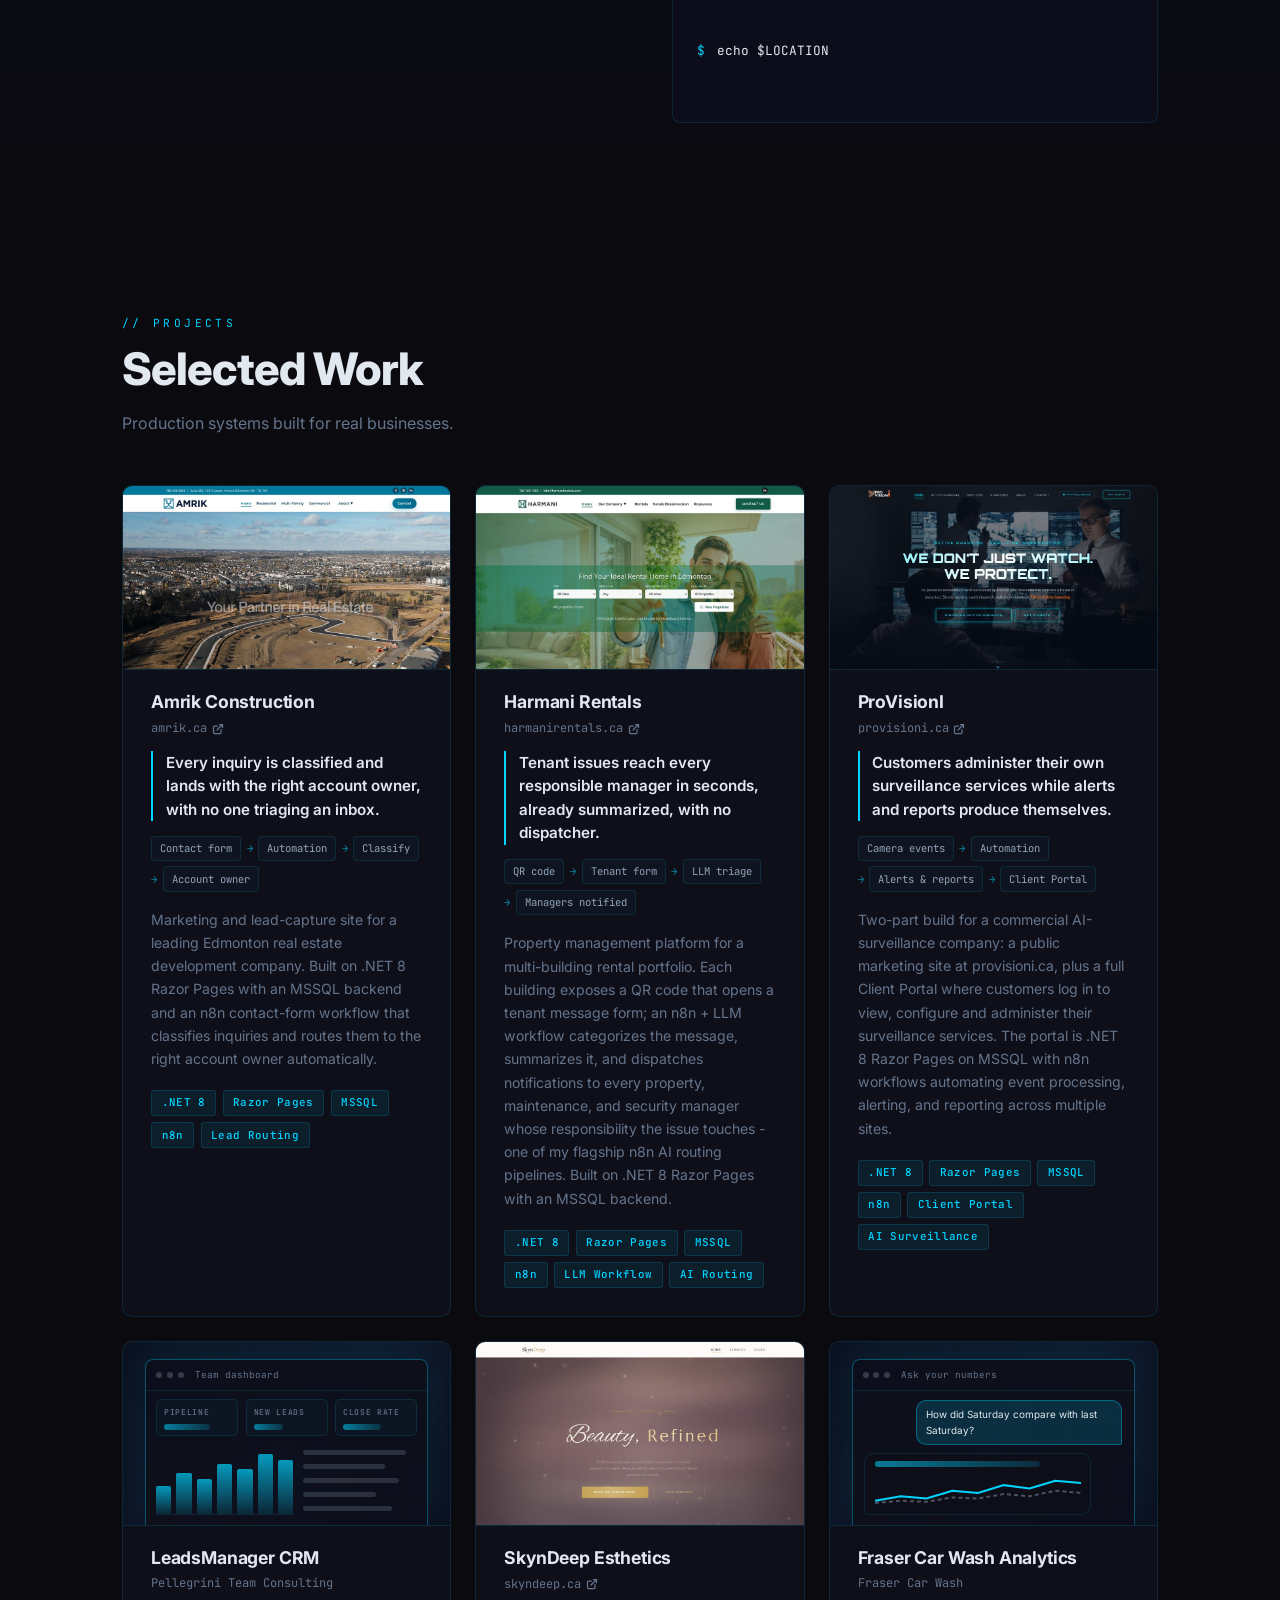
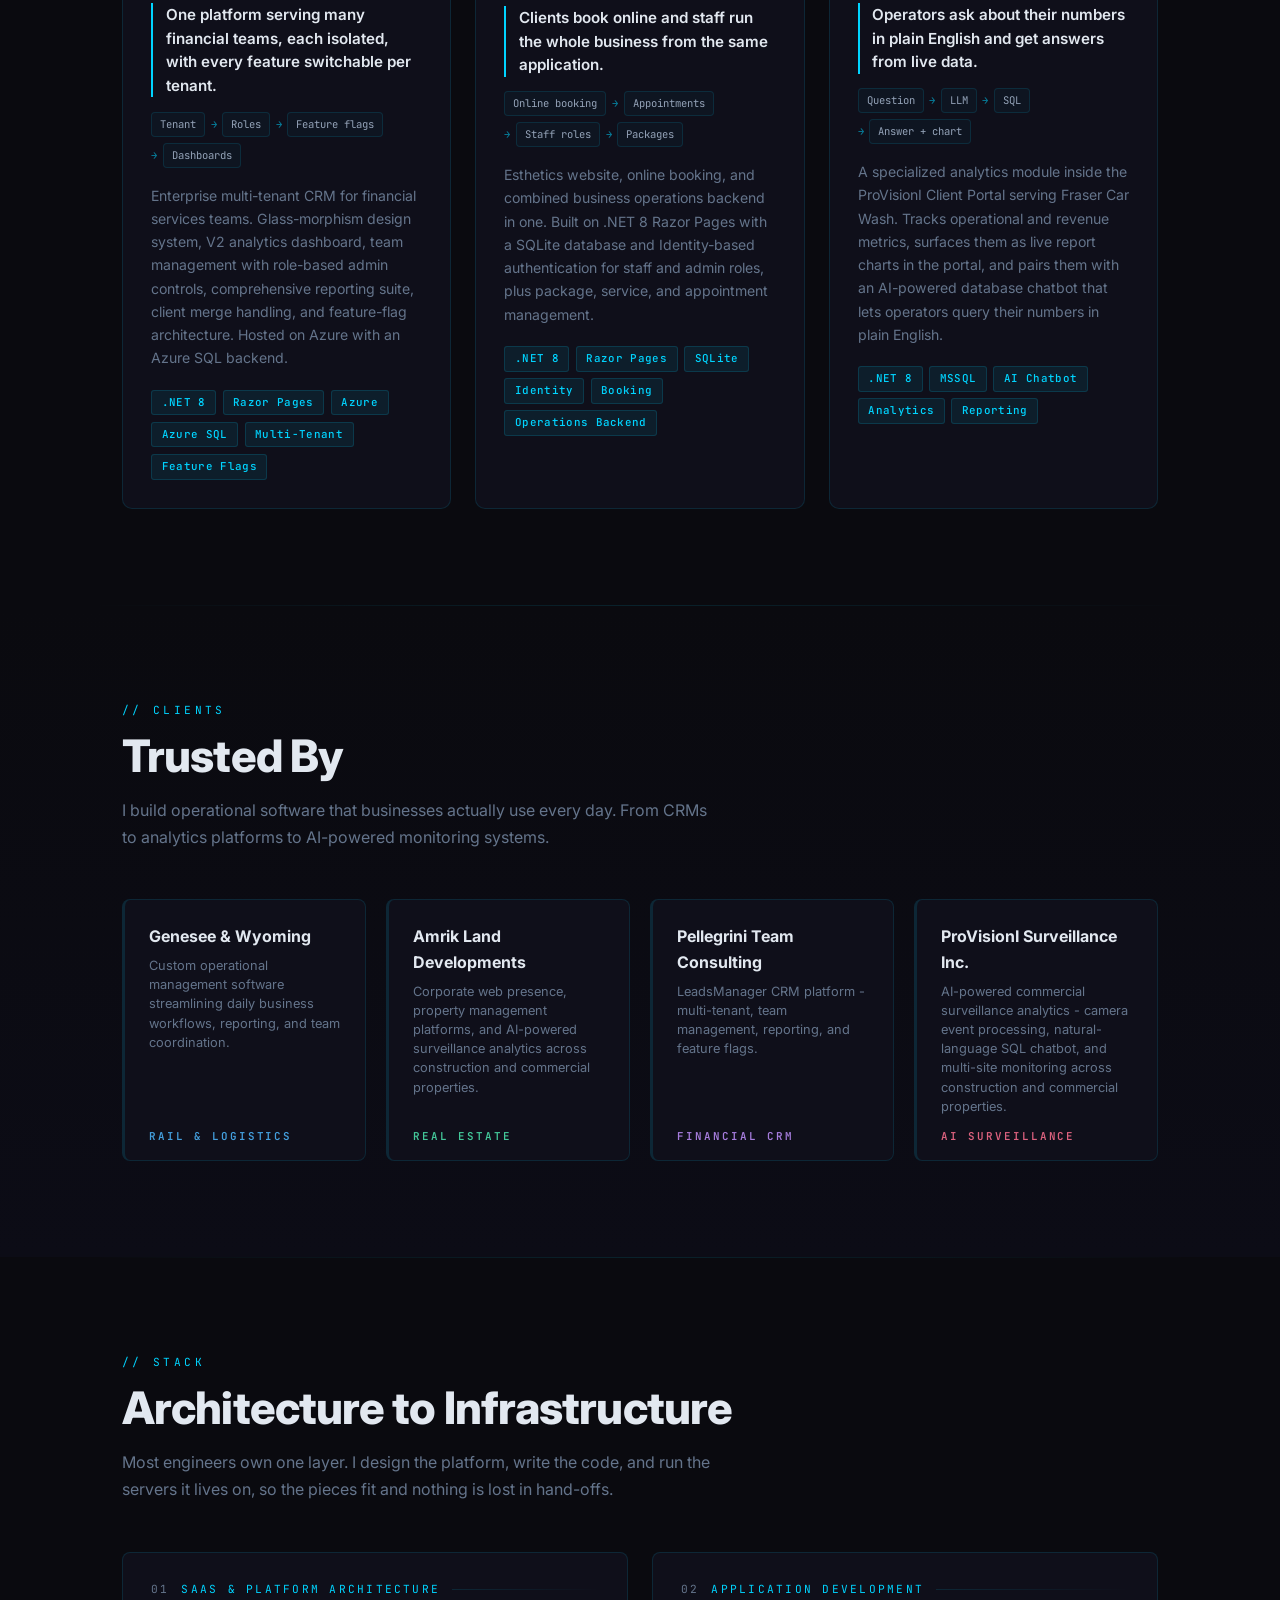
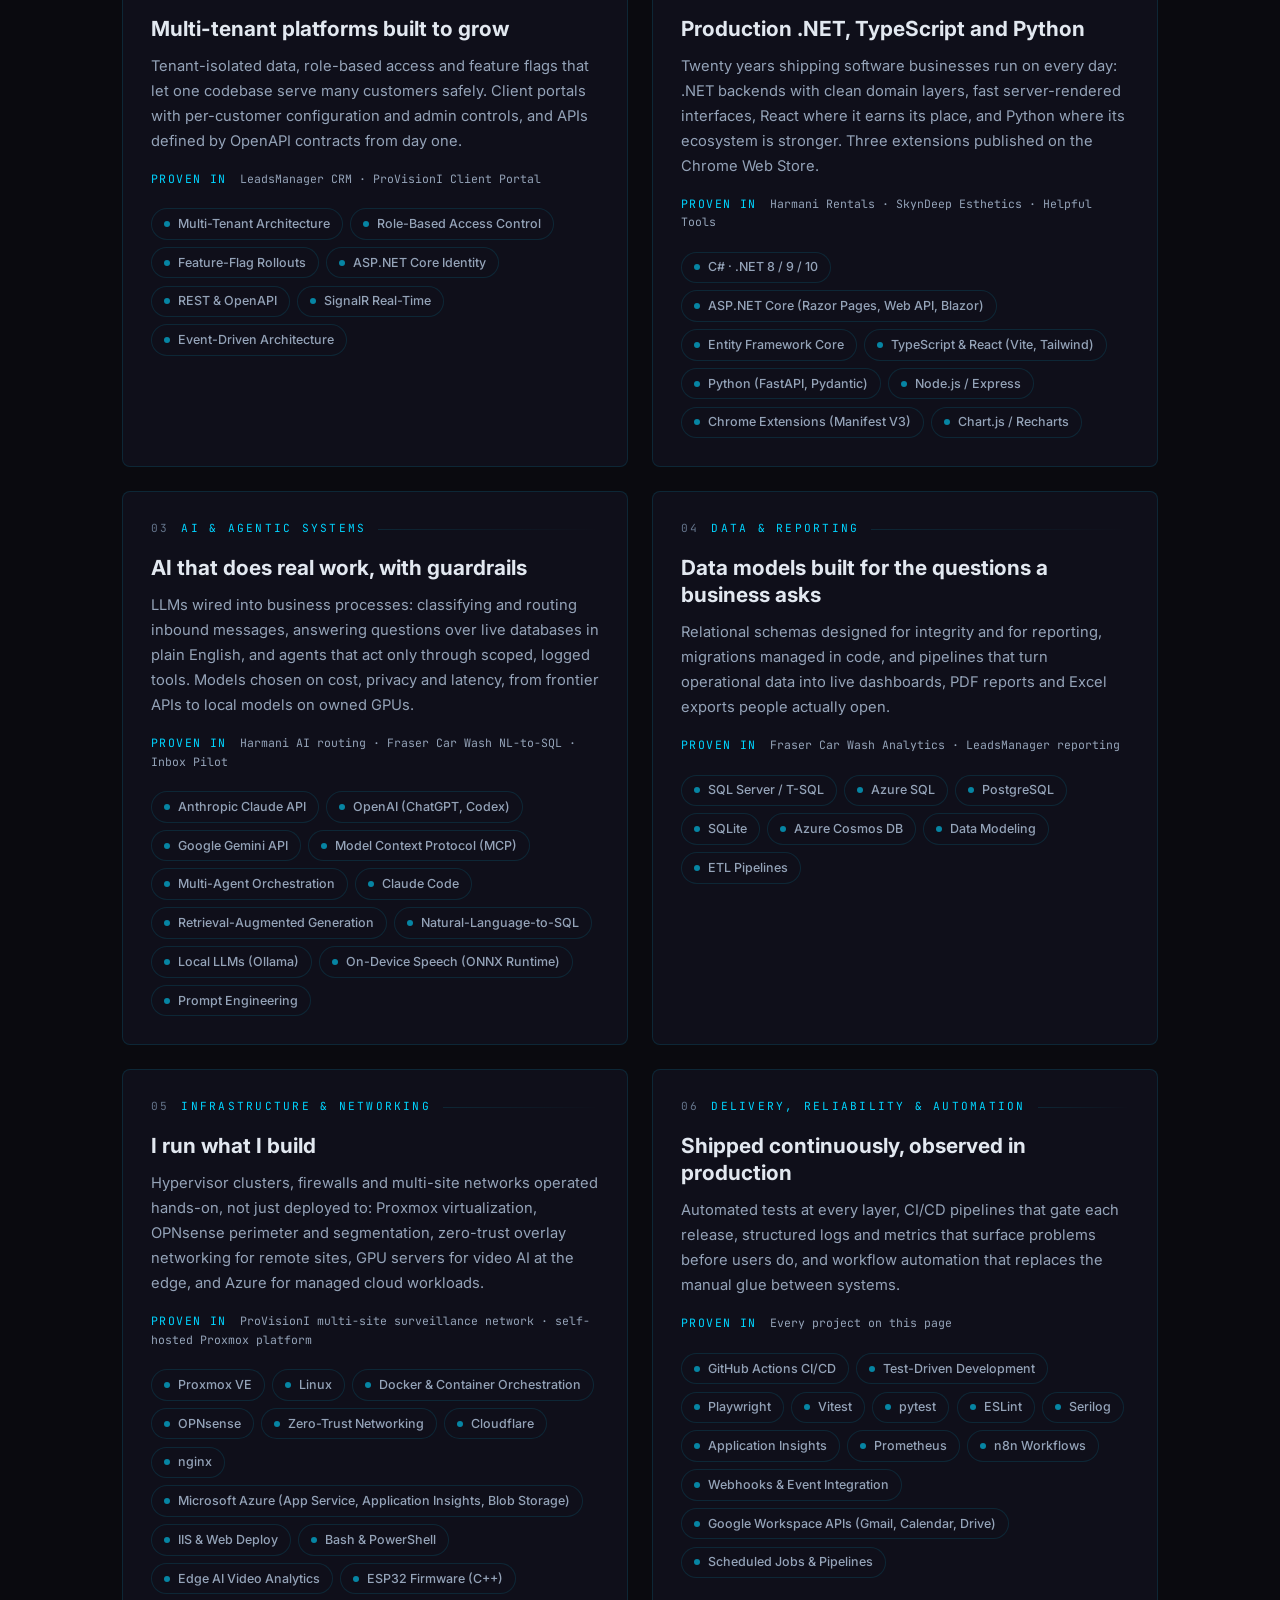
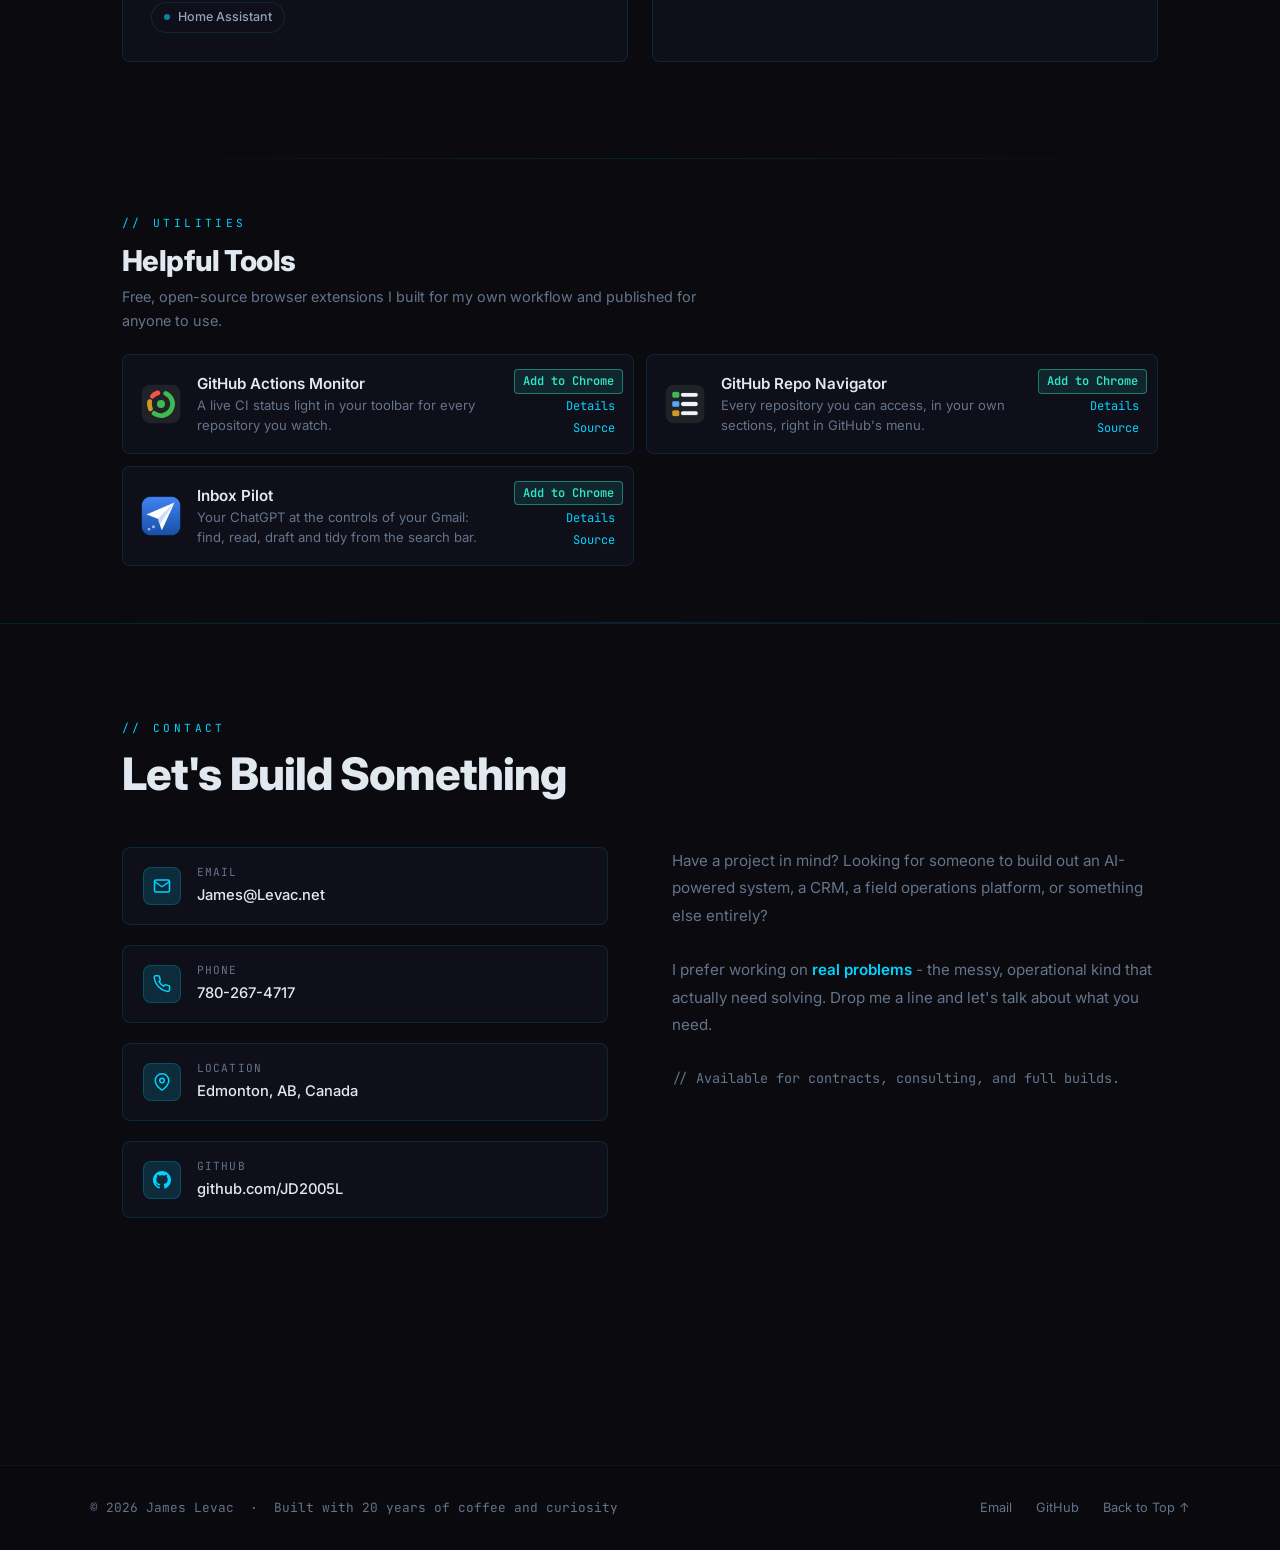
==== commit 25483512: "Stack: ESLint pill without Ruff and mypy James asked what "ESLint · Ruff · mypy" was. ESLint is real" ====
--- a/index.html
+++ b/index.html
@@ -524,7 +524,7 @@
             <div class="stack-pill"><span class="pill-dot"></span>Playwright</div>
             <div class="stack-pill"><span class="pill-dot"></span>Vitest</div>
             <div class="stack-pill"><span class="pill-dot"></span>pytest</div>
-            <div class="stack-pill"><span class="pill-dot"></span>ESLint · Ruff · mypy</div>
+            <div class="stack-pill"><span class="pill-dot"></span>ESLint</div>
             <div class="stack-pill"><span class="pill-dot"></span>Serilog</div>
             <div class="stack-pill"><span class="pill-dot"></span>Application Insights</div>
             <div class="stack-pill"><span class="pill-dot"></span>Prometheus</div>
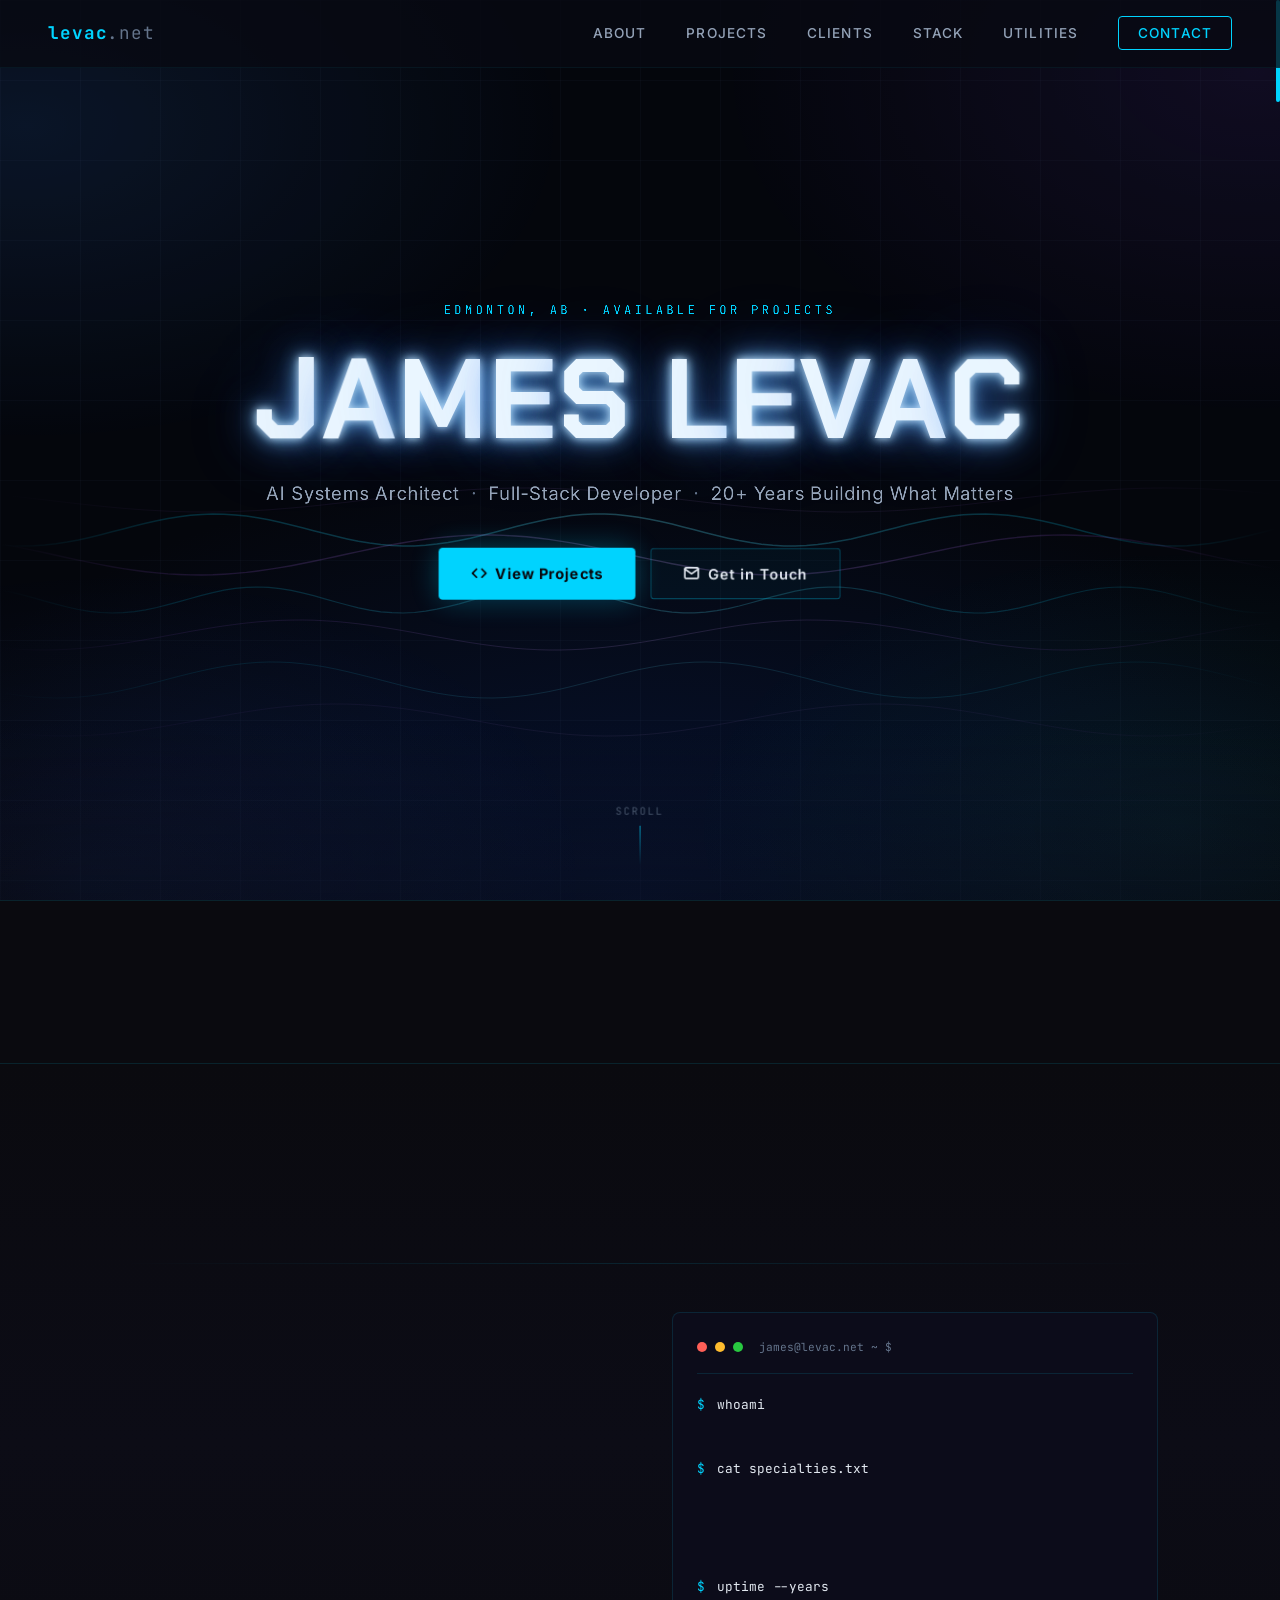
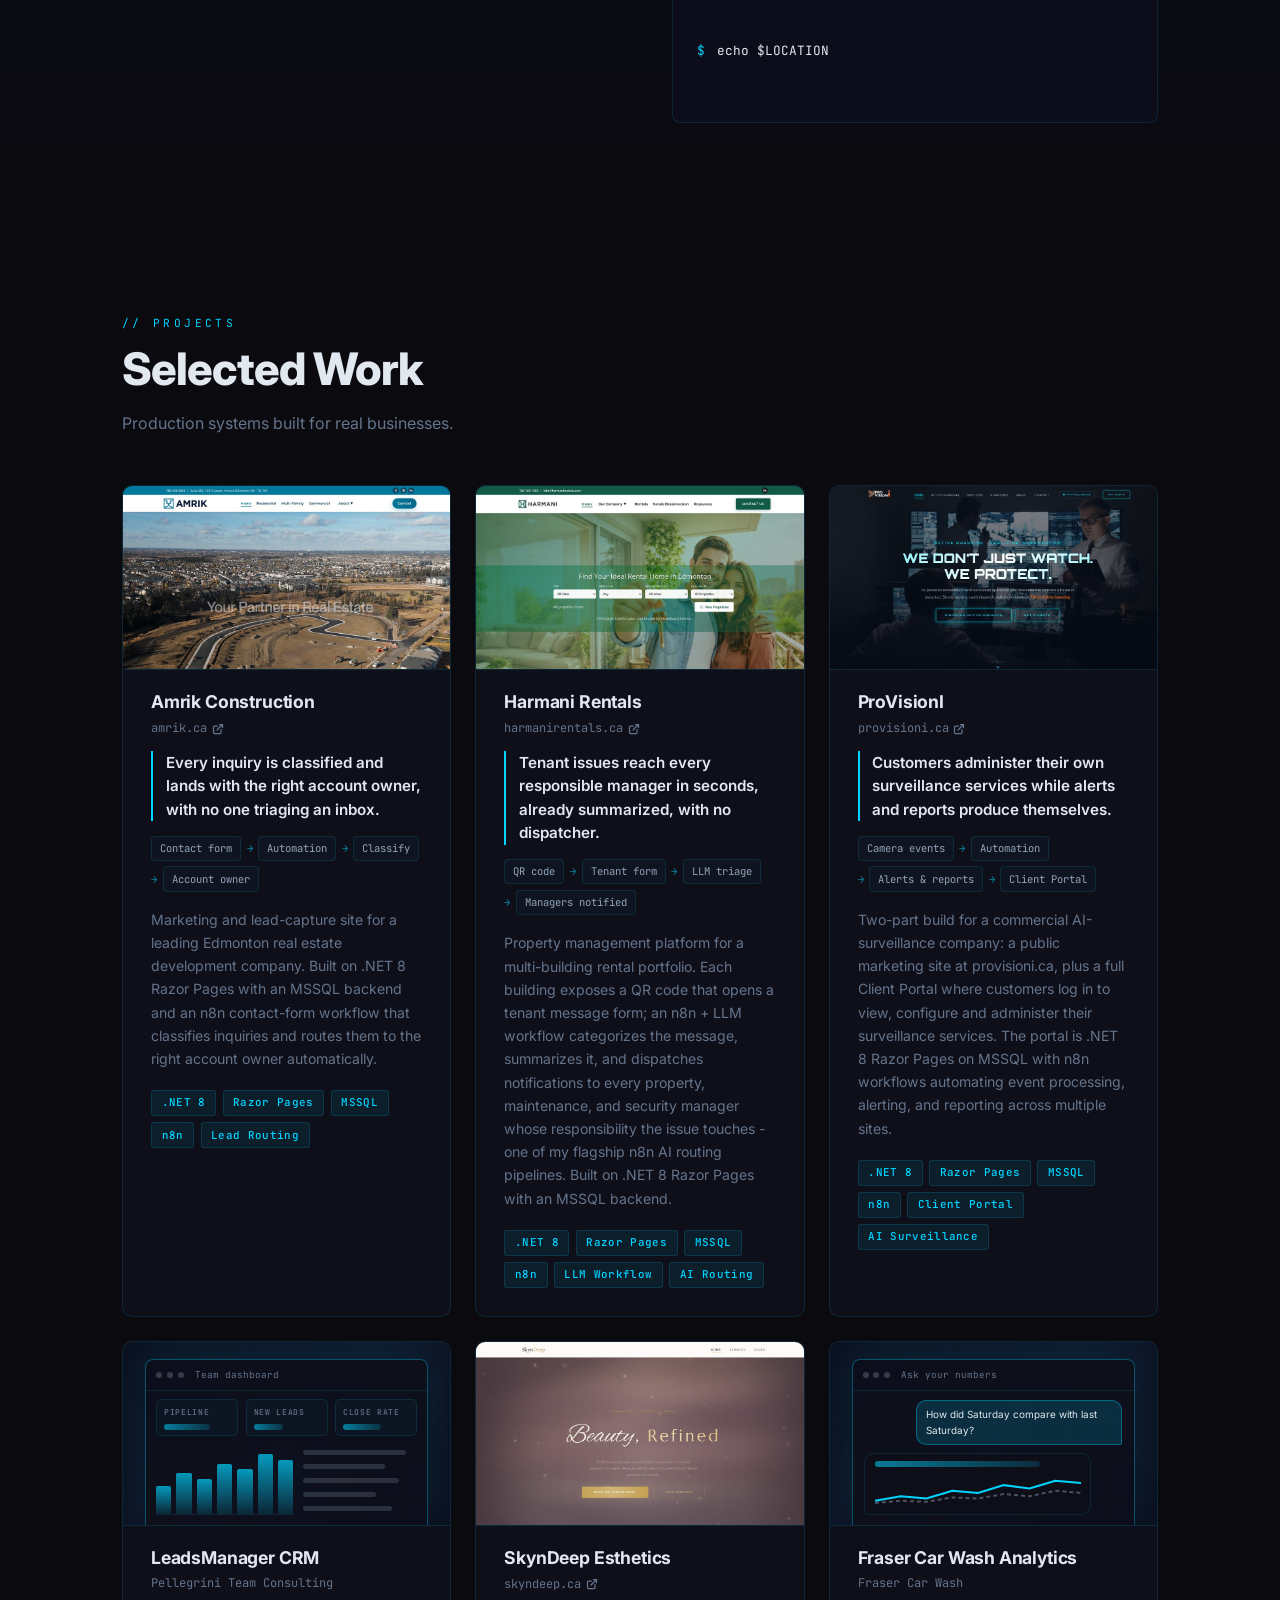
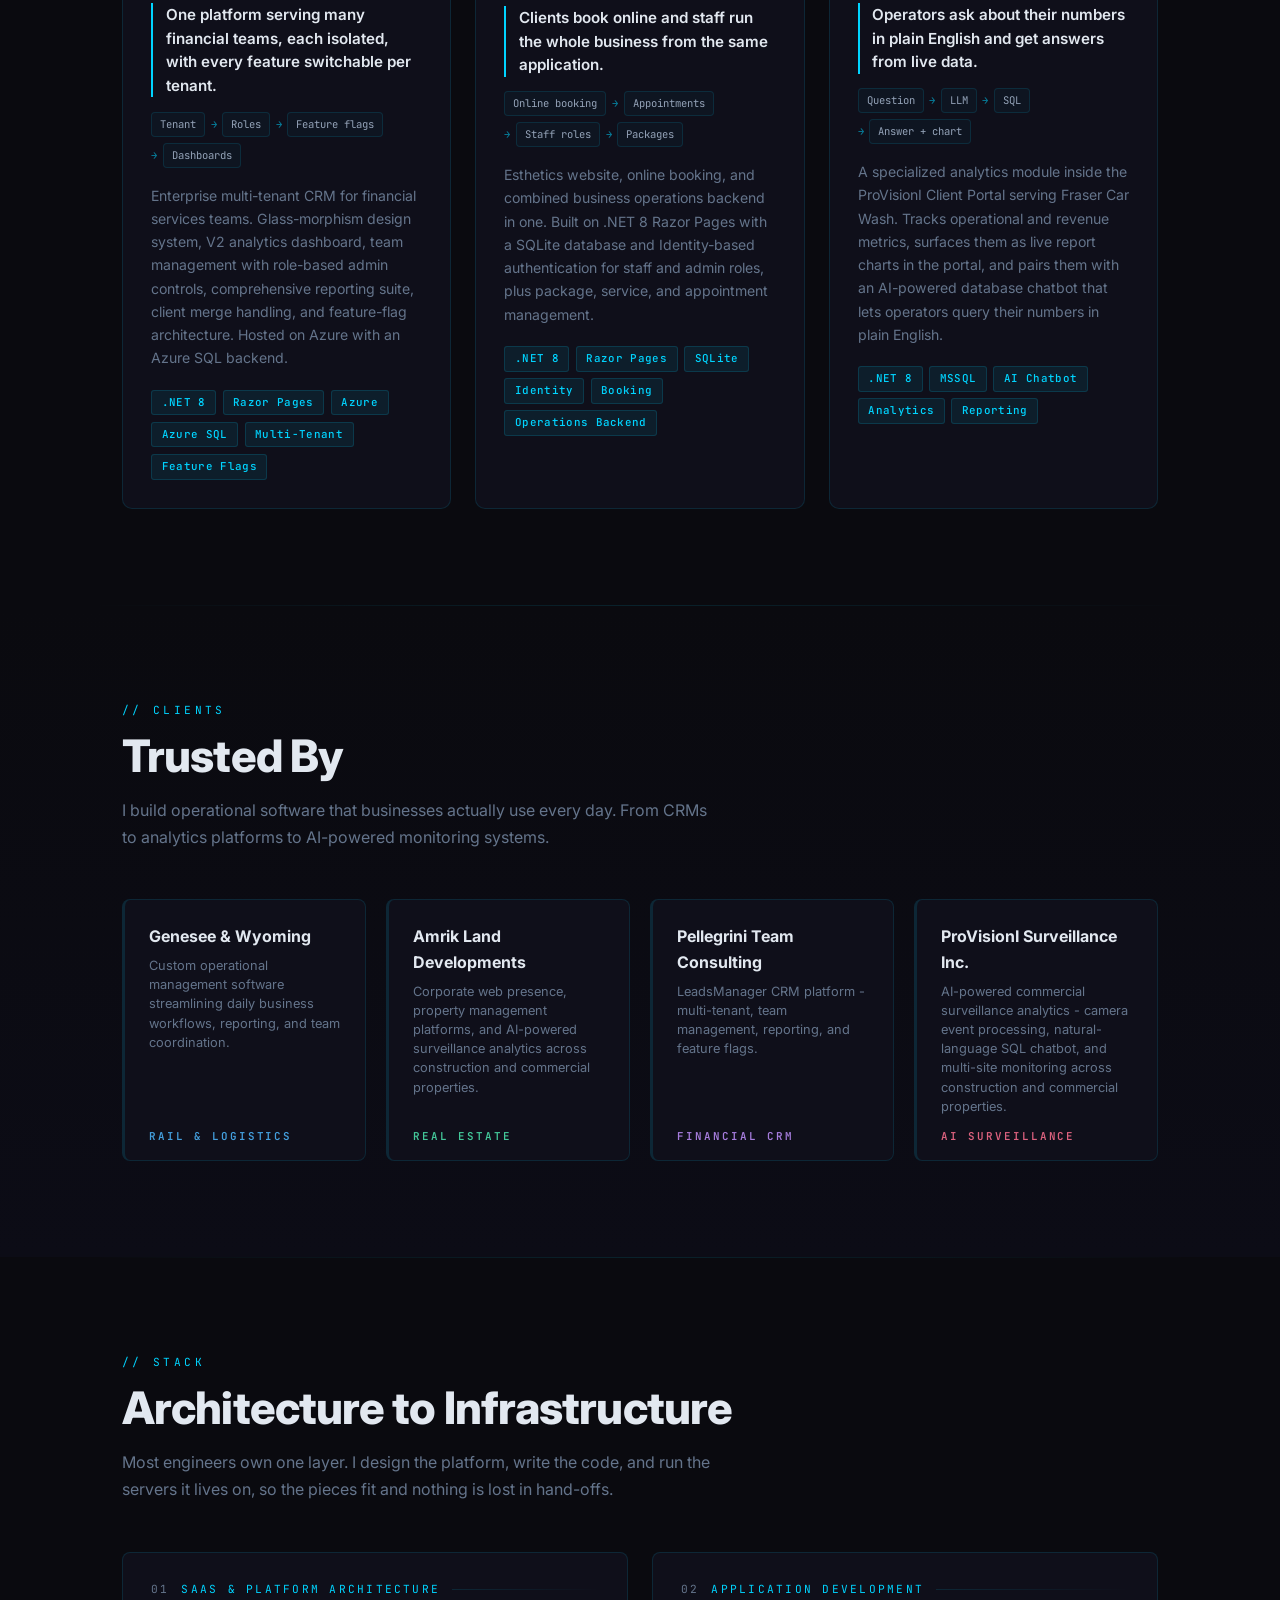
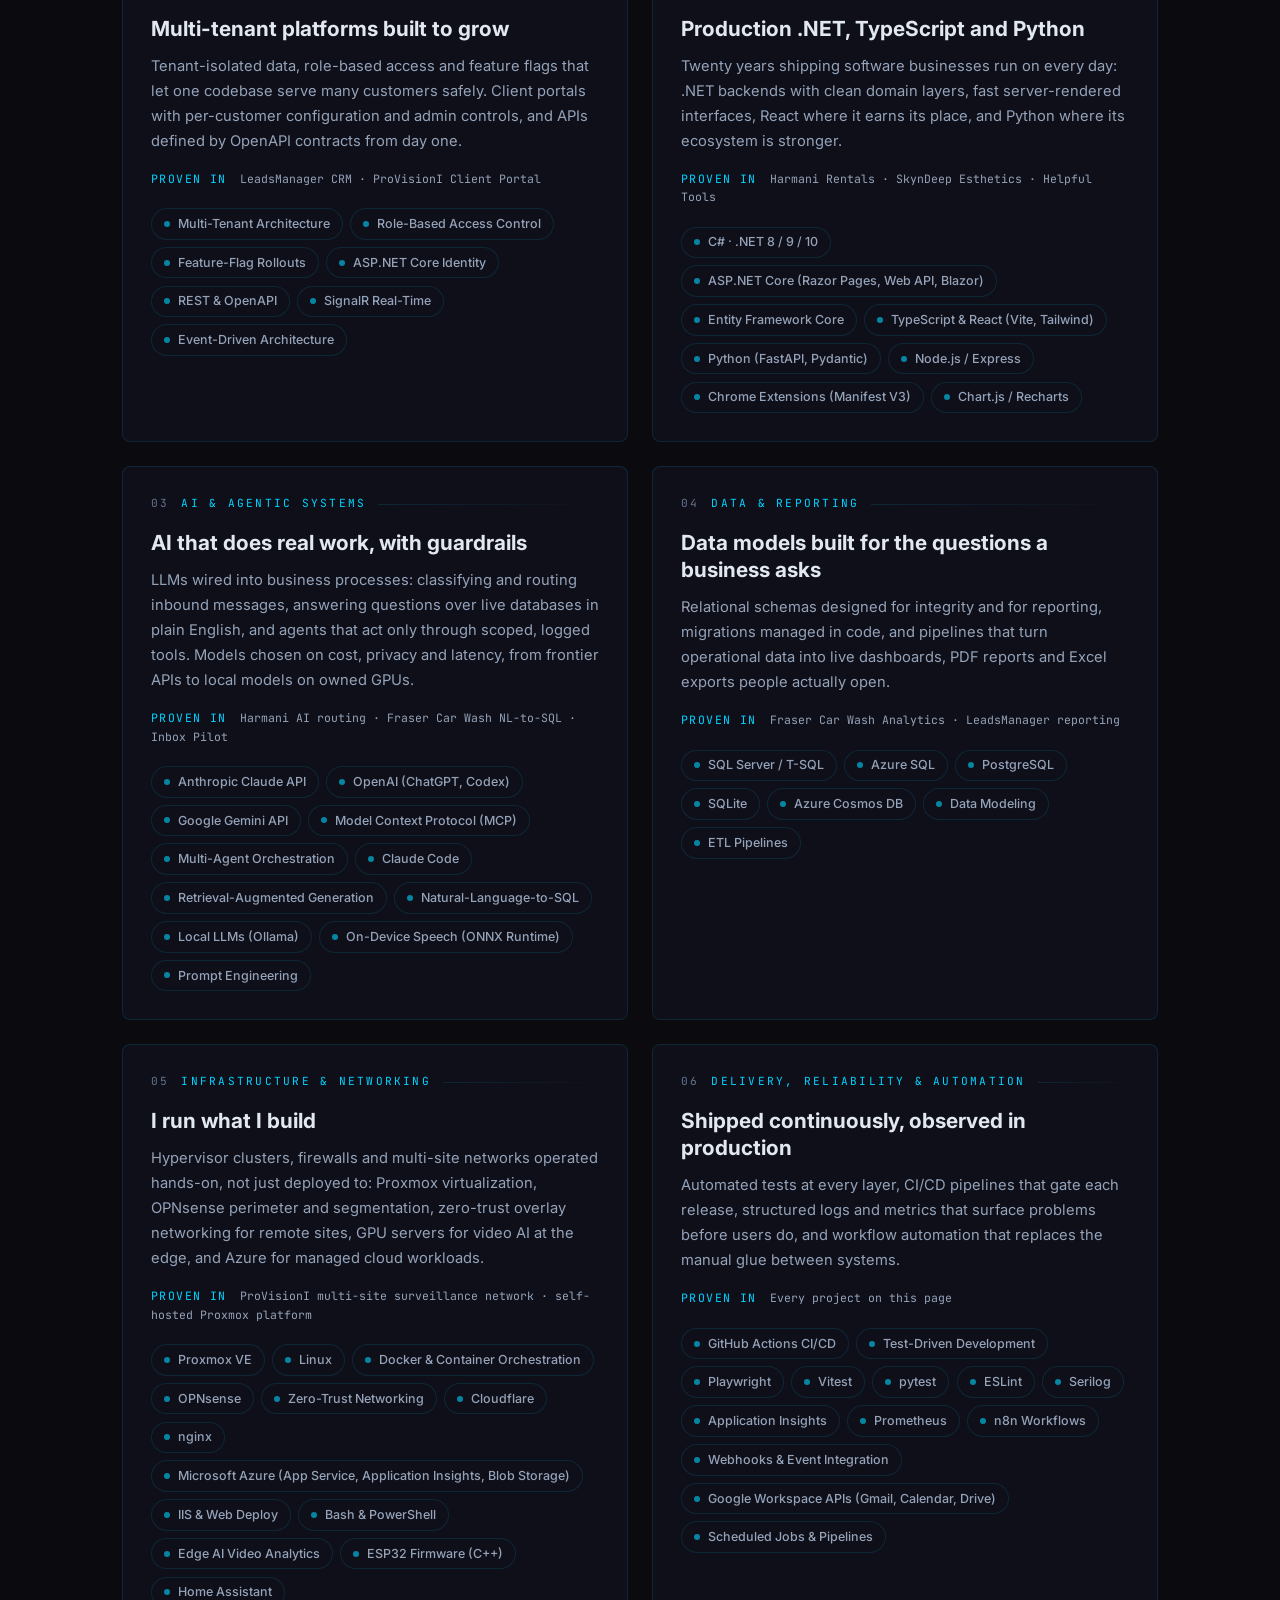
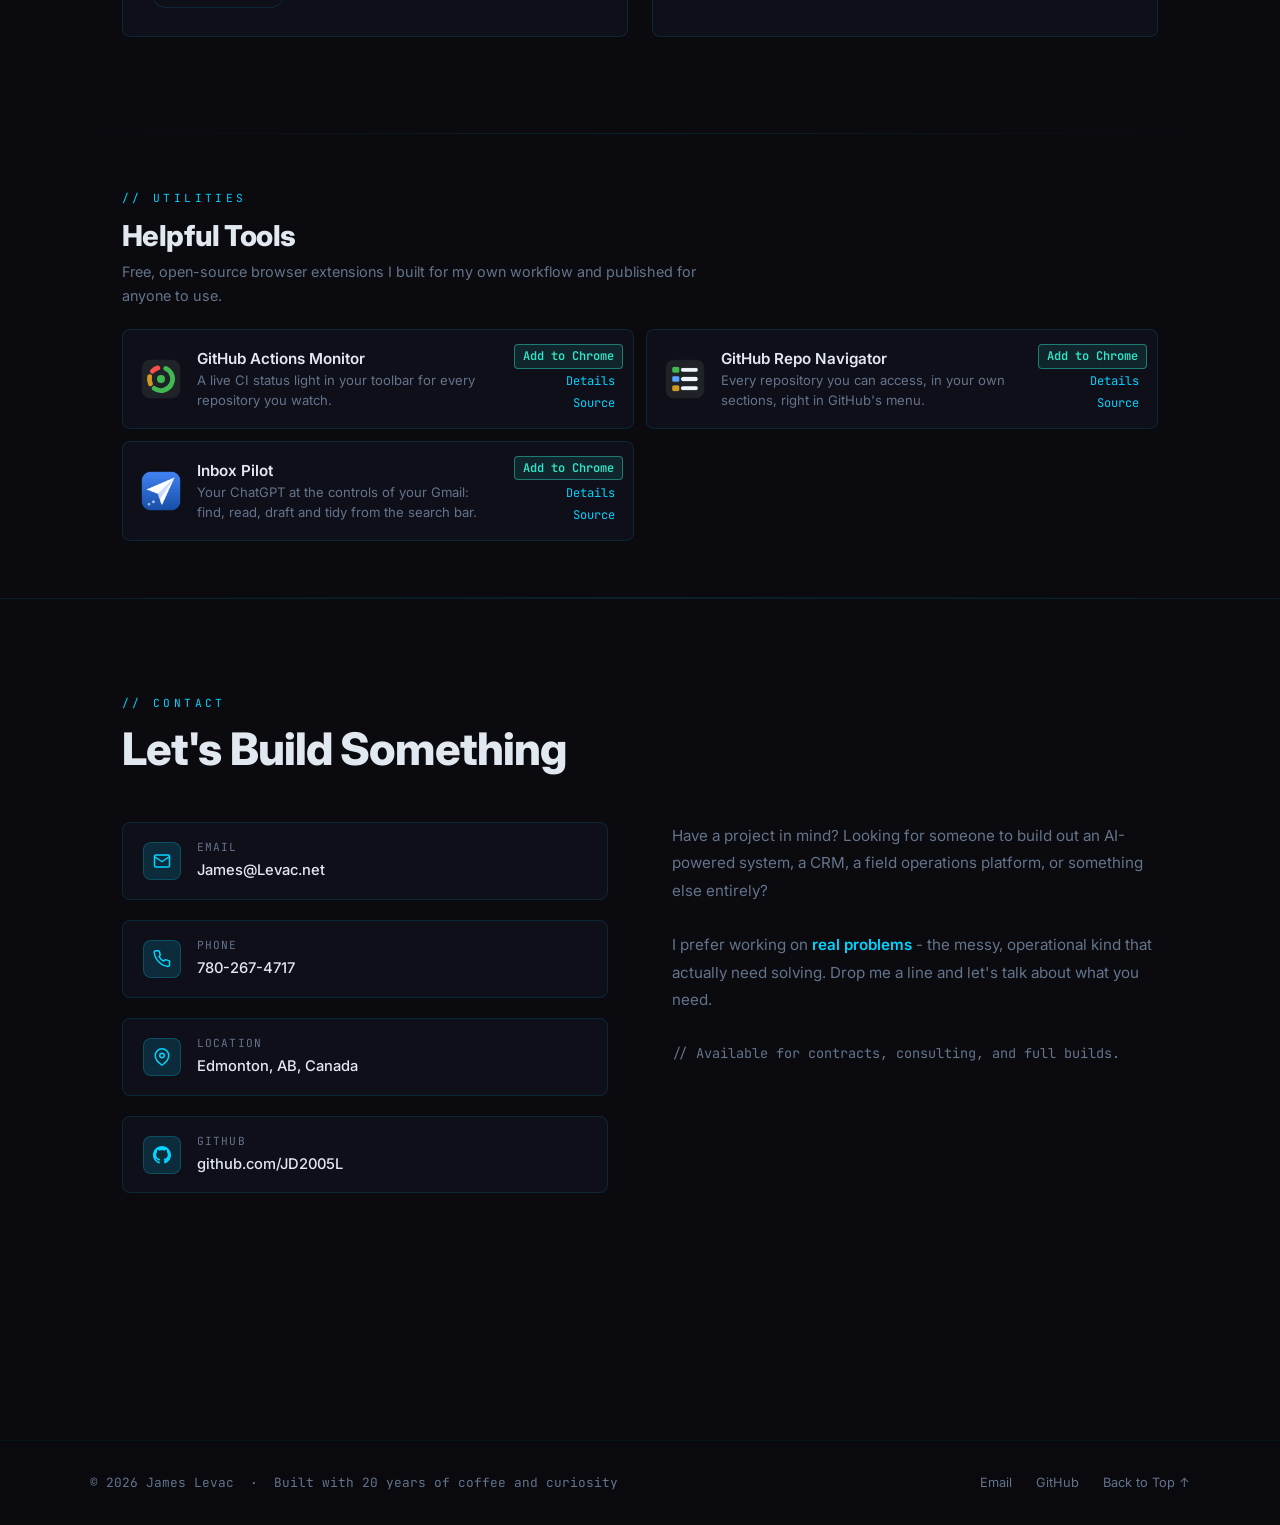
==== commit 4fb3111a: "Stack: drop the Chrome Web Store sentence from Application Development James asked for "Three extens" ====
--- a/index.html
+++ b/index.html
@@ -441,7 +441,7 @@
         <article class="stack-domain">
           <div class="stack-category-label"><span class="stack-index">02</span>Application Development</div>
           <h3 class="stack-domain-title">Production .NET, TypeScript and Python</h3>
-          <p class="stack-domain-desc">Twenty years shipping software businesses run on every day: .NET backends with clean domain layers, fast server-rendered interfaces, React where it earns its place, and Python where its ecosystem is stronger. Three extensions published on the Chrome Web Store.</p>
+          <p class="stack-domain-desc">Twenty years shipping software businesses run on every day: .NET backends with clean domain layers, fast server-rendered interfaces, React where it earns its place, and Python where its ecosystem is stronger.</p>
           <p class="stack-proof"><span>Proven in</span> Harmani Rentals · SkynDeep Esthetics · Helpful Tools</p>
           <div class="stack-pills">
             <div class="stack-pill"><span class="pill-dot"></span>C# · .NET 8 / 9 / 10</div>
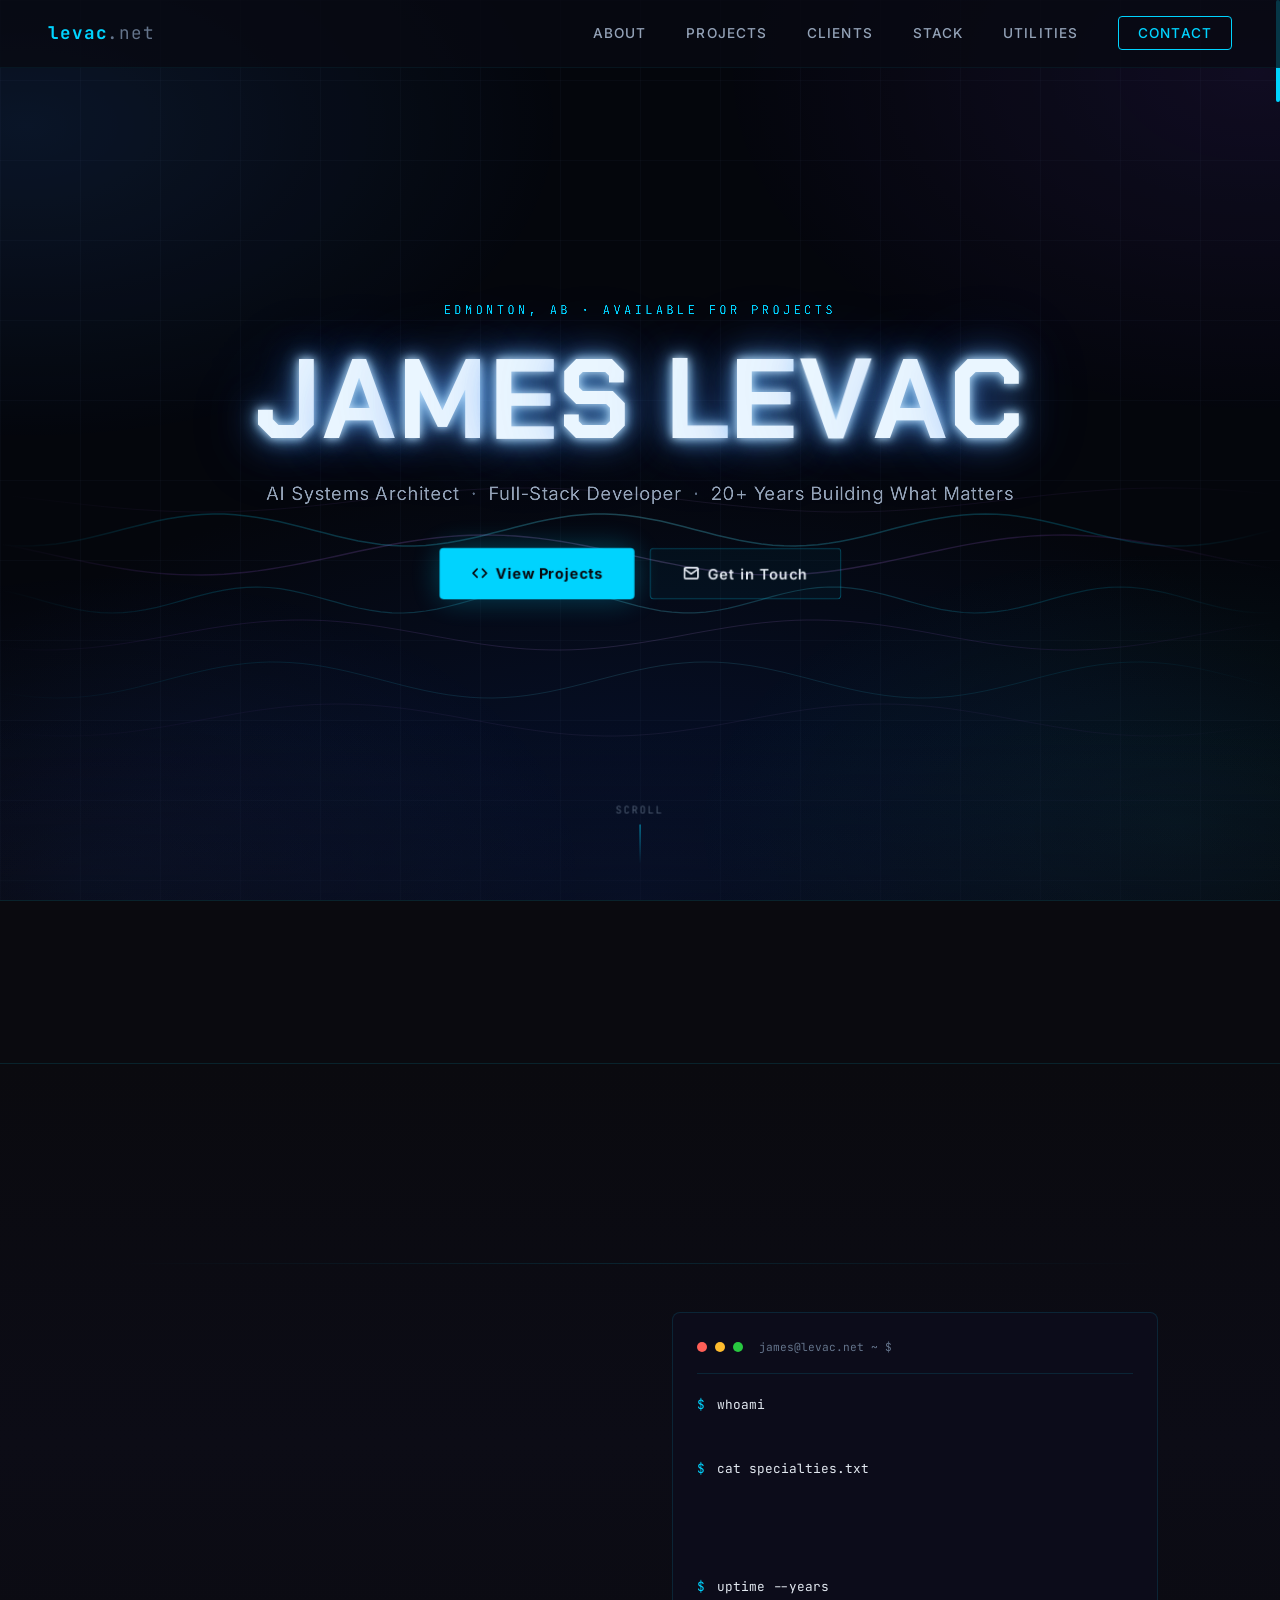
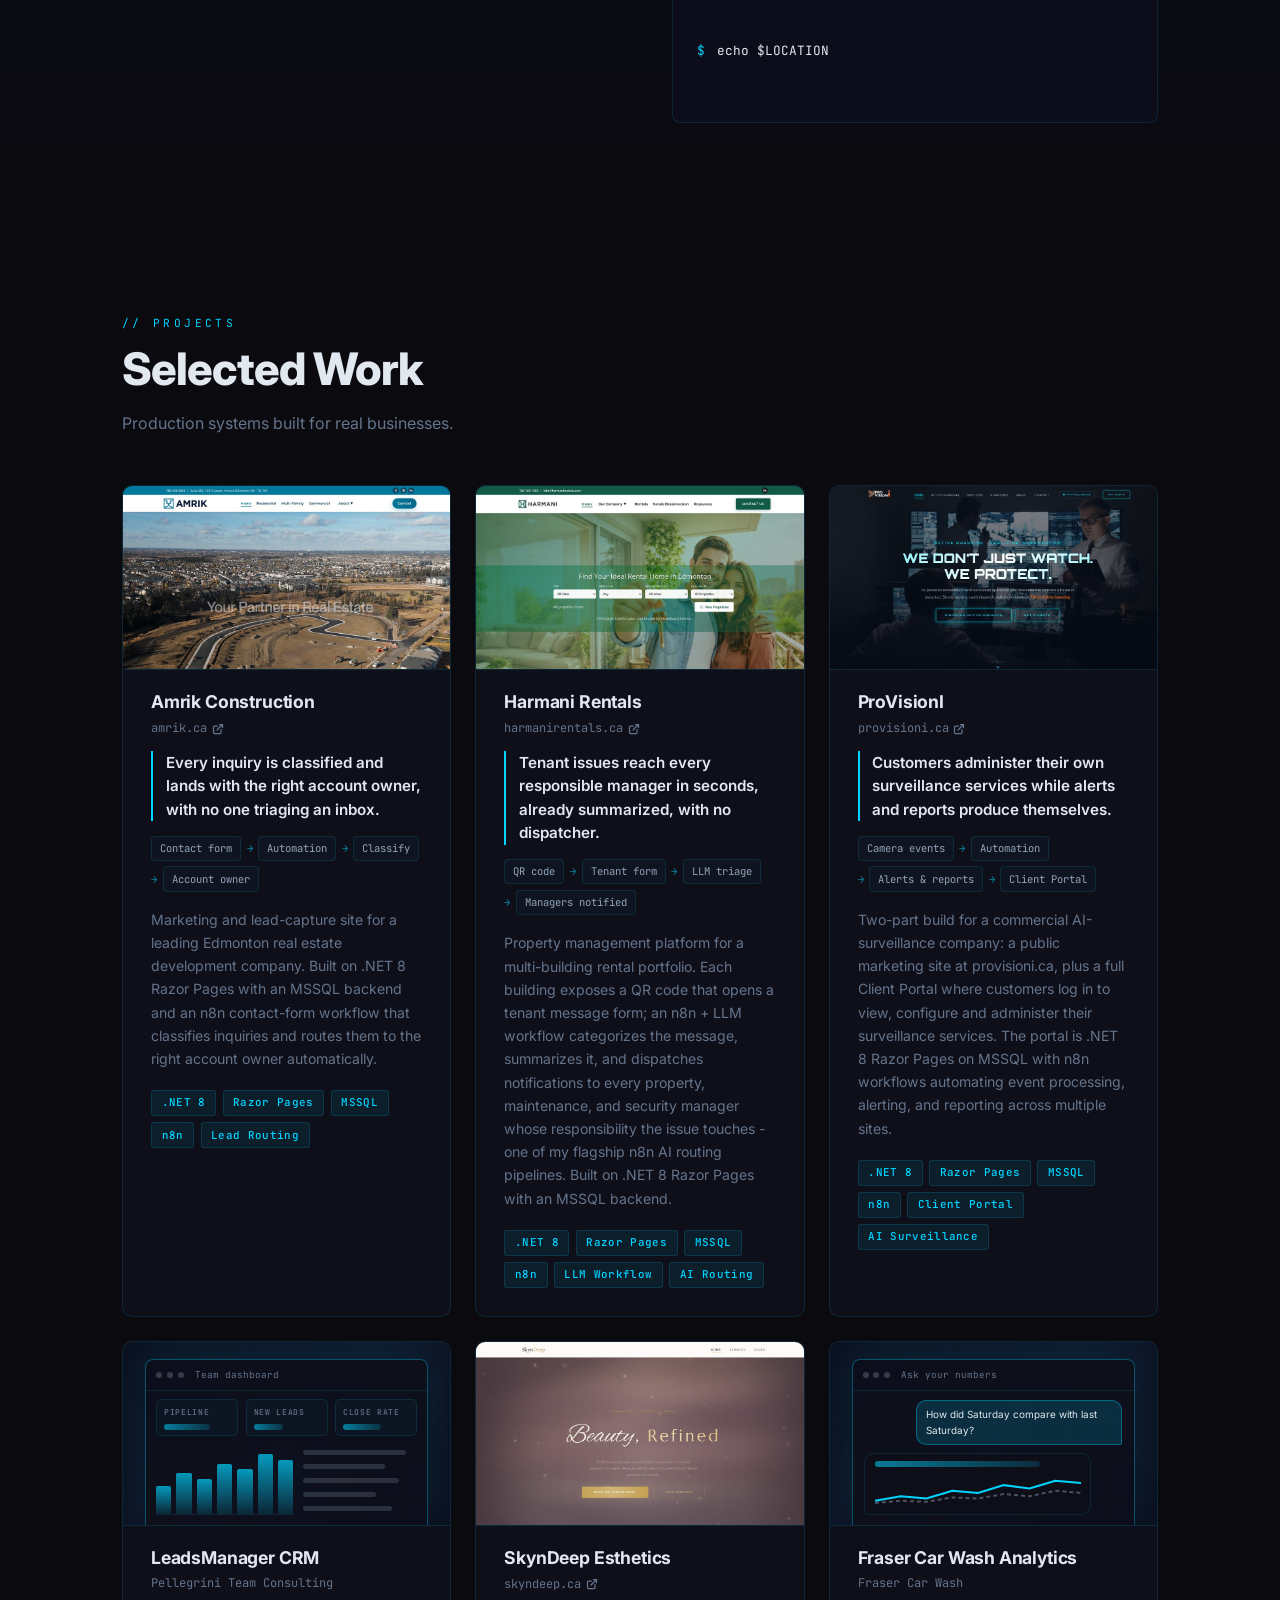
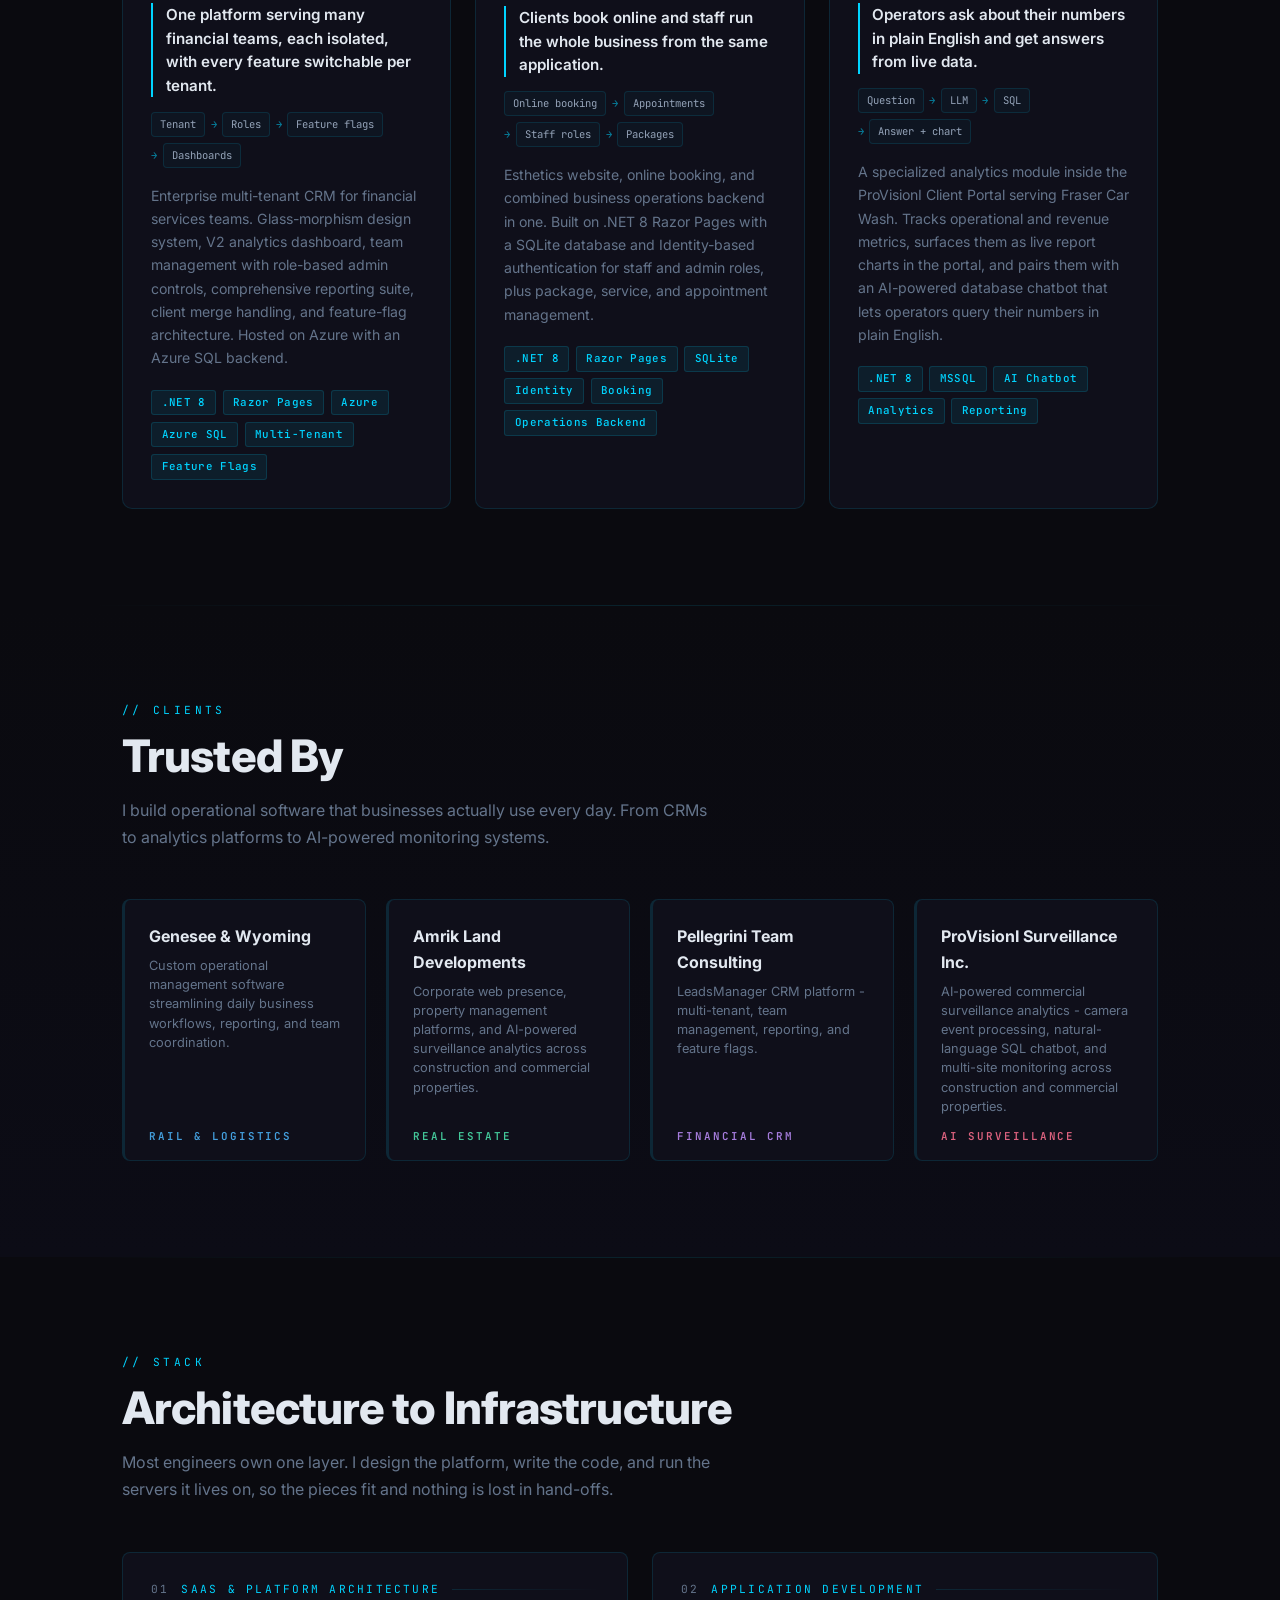
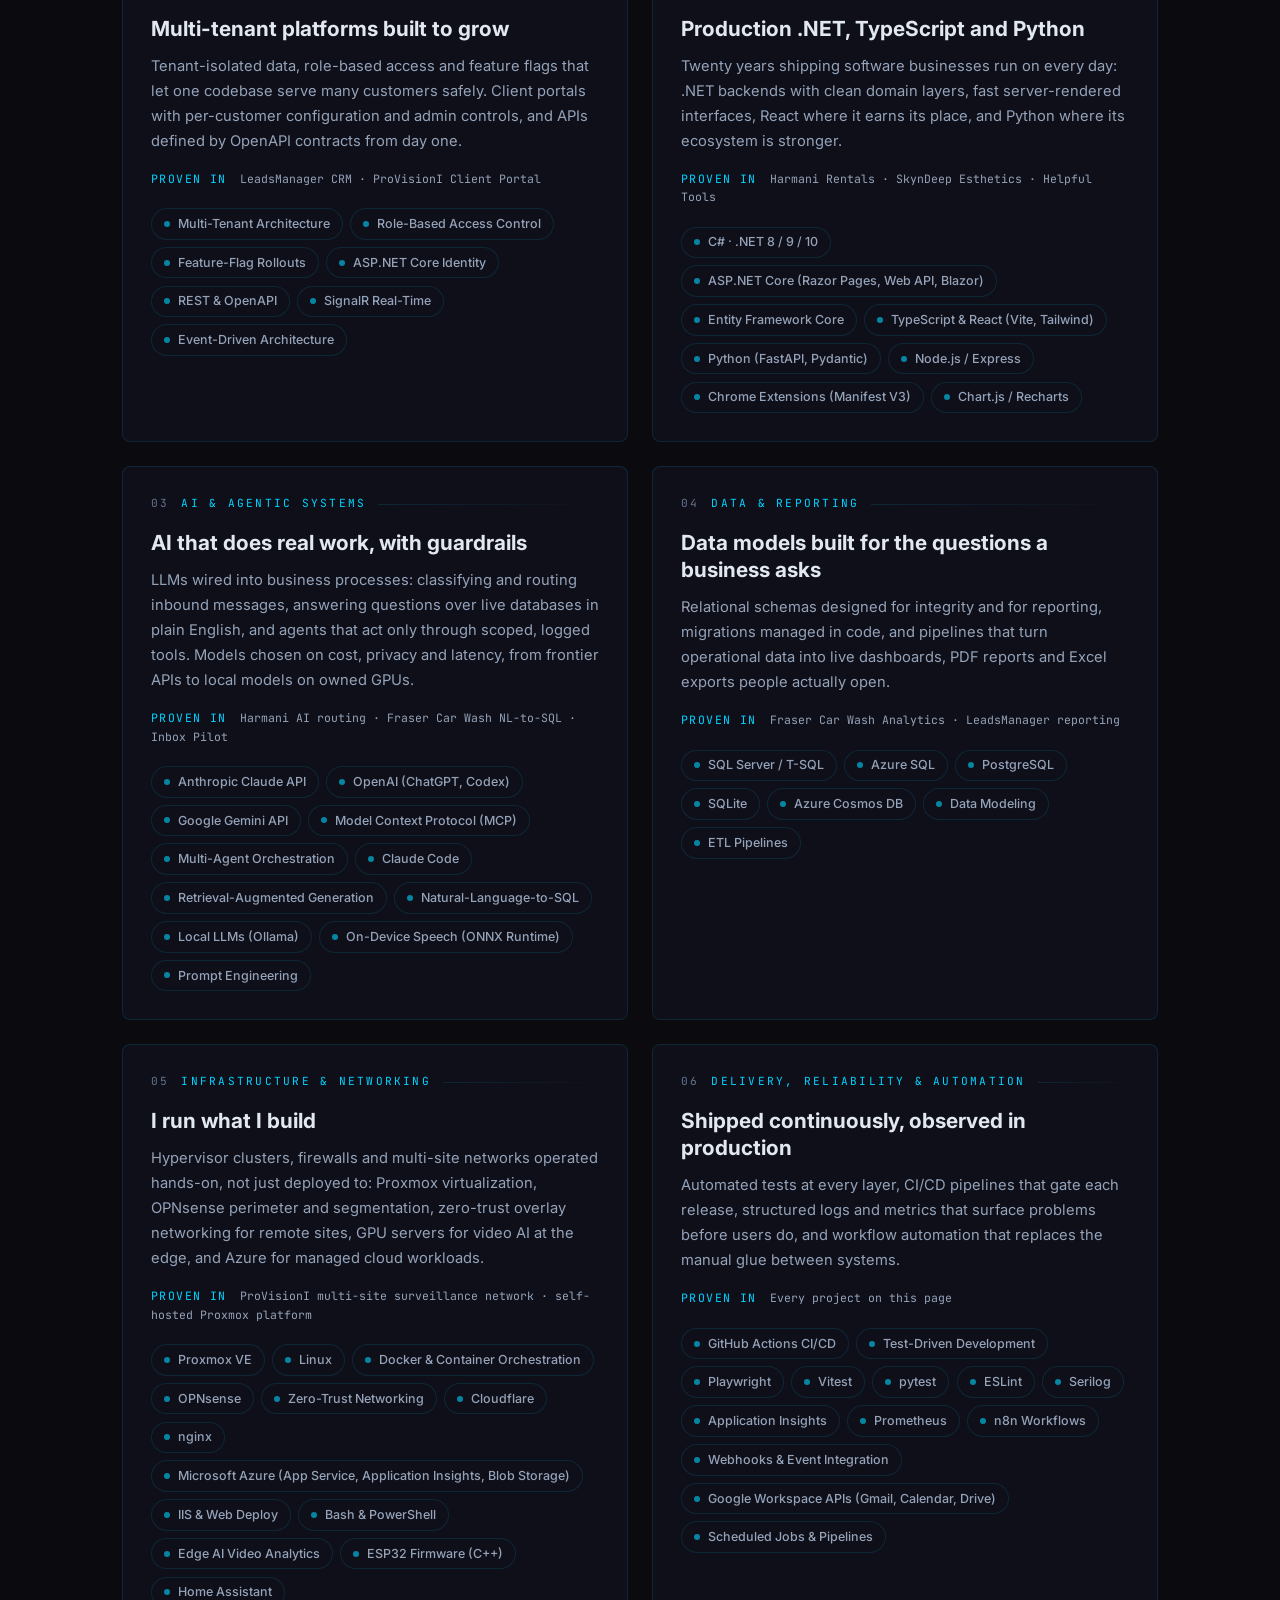
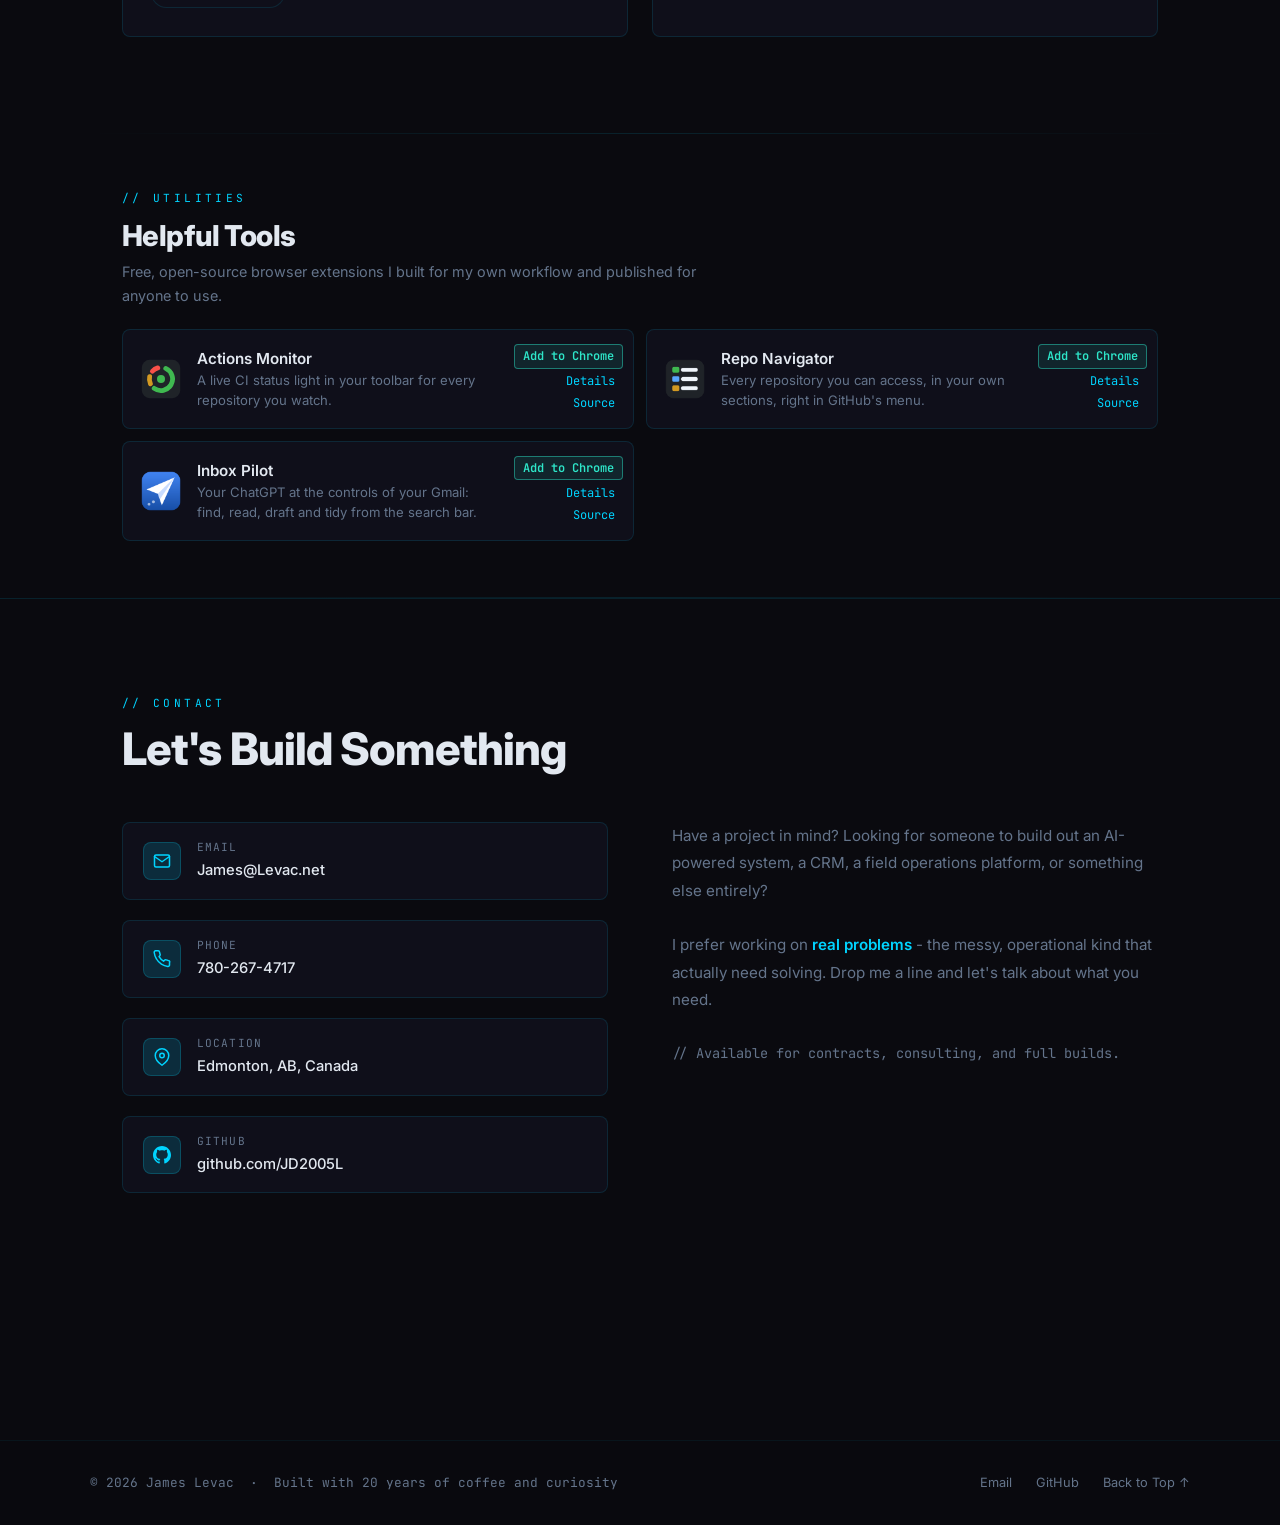
==== commit 9dfab73b: "Rename the two GitHub extensions: Repo Navigator and Actions Monitor The Chrome Web Store forwarded " ====
--- a/index.html
+++ b/index.html
@@ -552,7 +552,7 @@
         <li class="utility">
           <img class="utility-icon" src="actions-monitor/icon.svg" alt="" width="40" height="40">
           <div class="utility-body">
-            <a class="utility-name" href="/actions-monitor/">GitHub Actions Monitor</a>
+            <a class="utility-name" href="/actions-monitor/">Actions Monitor</a>
             <div class="utility-desc">A live CI status light in your toolbar for every repository you watch.</div>
           </div>
           <div class="utility-links">
@@ -564,7 +564,7 @@
         <li class="utility">
           <img class="utility-icon" src="repo-navigator/icon.png" alt="" width="40" height="40">
           <div class="utility-body">
-            <a class="utility-name" href="/repo-navigator/">GitHub Repo Navigator</a>
+            <a class="utility-name" href="/repo-navigator/">Repo Navigator</a>
             <div class="utility-desc">Every repository you can access, in your own sections, right in GitHub's menu.</div>
           </div>
           <div class="utility-links">
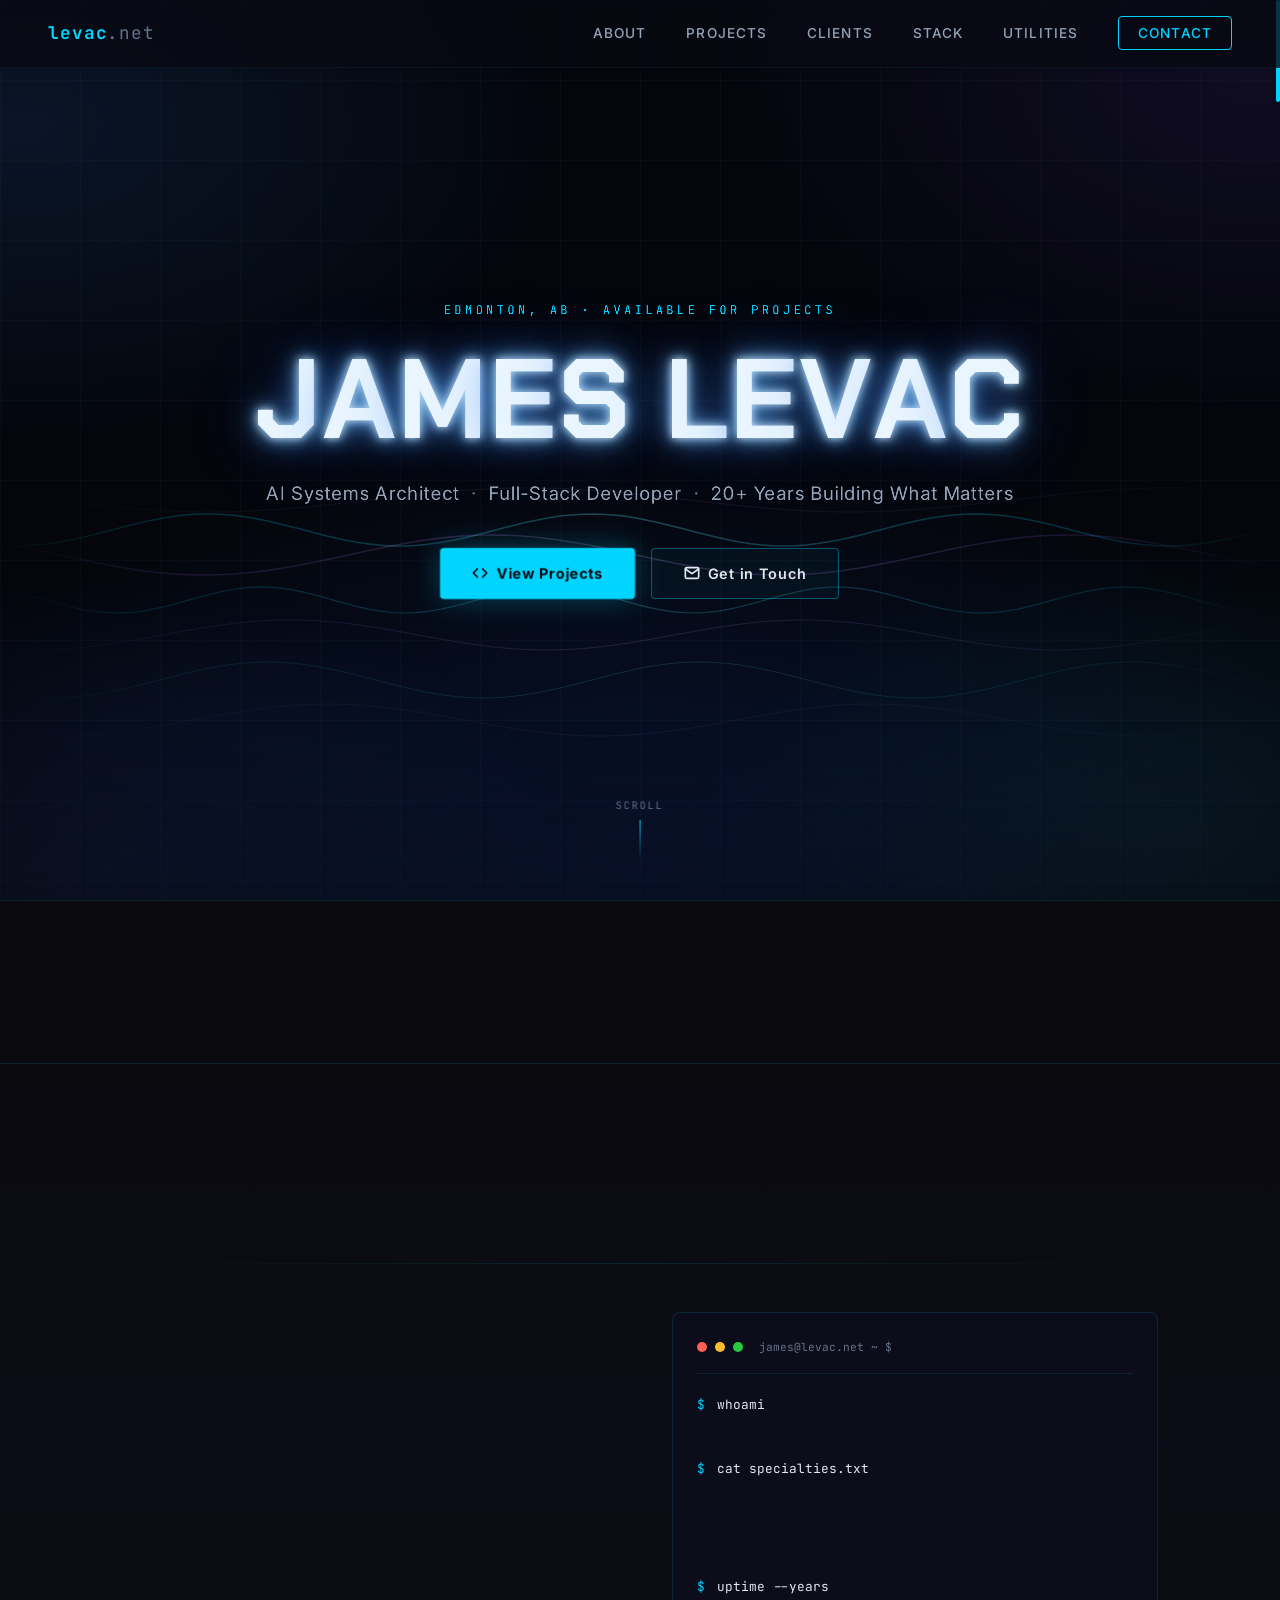
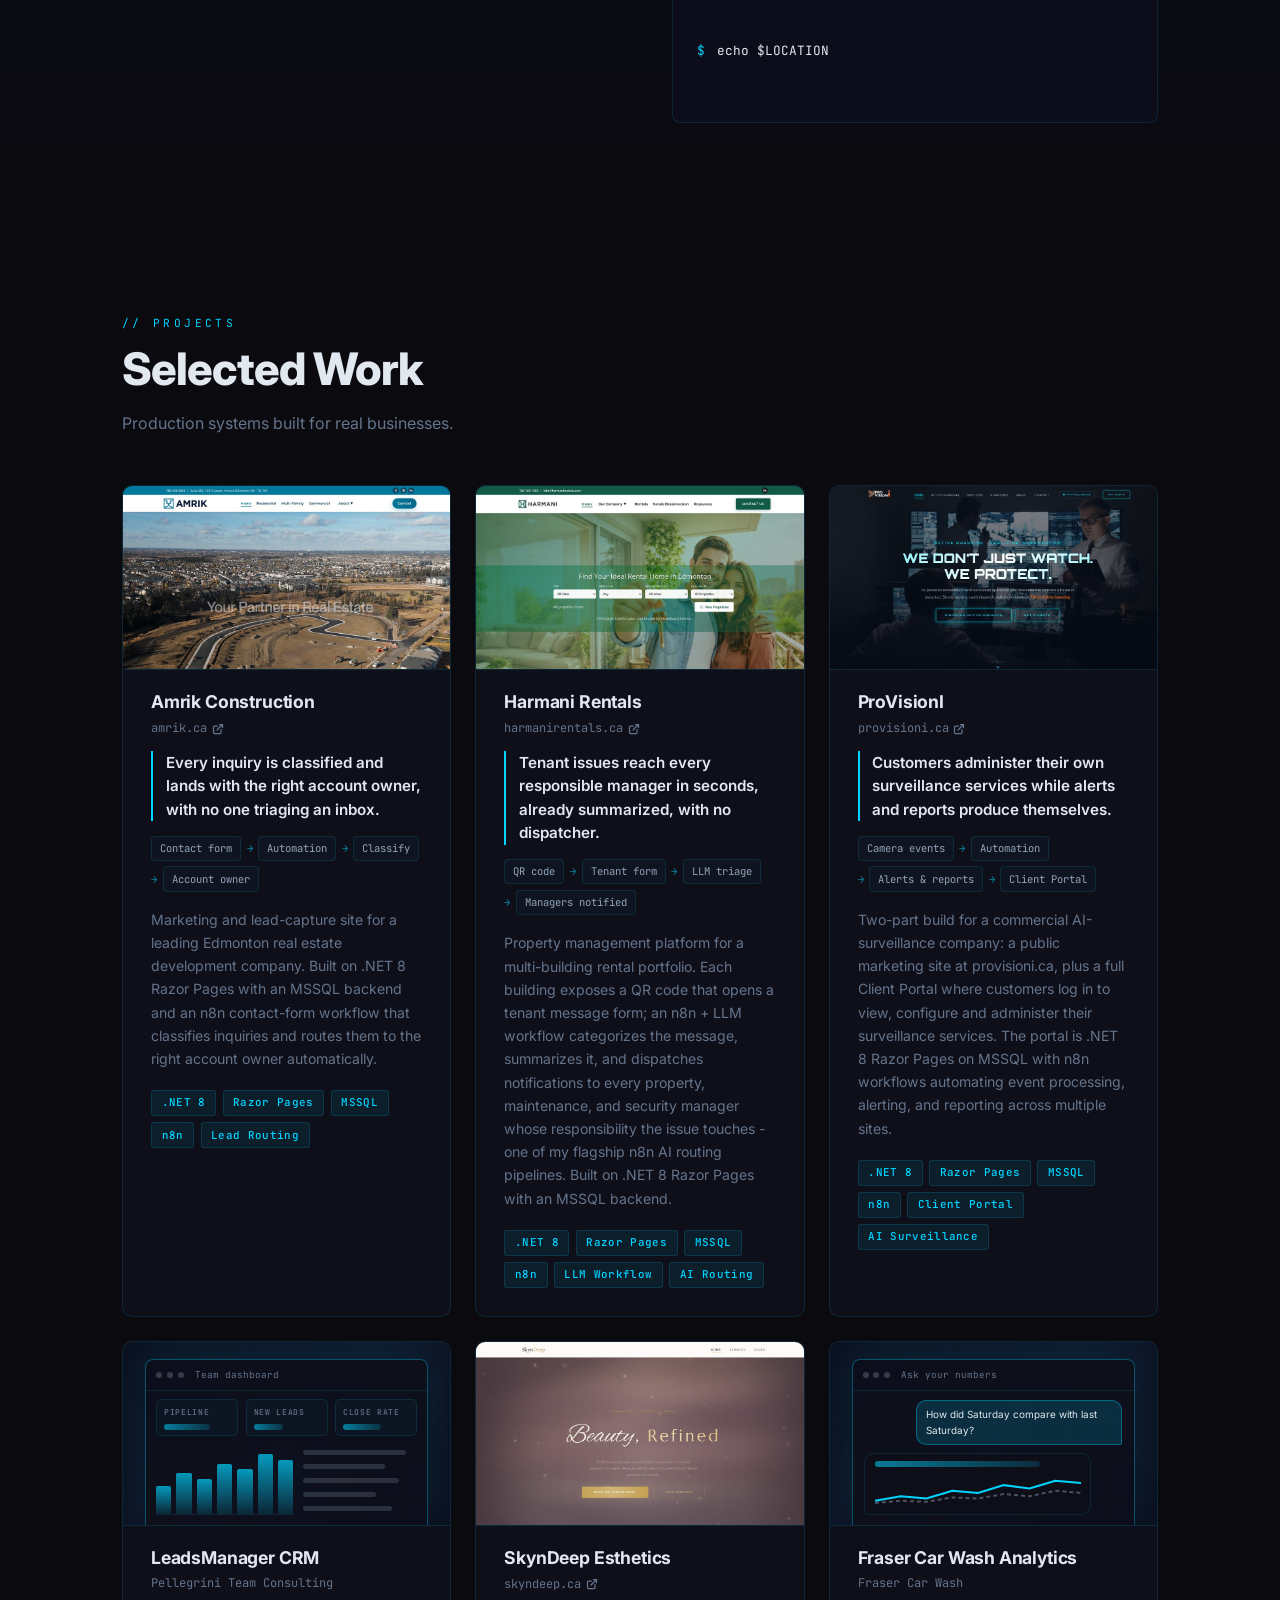
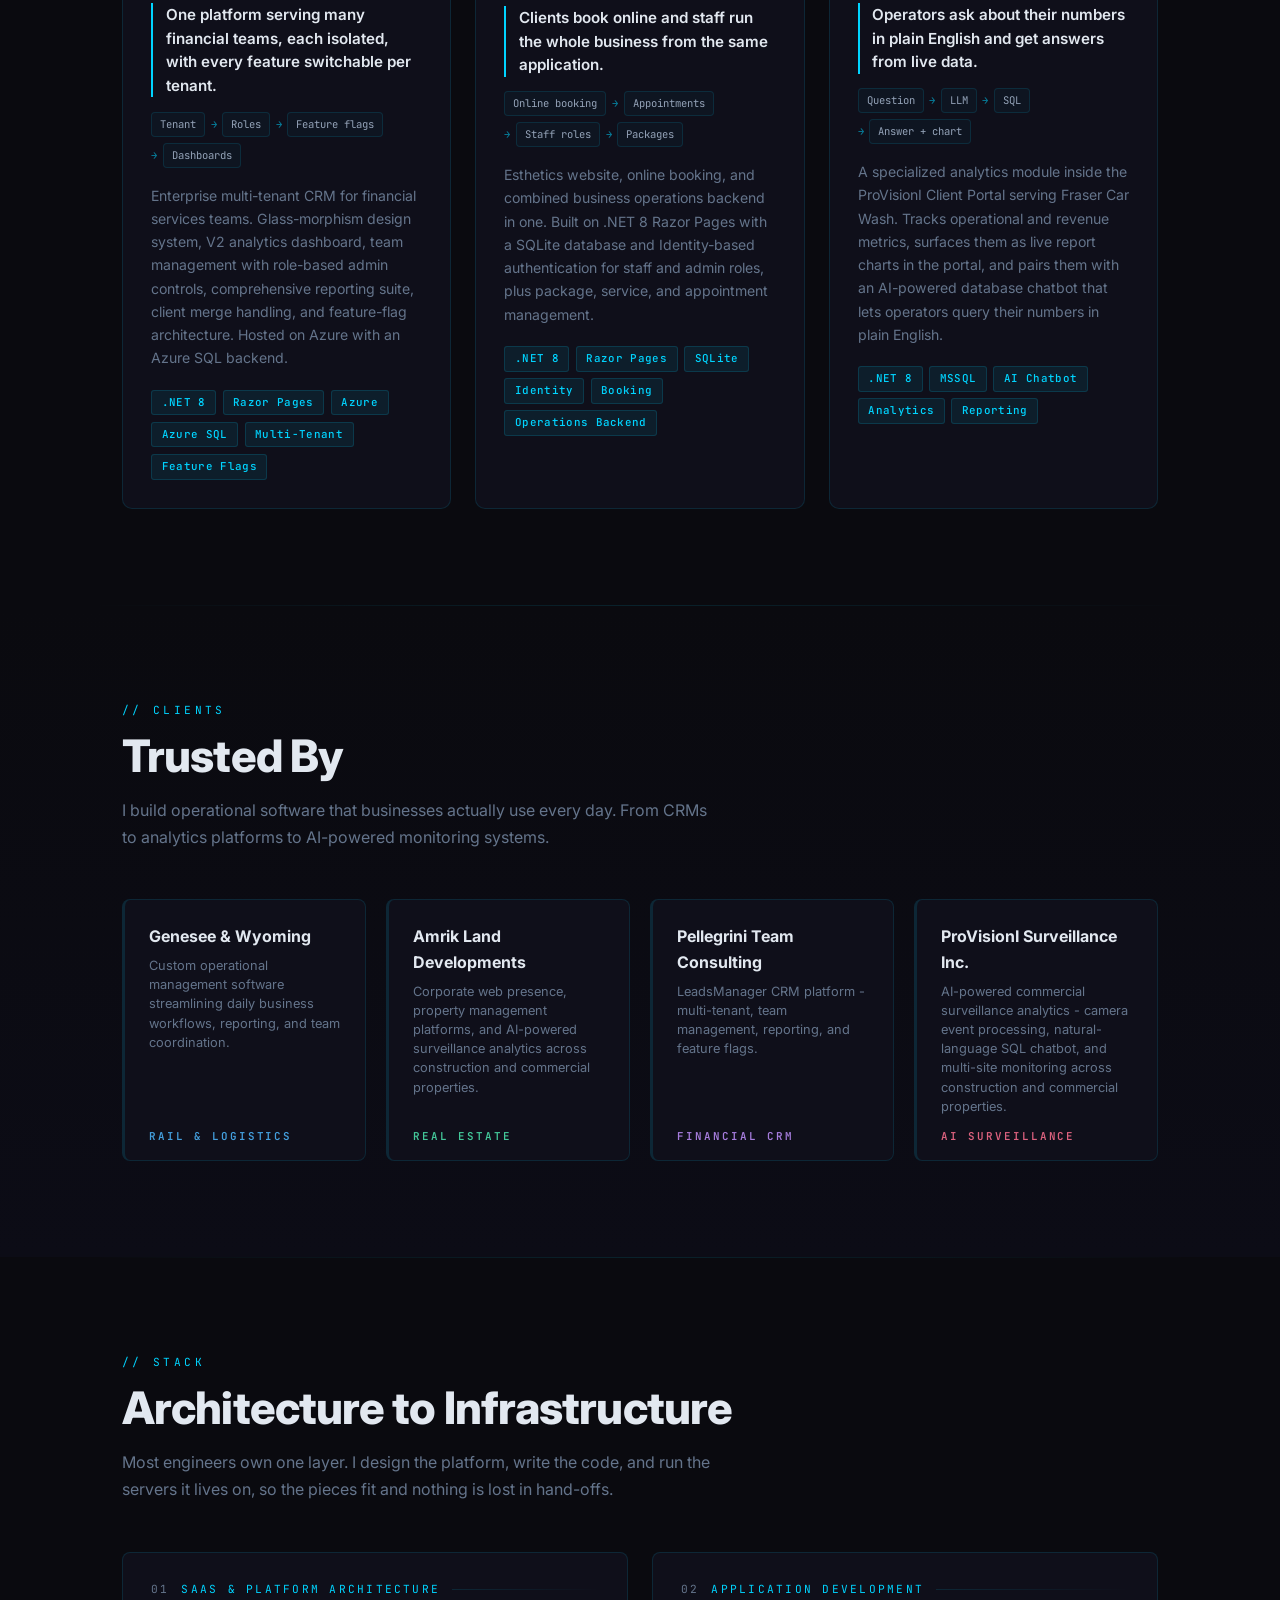
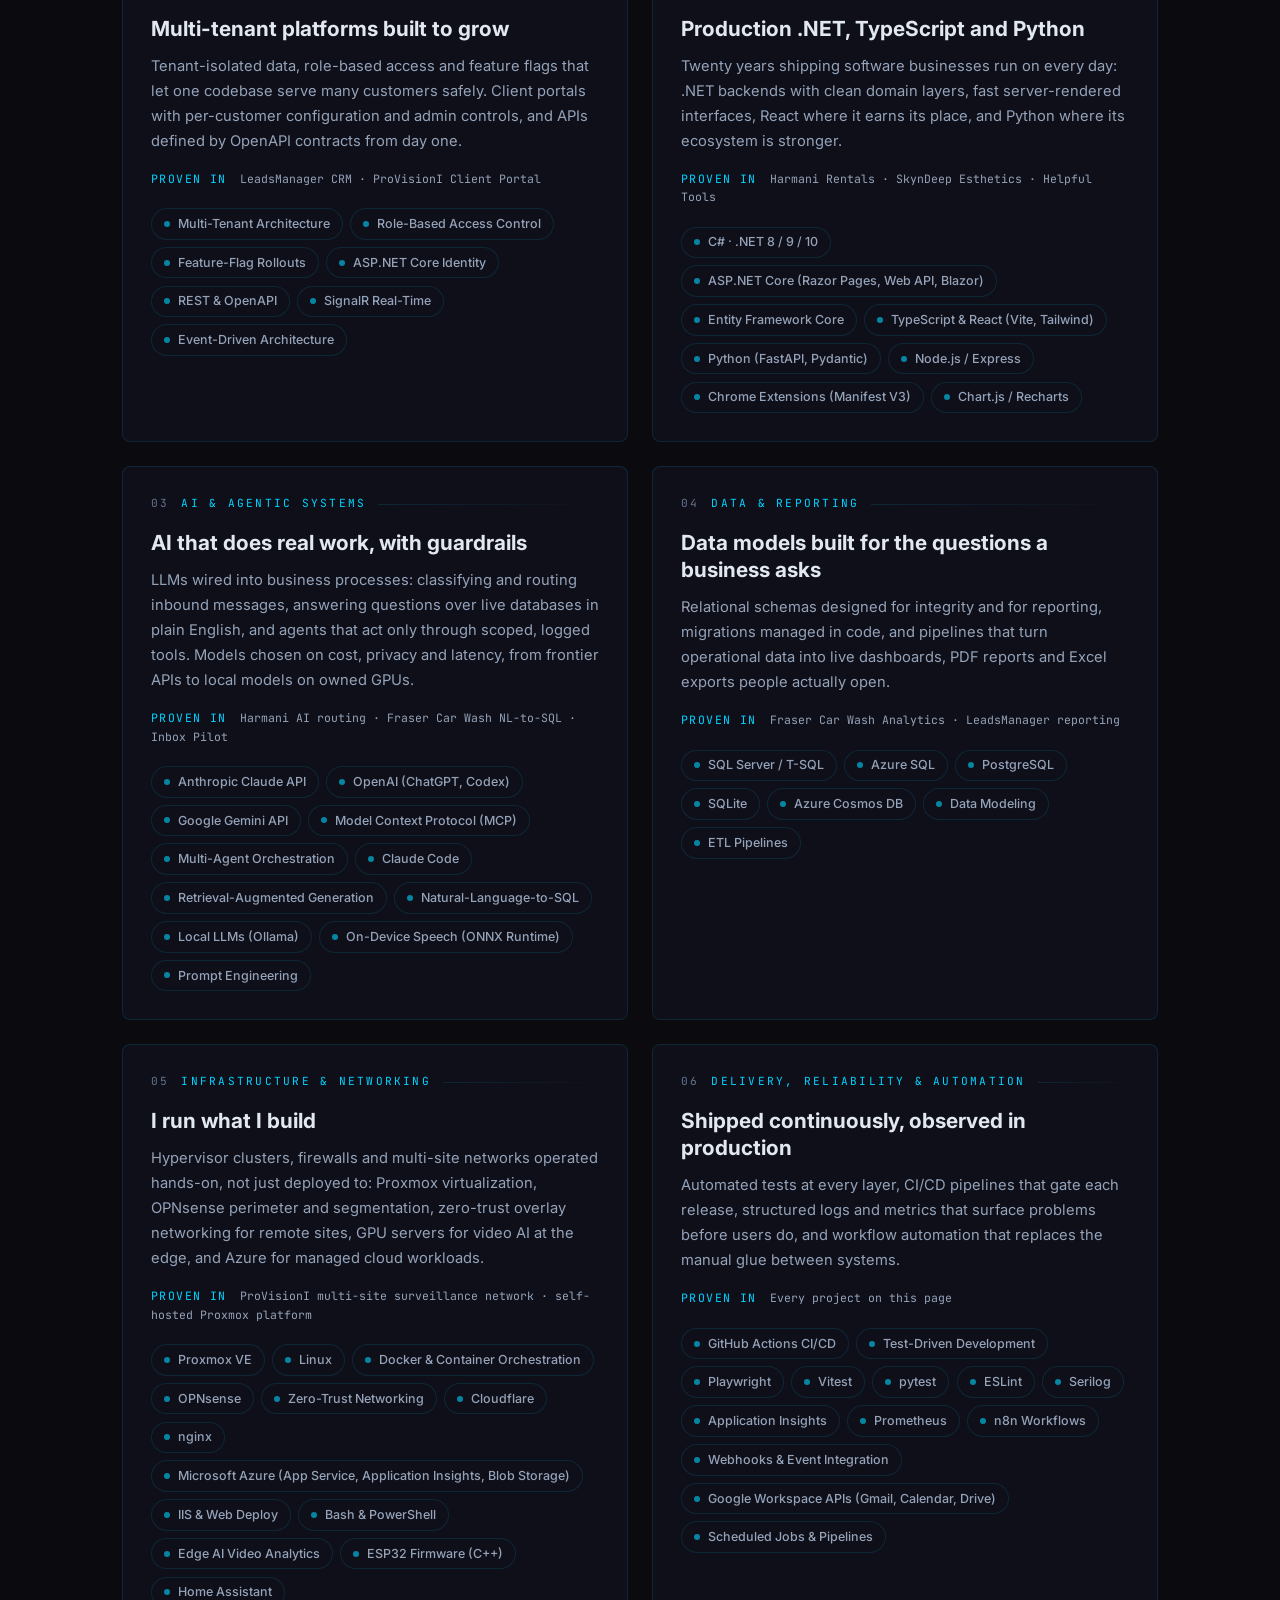
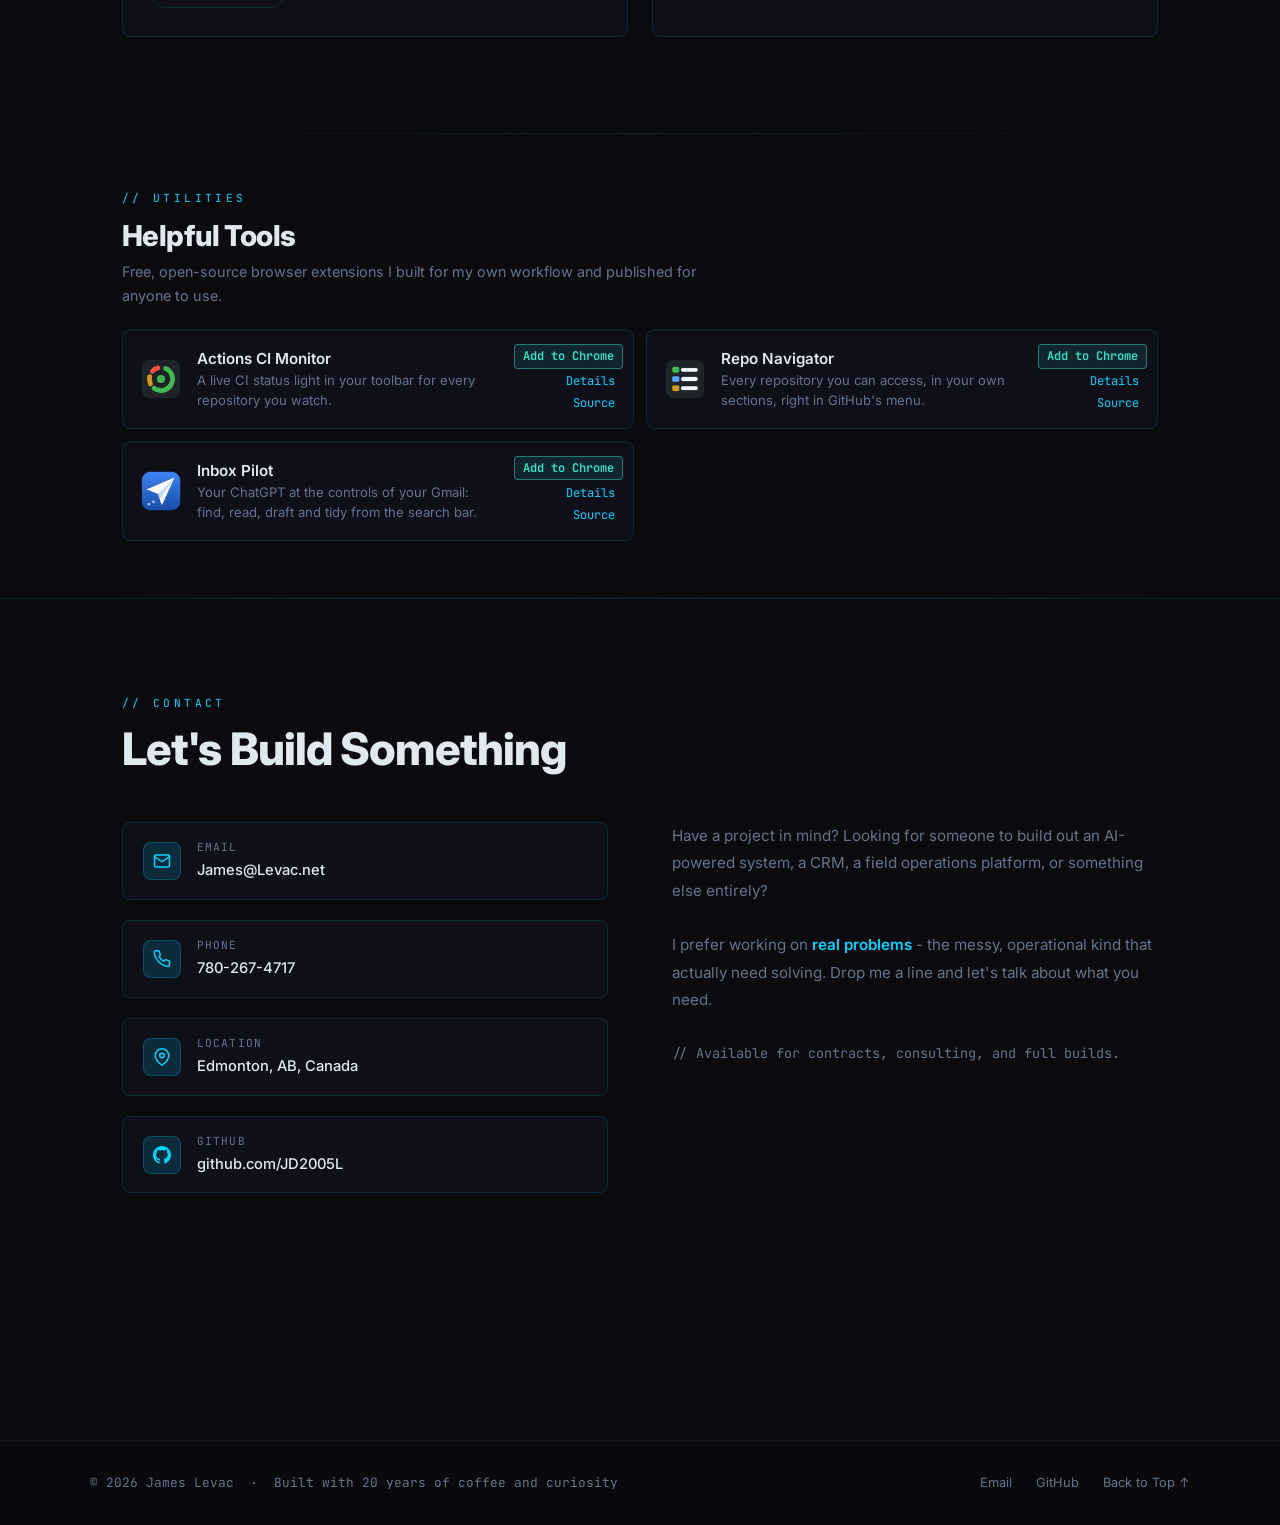
==== commit 55fa6e20: "Actions Monitor is named Actions CI Monitor "Actions Monitor" alone did not say which actions it mon" ====
--- a/index.html
+++ b/index.html
@@ -552,7 +552,7 @@
         <li class="utility">
           <img class="utility-icon" src="actions-monitor/icon.svg" alt="" width="40" height="40">
           <div class="utility-body">
-            <a class="utility-name" href="/actions-monitor/">Actions Monitor</a>
+            <a class="utility-name" href="/actions-monitor/">Actions CI Monitor</a>
             <div class="utility-desc">A live CI status light in your toolbar for every repository you watch.</div>
           </div>
           <div class="utility-links">
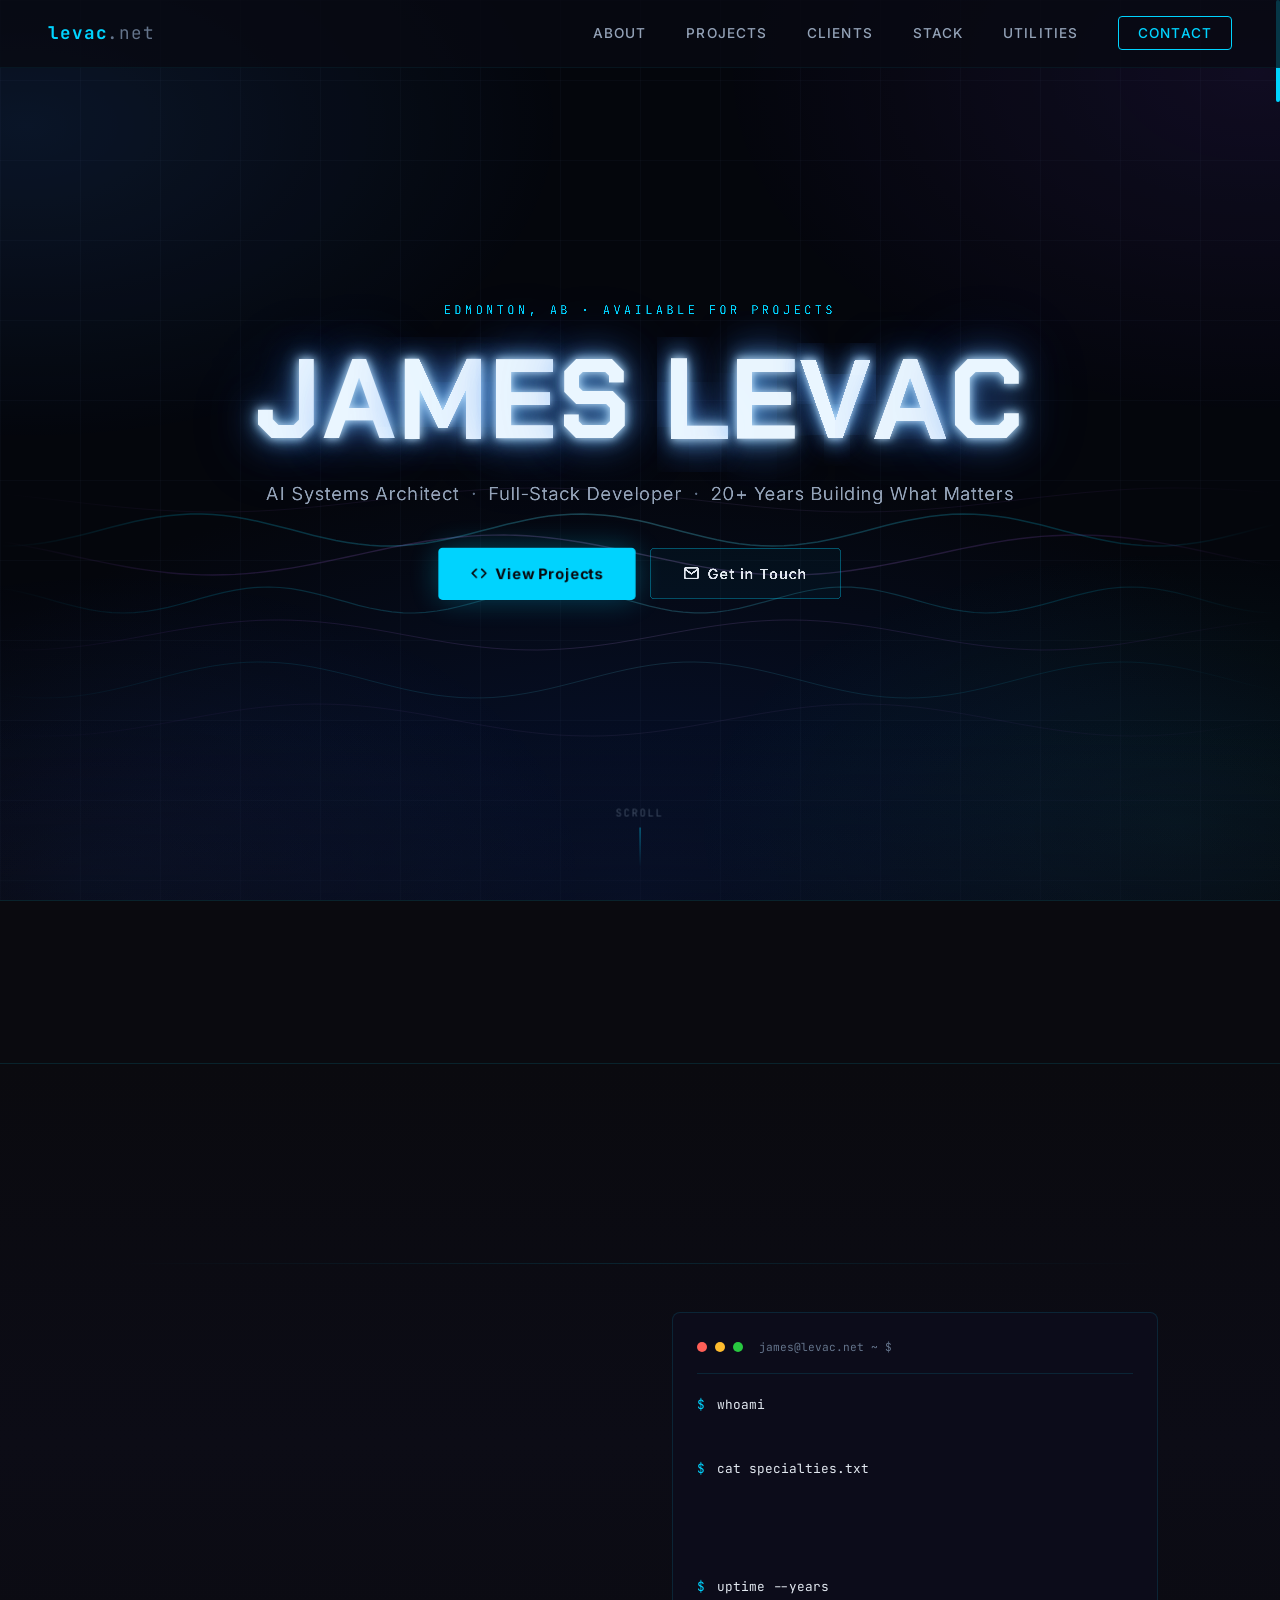
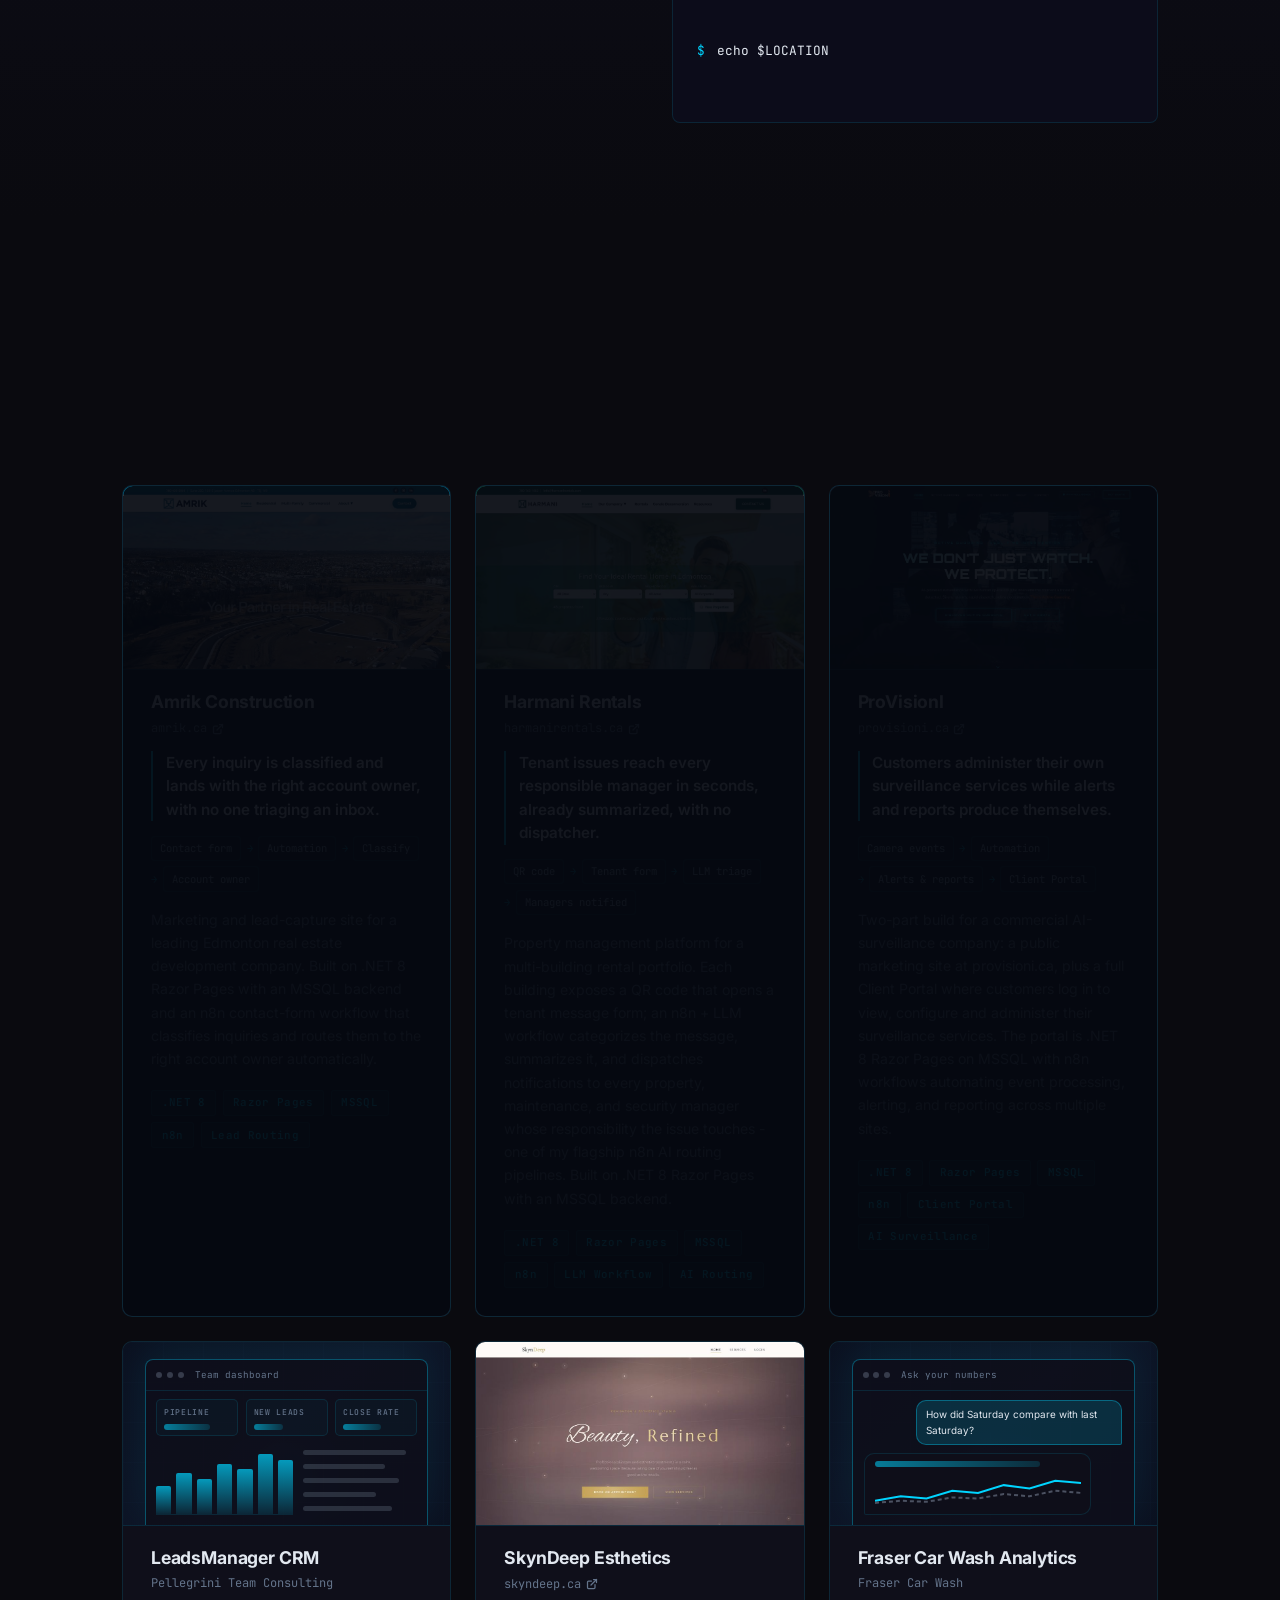
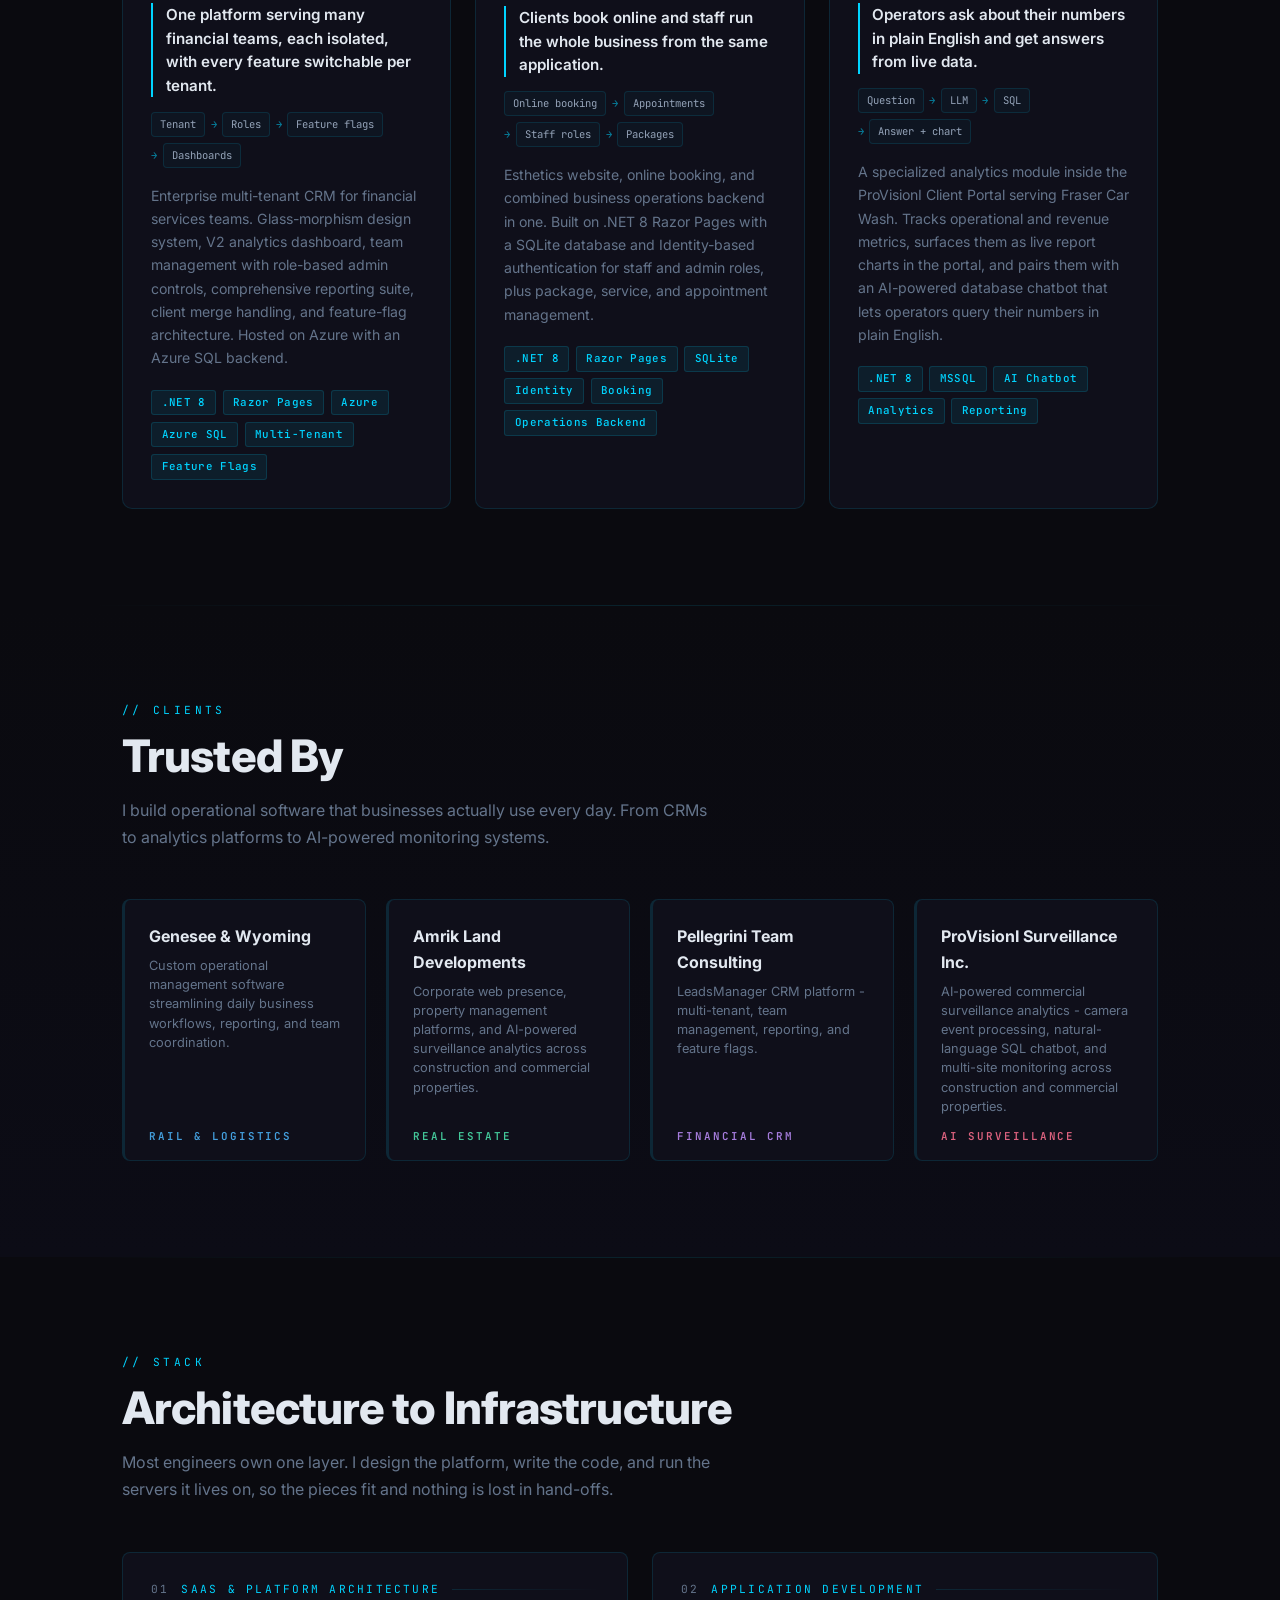
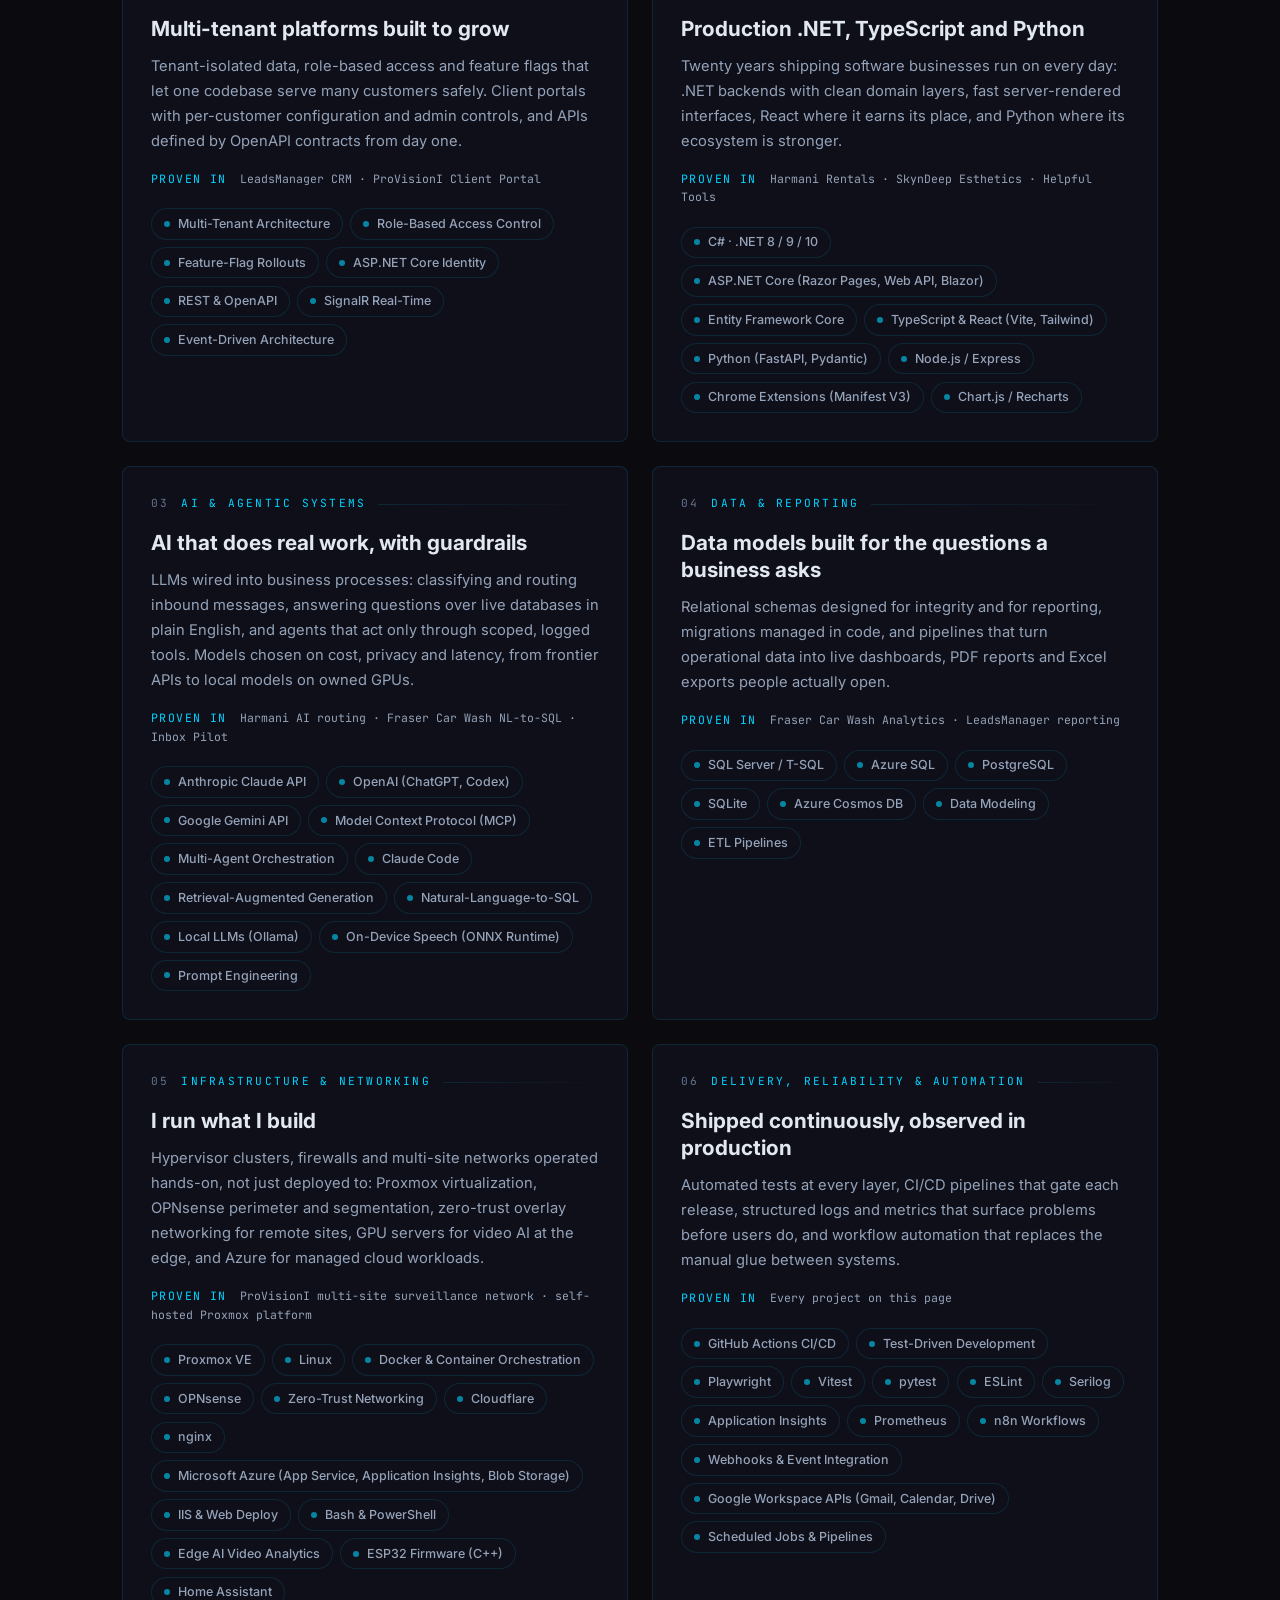
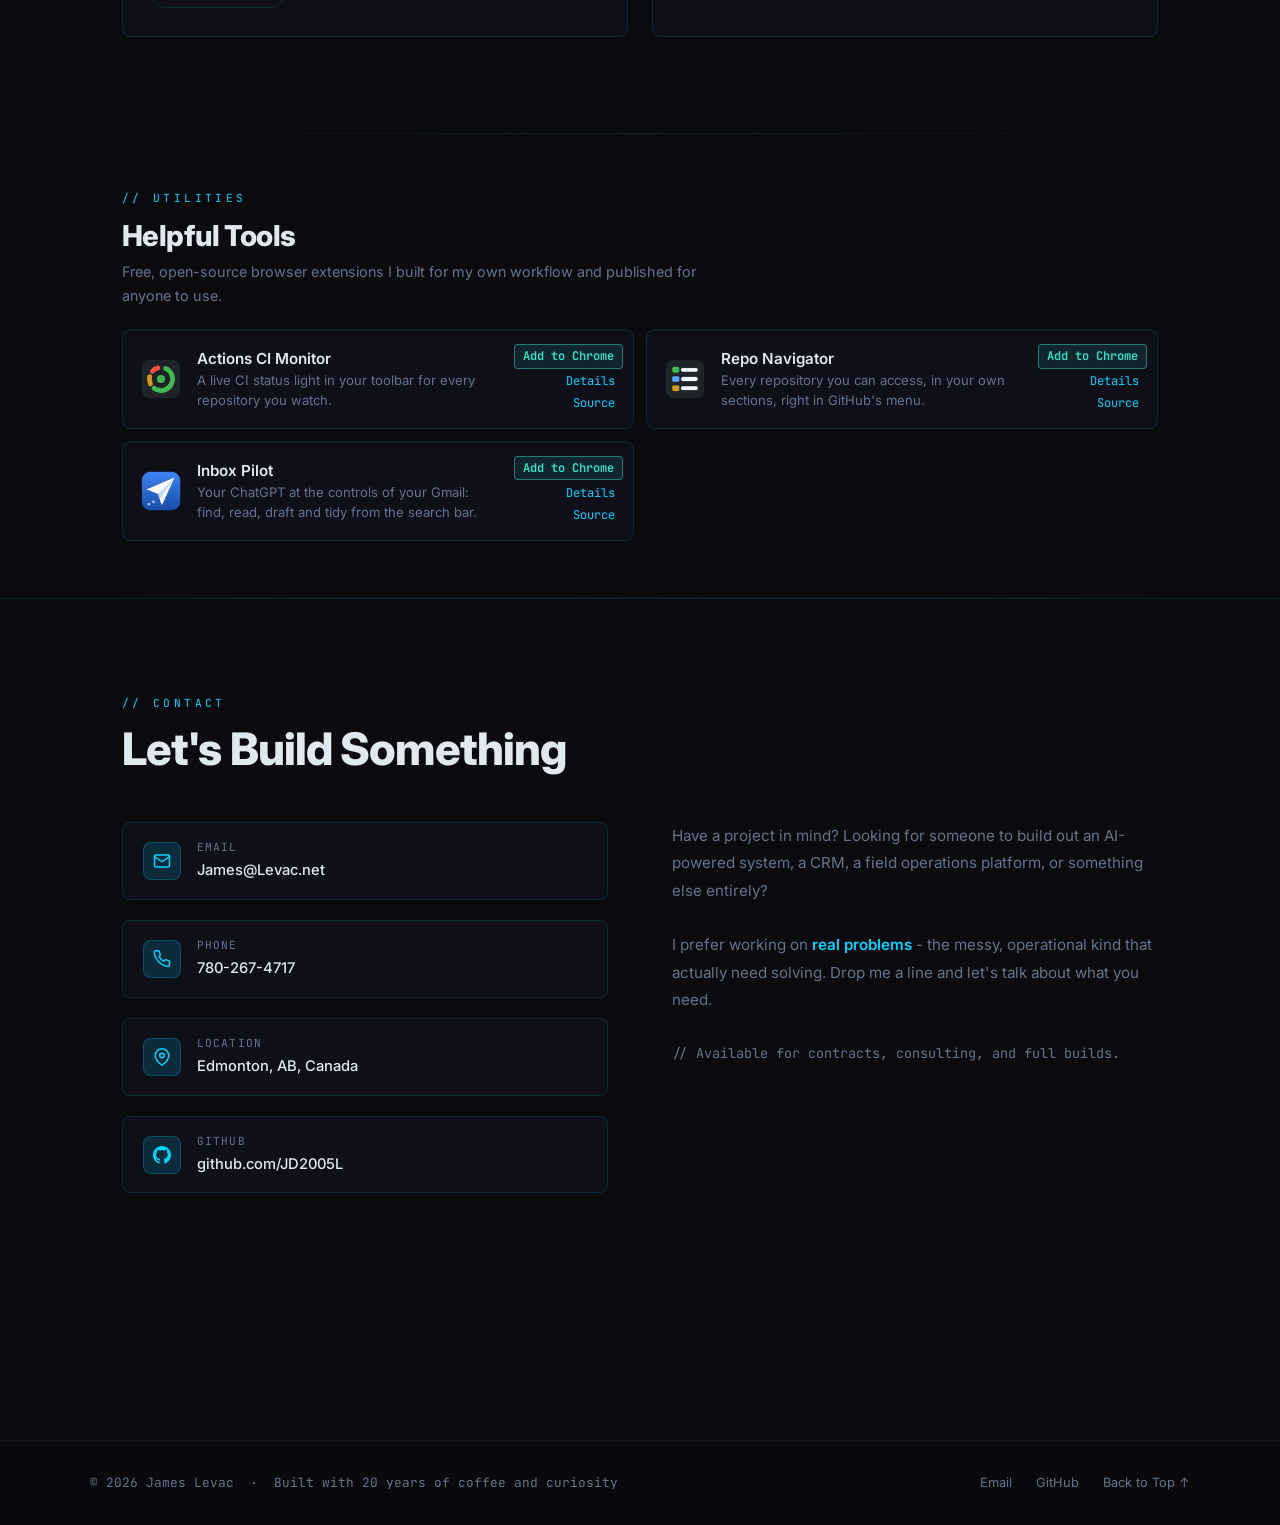
==== commit 80b73fa6: "Store links: use the renamed extensions' Chrome Web Store slugs The two GitHub extensions were renam" ====
--- a/index.html
+++ b/index.html
@@ -556,7 +556,7 @@
             <div class="utility-desc">A live CI status light in your toolbar for every repository you watch.</div>
           </div>
           <div class="utility-links">
-            <a class="utility-install" href="https://chromewebstore.google.com/detail/github-actions-monitor/alipppinchgegflhlgogkhbjcigbkhkl" target="_blank" rel="noopener">Add to Chrome</a>
+            <a class="utility-install" href="https://chromewebstore.google.com/detail/actions-ci-monitor/alipppinchgegflhlgogkhbjcigbkhkl" target="_blank" rel="noopener">Add to Chrome</a>
             <a href="/actions-monitor/">Details</a>
             <a href="https://github.com/JD2005L/GithubActionsMonitor" target="_blank" rel="noopener">Source</a>
           </div>
@@ -568,7 +568,7 @@
             <div class="utility-desc">Every repository you can access, in your own sections, right in GitHub's menu.</div>
           </div>
           <div class="utility-links">
-            <a class="utility-install" href="https://chromewebstore.google.com/detail/github-repo-navigator/ejpgocgeebjkkaiocccnngjpkkjpbonc" target="_blank" rel="noopener">Add to Chrome</a>
+            <a class="utility-install" href="https://chromewebstore.google.com/detail/repo-navigator/ejpgocgeebjkkaiocccnngjpkkjpbonc" target="_blank" rel="noopener">Add to Chrome</a>
             <a href="/repo-navigator/">Details</a>
             <a href="https://github.com/JD2005L/GitHubRepoNavigator" target="_blank" rel="noopener">Source</a>
           </div>
